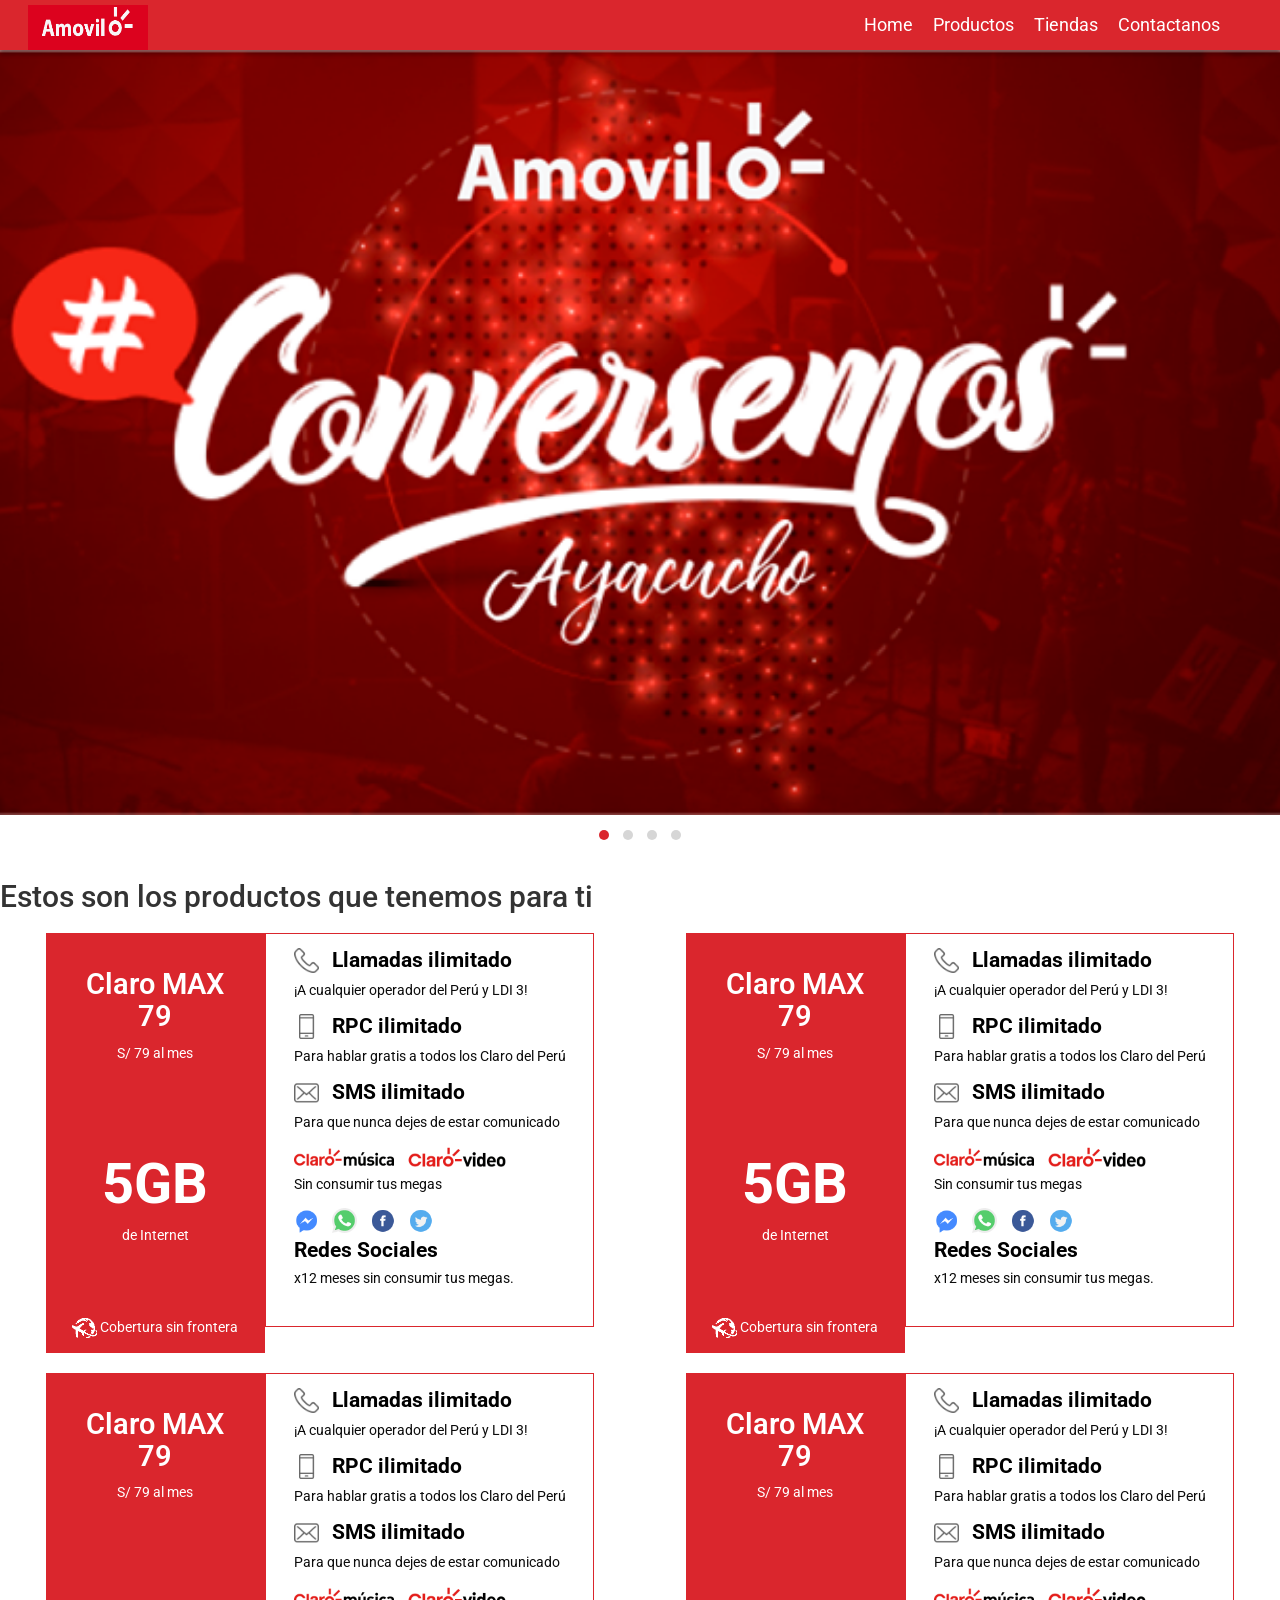
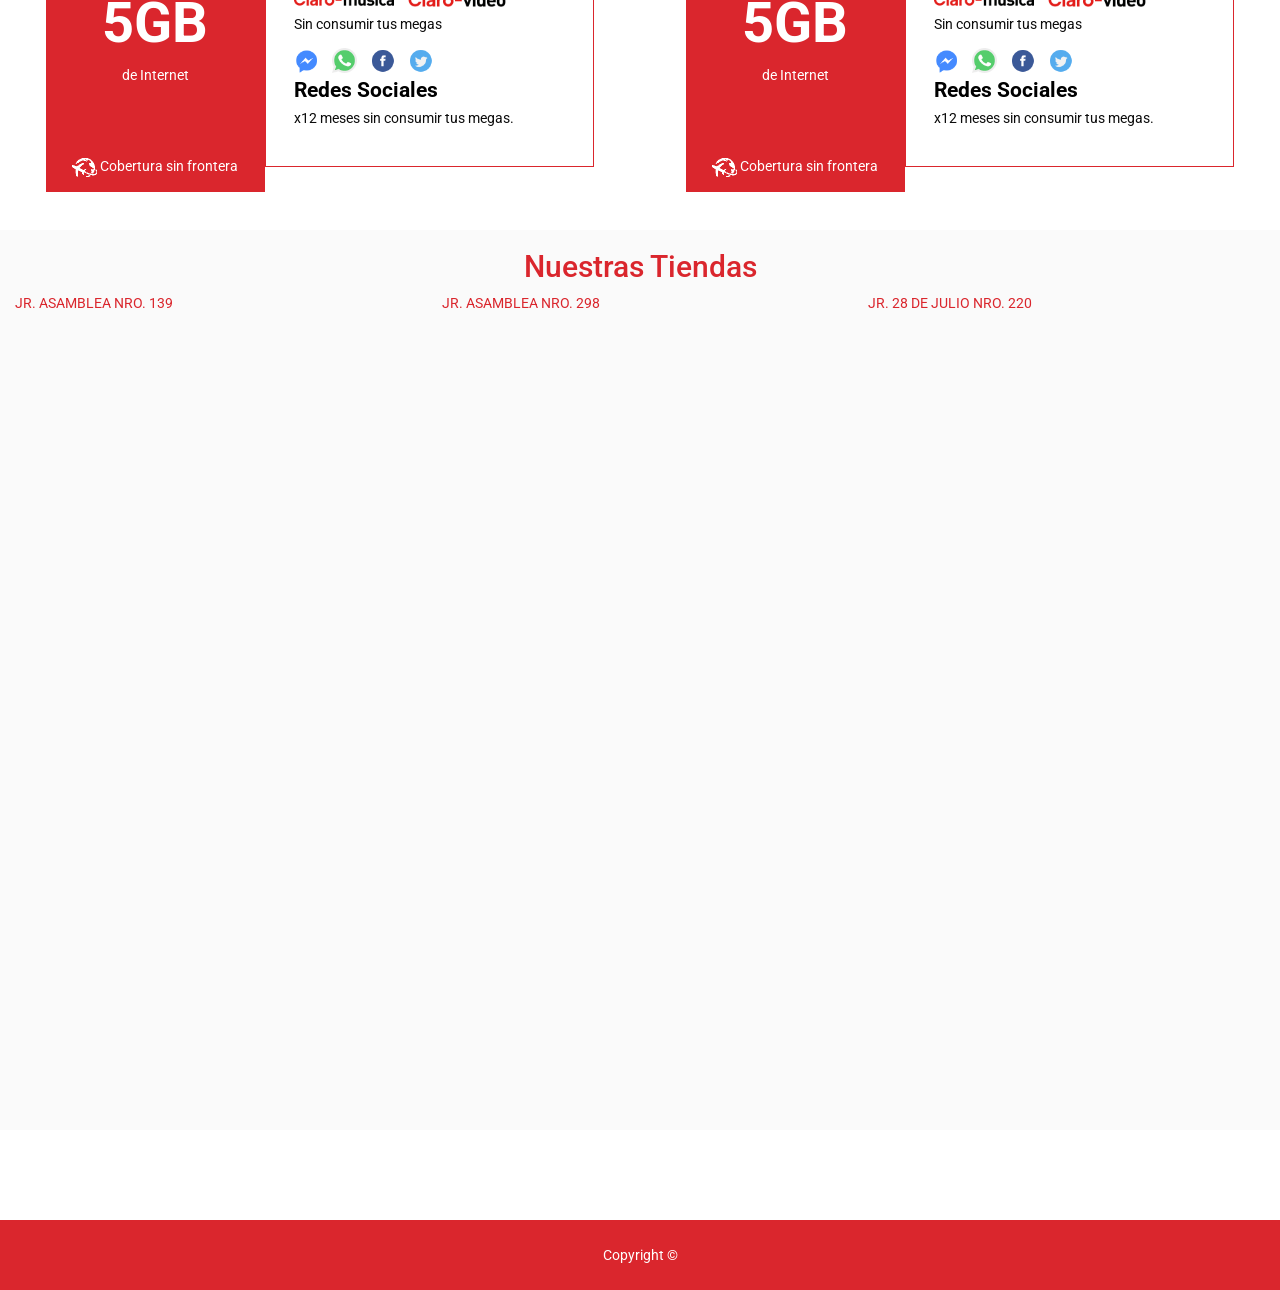
==== index.html @ 1db61d32 "add products section" ====
<!DOCTYPE html>
<html lang="en">
<head>
  <meta charset="UTF-8">
  <meta name="viewport" content="width=device-width, initial-scale=1.0">
  <meta http-equiv="X-UA-Compatible" content="ie=edge">
  <title>Amovil</title>
  <link rel="stylesheet" href="css/bootstrap.min.css">
  <link rel="stylesheet" href="owlCarousel/dist/assets/owl.carousel.min.css">
  <link rel="stylesheet" href="owlCarousel/dist/assets/owl.theme.default.min.css">
  <link rel="stylesheet" href="assets/fonts/style.css">
  <link rel="stylesheet" href="css/main.css">

</head>
<body>
  <!-- section home portafolio-->
  <section id="home" class="parallax">
    <div id="nav-show2" class="navbar-fixed-top nav-show2">
      <div id="show-nav" class="hidden-sm hidden-md hidden-lg"></div>
      <img src="assets/img/logo.png" class="logo" alt="">
      <ul class="menu-lg hidden-xs">
        <li><a href="#home">Home</a> </li>
        <li><a href="">Productos</a></li>
        <li><a href="">Tiendas</a></li>
        <li><a href="">Contactanos</a></li>
      </ul>
    </div>
    <nav class="">
      <ul class="menu">
        <li><a href="#home"><span class="icon-home"></span>Home</a> </li>
        <li><a href=""><span class="icon-profile"></span>Productos</a></li>
        <li><a href=""><span class="icon-book"></span>Tiendas</a></li>
        <li><a href=""><span class="icon-user-tie"></span>Nosotros</a></li>
        <li><a href="" target="_blank"><span class="icon-github"></span>Contactanos</a></li>
      </ul>
    </nav>

    <div class="contenedor">
      <div class="owl-carousel owl-theme">
        <div class="item">
          <div class="itemImg1">
            <div class="bg-item">
            </div>
          </div>
        </div>
        <div class="item">
          <div class="itemImg2">
            <div class="bg-item">
            </div>
          </div>
        </div>
        <div class="item">
          <div class="itemImg3">
            <div class="bg-item">
            </div>
          </div>
        </div>
        <div class="item">
          <div class="itemImg4">
            <div class="bg-item">
            </div>
          </div>
        </div>
      </div>
    </div>
  </section>
  <!-- section products -->
  <section id="products">
    <h2>Estos son los productos que tenemos para ti</h2>
    <div class="col-md-6 col-xs-12">
      <div class="box">
        <div class="box-title">
          <h3>Claro MAX 79</h3>
          <span>S/ 79 al mes</span>
          <div class="plan-gb">
            <h2>5GB</h2>
            <span>de Internet</span>
          </div>
          <div class="cobertura">
            <img src="assets/img/icon/world.png" alt="">
            <p>Cobertura sin frontera</p>
          </div>
        </div>
        <div class="box-body">
          <ul>
            <li>
              <img src="assets/img/icon/icon-call.png" alt="">
              <p>Llamadas ilimitado</p>
              <span>¡A cualquier operador del Perú y LDI 3! </span>
            </li>
            <li>
              <img src="assets/img/icon/icon-rpc.png" alt="">
              <p>RPC ilimitado</p>
              <span>Para hablar gratis a todos los Claro del Perú</span>
            </li>
            <li>
              <img src="assets/img/icon/icon-sms.png" alt="">
              <p>SMS ilimitado</p>
              <span>Para que nunca dejes de estar comunicado</span>
            </li>
            <li>
              <img class="claro-musica" src="assets/img/icon/logo-claromusica.png" alt="">
              <img class="claro-video" src="assets/img/icon/logo-clarovideo.png" alt="">
              <span>Sin consumir tus megas</span>
            </li>
            <li>
              <img src="assets/img/icon/icon-messenger.png" alt="">
              <img src="assets/img/icon/icon-whatsapp.png" alt="">
              <img src="assets/img/icon/icon-facebook.png" alt="">
              <img src="assets/img/icon/icon-twitter.png" alt="">
              <p class="redes-sociales">Redes Sociales</p>
              <span>x12 meses sin consumir tus megas.</span>
            </li>
          </ul>
        </div>
      </div>
    </div>
    <div class="col-md-6 col-xs-12">
      <div class="box clearfix">
        <div class="box-title">
          <h3>Claro MAX 79</h3>
          <span>S/ 79 al mes</span>
          <div class="plan-gb">
            <h2>5GB</h2>
            <span>de Internet</span>
          </div>
          <div class="cobertura">
            <img src="assets/img/icon/world.png" alt="">
            <p>Cobertura sin frontera</p>
          </div>
        </div>
        <div class="box-body">
          <ul>
            <li>
              <img src="assets/img/icon/icon-call.png" alt="">
              <p>Llamadas ilimitado</p>
              <span>¡A cualquier operador del Perú y LDI 3! </span>
            </li>
            <li>
              <img src="assets/img/icon/icon-rpc.png" alt="">
              <p>RPC ilimitado</p>
              <span>Para hablar gratis a todos los Claro del Perú</span>
            </li>
            <li>
              <img src="assets/img/icon/icon-sms.png" alt="">
              <p>SMS ilimitado</p>
              <span>Para que nunca dejes de estar comunicado</span>
            </li>
            <li>
              <img class="claro-musica" src="assets/img/icon/logo-claromusica.png" alt="">
              <img class="claro-video" src="assets/img/icon/logo-clarovideo.png" alt="">
              <span>Sin consumir tus megas</span>
            </li>
            <li>
              <img src="assets/img/icon/icon-messenger.png" alt="">
              <img src="assets/img/icon/icon-whatsapp.png" alt="">
              <img src="assets/img/icon/icon-facebook.png" alt="">
              <img src="assets/img/icon/icon-twitter.png" alt="">
              <p class="redes-sociales">Redes Sociales</p>
              <span>x12 meses sin consumir tus megas.</span>
            </li>
          </ul>
        </div>
      </div>
    </div>
    <div class="col-md-6 col-xs-12">
      <div class="box clearfix">
        <div class="box-title">
          <h3>Claro MAX 79</h3>
          <span>S/ 79 al mes</span>
          <div class="plan-gb">
            <h2>5GB</h2>
            <span>de Internet</span>
          </div>
          <div class="cobertura">
            <img src="assets/img/icon/world.png" alt="">
            <p>Cobertura sin frontera</p>
          </div>
        </div>
        <div class="box-body">
          <ul>
            <li>
              <img src="assets/img/icon/icon-call.png" alt="">
              <p>Llamadas ilimitado</p>
              <span>¡A cualquier operador del Perú y LDI 3! </span>
            </li>
            <li>
              <img src="assets/img/icon/icon-rpc.png" alt="">
              <p>RPC ilimitado</p>
              <span>Para hablar gratis a todos los Claro del Perú</span>
            </li>
            <li>
              <img src="assets/img/icon/icon-sms.png" alt="">
              <p>SMS ilimitado</p>
              <span>Para que nunca dejes de estar comunicado</span>
            </li>
            <li>
              <img class="claro-musica" src="assets/img/icon/logo-claromusica.png" alt="">
              <img class="claro-video" src="assets/img/icon/logo-clarovideo.png" alt="">
              <span>Sin consumir tus megas</span>
            </li>
            <li>
              <img src="assets/img/icon/icon-messenger.png" alt="">
              <img src="assets/img/icon/icon-whatsapp.png" alt="">
              <img src="assets/img/icon/icon-facebook.png" alt="">
              <img src="assets/img/icon/icon-twitter.png" alt="">
              <p class="redes-sociales">Redes Sociales</p>
              <span>x12 meses sin consumir tus megas.</span>
            </li>
          </ul>
        </div>
      </div>
    </div>
    <div class="col-md-6 col-xs-12">
      <div class="box clearfix">
        <div class="box-title">
          <h3>Claro MAX 79</h3>
          <span>S/ 79 al mes</span>
          <div class="plan-gb">
            <h2>5GB</h2>
            <span>de Internet</span>
          </div>
          <div class="cobertura">
            <img src="assets/img/icon/world.png" alt="">
            <p>Cobertura sin frontera</p>
          </div>
        </div>
        <div class="box-body">
          <ul>
            <li>
              <img src="assets/img/icon/icon-call.png" alt="">
              <p>Llamadas ilimitado</p>
              <span>¡A cualquier operador del Perú y LDI 3! </span>
            </li>
            <li>
              <img src="assets/img/icon/icon-rpc.png" alt="">
              <p>RPC ilimitado</p>
              <span>Para hablar gratis a todos los Claro del Perú</span>
            </li>
            <li>
              <img src="assets/img/icon/icon-sms.png" alt="">
              <p>SMS ilimitado</p>
              <span>Para que nunca dejes de estar comunicado</span>
            </li>
            <li>
              <img class="claro-musica" src="assets/img/icon/logo-claromusica.png" alt="">
              <img class="claro-video" src="assets/img/icon/logo-clarovideo.png" alt="">
              <span>Sin consumir tus megas</span>
            </li>
            <li>
              <img src="assets/img/icon/icon-messenger.png" alt="">
              <img src="assets/img/icon/icon-whatsapp.png" alt="">
              <img src="assets/img/icon/icon-facebook.png" alt="">
              <img src="assets/img/icon/icon-twitter.png" alt="">
              <p class="redes-sociales">Redes Sociales</p>
              <span>x12 meses sin consumir tus megas.</span>
            </li>
          </ul>
        </div>
      </div>
    </div>
  </section>
  <!-- section stores -->
  <section id="stores">
    <h2 class="text-center">Nuestras Tiendas</h2>
    <div class="col-md-4">JR. ASAMBLEA NRO. 139</div>
    <div class="col-md-4">JR. ASAMBLEA NRO. 298</div>
    <div class="col-md-4">JR. 28 DE JULIO NRO. 220</div>
  </section>
  <!-- section contact -->
  <section id="contact">
    <div class="itemImg1-contact">
      <div class="bg-item-contact">
        <h1 class="text-center">CONTACTO</h1>
        <div class="container">
          <div class="row">
            <div class="col-md-6 col-sm-12 col-xs-12">
              datos de contacto
            </div>
            <div class="col-md-6 col-sm-12 col-xs-12">
              datos de contacto
            </div>

          </div>
        </div>
      </div>
    </div>
  </section>
  <!-- footer -->
  <footer class="text-center">
      <div class="footer-below">
          <div class="container">
              <div class="row">
                  <div class="col-lg-12">
                      Copyright &copy;
                  </div>
              </div>
          </div>
      </div>
  </footer>
  <!-- scripts -->
  <script src="js/vendor/jquery-3.2.1.min.js"></script>
  <script src='js/vendor/bootstrap.min.js'></script>
  <script src="owlCarousel/dist/owl.carousel.min.js"></script>
  <script src="js/owl.js" charset="utf-8"></script>
  <script src="js/vendor/anijs.js"></script>
  <script src="js/vendor/anijs-helper-scrollreveal-min.js"></script>
  <script src="js/scroll.js" charset="utf-8"></script>
  <script src="js/main.js" charset="utf-8"></script>

</body>
</html>
---- assets/fonts/style.css ----
@font-face {
  font-family: 'icomoon';
  src:  url('icomoon.eot?57ipin');
  src:  url('icomoon.eot?57ipin#iefix') format('embedded-opentype'),
    url('icomoon.ttf?57ipin') format('truetype'),
    url('icomoon.woff?57ipin') format('woff'),
    url('icomoon.svg?57ipin#icomoon') format('svg');
  font-weight: normal;
  font-style: normal;
}

[class^="icon-"], [class*=" icon-"] {
  /* use !important to prevent issues with browser extensions that change fonts */
  font-family: 'icomoon' !important;
  speak: none;
  font-style: normal;
  font-weight: normal;
  font-variant: normal;
  text-transform: none;
  line-height: 1;

  /* Better Font Rendering =========== */
  -webkit-font-smoothing: antialiased;
  -moz-osx-font-smoothing: grayscale;
}

.icon-home:before {
  content: "\e900";
}
.icon-home2:before {
  content: "\e901";
}
.icon-home3:before {
  content: "\e902";
}
.icon-newspaper:before {
  content: "\e904";
}
.icon-pencil:before {
  content: "\e905";
}
.icon-pencil2:before {
  content: "\e906";
}
.icon-quill:before {
  content: "\e907";
}
.icon-pen:before {
  content: "\e908";
}
.icon-blog:before {
  content: "\e909";
}
.icon-eyedropper:before {
  content: "\e90a";
}
.icon-image:before {
  content: "\e90d";
}
.icon-images:before {
  content: "\e90e";
}
.icon-camera:before {
  content: "\e90f";
}
.icon-play:before {
  content: "\e912";
}
.icon-film:before {
  content: "\e913";
}
.icon-bubbles3:before {
  content: "\e96f";
}
.icon-user:before {
  content: "\e971";
}
.icon-video-camera:before {
  content: "\e914";
}
.icon-dice:before {
  content: "\e915";
}
.icon-book:before {
  content: "\e91f";
}
.icon-books:before {
  content: "\e920";
}
.icon-library:before {
  content: "\e921";
}
.icon-file-text:before {
  content: "\e922";
}
.icon-profile:before {
  content: "\e923";
}
.icon-file-empty:before {
  content: "\e924";
}
.icon-files-empty:before {
  content: "\e925";
}
.icon-file-text2:before {
  content: "\e926";
}
.icon-barcode:before {
  content: "\e937";
}
.icon-qrcode:before {
  content: "\e938";
}
.icon-phone:before {
  content: "\e942";
}
.icon-phone-hang-up:before {
  content: "\e943";
}
.icon-address-book:before {
  content: "\e944";
}
.icon-envelop:before {
  content: "\e945";
}
.icon-pushpin:before {
  content: "\e946";
}
.icon-location:before {
  content: "\e947";
}
.icon-location2:before {
  content: "\e948";
}
.icon-compass:before {
  content: "\e949";
}
.icon-compass2:before {
  content: "\e94a";
}
.icon-map:before {
  content: "\e94b";
}
.icon-map2:before {
  content: "\e94c";
}
.icon-history:before {
  content: "\e94d";
}
.icon-clock:before {
  content: "\e94e";
}
.icon-clock2:before {
  content: "\e94f";
}
.icon-alarm:before {
  content: "\e950";
}
.icon-bell:before {
  content: "\e951";
}
.icon-stopwatch:before {
  content: "\e952";
}
.icon-calendar:before {
  content: "\e953";
}
.icon-printer:before {
  content: "\e954";
}
.icon-keyboard:before {
  content: "\e955";
}
.icon-display:before {
  content: "\e956";
}
.icon-laptop:before {
  content: "\e957";
}
.icon-mobile:before {
  content: "\e958";
}
.icon-mobile2:before {
  content: "\e959";
}
.icon-tablet:before {
  content: "\e95a";
}
.icon-tv:before {
  content: "\e95b";
}
.icon-drawer:before {
  content: "\e95c";
}
.icon-drawer2:before {
  content: "\e95d";
}
.icon-box-add:before {
  content: "\e95e";
}
.icon-box-remove:before {
  content: "\e95f";
}
.icon-download:before {
  content: "\e960";
}
.icon-upload:before {
  content: "\e961";
}
.icon-floppy-disk:before {
  content: "\e962";
}
.icon-drive:before {
  content: "\e963";
}
.icon-database:before {
  content: "\e964";
}
.icon-user-check:before {
  content: "\e975";
}
.icon-user-tie:before {
  content: "\e976";
}
.icon-hour-glass:before {
  content: "\e979";
}
.icon-spinner:before {
  content: "\e97a";
}
.icon-spinner2:before {
  content: "\e97b";
}
.icon-spinner3:before {
  content: "\e97c";
}
.icon-spinner4:before {
  content: "\e97d";
}
.icon-spinner5:before {
  content: "\e97e";
}
.icon-spinner6:before {
  content: "\e97f";
}
.icon-spinner7:before {
  content: "\e980";
}
.icon-spinner8:before {
  content: "\e981";
}
.icon-spinner9:before {
  content: "\e982";
}
.icon-spinner10:before {
  content: "\e983";
}
.icon-spinner11:before {
  content: "\e984";
}
.icon-search:before {
  content: "\e986";
}
.icon-zoom-in:before {
  content: "\e987";
}
.icon-zoom-out:before {
  content: "\e988";
}
.icon-enlarge:before {
  content: "\e989";
}
.icon-shrink:before {
  content: "\e98a";
}
.icon-enlarge2:before {
  content: "\e98b";
}
.icon-shrink2:before {
  content: "\e98c";
}
.icon-key:before {
  content: "\e98d";
}
.icon-key2:before {
  content: "\e98e";
}
.icon-wrench:before {
  content: "\e991";
}
.icon-cog:before {
  content: "\e994";
}
.icon-cogs:before {
  content: "\e995";
}
.icon-hammer:before {
  content: "\e996";
}
.icon-magic-wand:before {
  content: "\e997";
}
.icon-aid-kit:before {
  content: "\e998";
}
.icon-pie-chart:before {
  content: "\e99a";
}
.icon-stats-dots:before {
  content: "\e99b";
}
.icon-stats-bars:before {
  content: "\e99c";
}
.icon-stats-bars2:before {
  content: "\e99d";
}
.icon-rocket:before {
  content: "\e9a5";
}
.icon-meter:before {
  content: "\e9a6";
}
.icon-meter2:before {
  content: "\e9a7";
}
.icon-hammer2:before {
  content: "\e9a8";
}
.icon-fire:before {
  content: "\e9a9";
}
.icon-lab:before {
  content: "\e9aa";
}
.icon-bin:before {
  content: "\e9ac";
}
.icon-bin2:before {
  content: "\e9ad";
}
.icon-road:before {
  content: "\e9b1";
}
.icon-target:before {
  content: "\e9b3";
}
.icon-shield:before {
  content: "\e9b4";
}
.icon-power:before {
  content: "\e9b5";
}
.icon-power-cord:before {
  content: "\e9b7";
}
.icon-clipboard:before {
  content: "\e9b8";
}
.icon-earth:before {
  content: "\e9ca";
}
.icon-link:before {
  content: "\e9cb";
}
.icon-flag:before {
  content: "\e9cc";
}
.icon-attachment:before {
  content: "\e9cd";
}
.icon-bookmark:before {
  content: "\e9d2";
}
.icon-bookmarks:before {
  content: "\e9d3";
}
.icon-sun:before {
  content: "\e9d4";
}
.icon-contrast:before {
  content: "\e9d5";
}
.icon-brightness-contrast:before {
  content: "\e9d6";
}
.icon-star-empty:before {
  content: "\e9d7";
}
.icon-star-half:before {
  content: "\e9d8";
}
.icon-heart:before {
  content: "\e9da";
}
.icon-warning:before {
  content: "\ea07";
}
.icon-notification:before {
  content: "\ea08";
}
.icon-question:before {
  content: "\ea09";
}
.icon-plus:before {
  content: "\ea0a";
}
.icon-minus:before {
  content: "\ea0b";
}
.icon-info:before {
  content: "\ea0c";
}
.icon-cancel-circle:before {
  content: "\ea0d";
}
.icon-blocked:before {
  content: "\ea0e";
}
.icon-cross:before {
  content: "\ea0f";
}
.icon-checkmark:before {
  content: "\ea10";
}
.icon-checkmark2:before {
  content: "\ea11";
}
.icon-spell-check:before {
  content: "\ea12";
}
.icon-enter:before {
  content: "\ea13";
}
.icon-exit:before {
  content: "\ea14";
}
.icon-play2:before {
  content: "\ea15";
}
.icon-pause:before {
  content: "\ea16";
}
.icon-stop:before {
  content: "\ea17";
}
.icon-previous:before {
  content: "\ea18";
}
.icon-next:before {
  content: "\ea19";
}
.icon-backward:before {
  content: "\ea1a";
}
.icon-forward2:before {
  content: "\ea1b";
}
.icon-play3:before {
  content: "\ea1c";
}
.icon-pause2:before {
  content: "\ea1d";
}
.icon-stop2:before {
  content: "\ea1e";
}
.icon-backward2:before {
  content: "\ea1f";
}
.icon-forward3:before {
  content: "\ea20";
}
.icon-first:before {
  content: "\ea21";
}
.icon-last:before {
  content: "\ea22";
}
.icon-previous2:before {
  content: "\ea23";
}
.icon-next2:before {
  content: "\ea24";
}
.icon-eject:before {
  content: "\ea25";
}
.icon-volume-high:before {
  content: "\ea26";
}
.icon-volume-medium:before {
  content: "\ea27";
}
.icon-volume-low:before {
  content: "\ea28";
}
.icon-volume-mute:before {
  content: "\ea29";
}
.icon-volume-mute2:before {
  content: "\ea2a";
}
.icon-volume-increase:before {
  content: "\ea2b";
}
.icon-volume-decrease:before {
  content: "\ea2c";
}
.icon-loop:before {
  content: "\ea2d";
}
.icon-loop2:before {
  content: "\ea2e";
}
.icon-infinite:before {
  content: "\ea2f";
}
.icon-shuffle:before {
  content: "\ea30";
}
.icon-arrow-up-left:before {
  content: "\ea31";
}
.icon-arrow-up:before {
  content: "\ea32";
}
.icon-arrow-up-right:before {
  content: "\ea33";
}
.icon-arrow-right:before {
  content: "\ea34";
}
.icon-arrow-down-right:before {
  content: "\ea35";
}
.icon-arrow-down:before {
  content: "\ea36";
}
.icon-arrow-down-left:before {
  content: "\ea37";
}
.icon-arrow-left:before {
  content: "\ea38";
}
.icon-arrow-up-left2:before {
  content: "\ea39";
}
.icon-arrow-up2:before {
  content: "\ea3a";
}
.icon-arrow-up-right2:before {
  content: "\ea3b";
}
.icon-arrow-right2:before {
  content: "\ea3c";
}
.icon-arrow-down-right2:before {
  content: "\ea3d";
}
.icon-arrow-down2:before {
  content: "\ea3e";
}
.icon-arrow-down-left2:before {
  content: "\ea3f";
}
.icon-arrow-left2:before {
  content: "\ea40";
}
.icon-circle-up:before {
  content: "\ea41";
}
.icon-circle-right:before {
  content: "\ea42";
}
.icon-circle-down:before {
  content: "\ea43";
}
.icon-circle-left:before {
  content: "\ea44";
}
.icon-tab:before {
  content: "\ea45";
}
.icon-move-up:before {
  content: "\ea46";
}
.icon-move-down:before {
  content: "\ea47";
}
.icon-sort-alpha-asc:before {
  content: "\ea48";
}
.icon-sort-alpha-desc:before {
  content: "\ea49";
}
.icon-sort-numeric-asc:before {
  content: "\ea4a";
}
.icon-sort-numberic-desc:before {
  content: "\ea4b";
}
.icon-sort-amount-asc:before {
  content: "\ea4c";
}
.icon-sort-amount-desc:before {
  content: "\ea4d";
}
.icon-command:before {
  content: "\ea4e";
}
.icon-shift:before {
  content: "\ea4f";
}
.icon-ctrl:before {
  content: "\ea50";
}
.icon-opt:before {
  content: "\ea51";
}
.icon-checkbox-checked:before {
  content: "\ea52";
}
.icon-checkbox-unchecked:before {
  content: "\ea53";
}
.icon-radio-checked:before {
  content: "\ea54";
}
.icon-radio-checked2:before {
  content: "\ea55";
}
.icon-radio-unchecked:before {
  content: "\ea56";
}
.icon-crop:before {
  content: "\ea57";
}
.icon-make-group:before {
  content: "\ea58";
}
.icon-ungroup:before {
  content: "\ea59";
}
.icon-scissors:before {
  content: "\ea5a";
}
.icon-filter:before {
  content: "\ea5b";
}
.icon-font:before {
  content: "\ea5c";
}
.icon-ligature:before {
  content: "\ea5d";
}
.icon-ligature2:before {
  content: "\ea5e";
}
.icon-pagebreak:before {
  content: "\ea6e";
}
.icon-indent-increase:before {
  content: "\ea7b";
}
.icon-indent-decrease:before {
  content: "\ea7c";
}
.icon-share:before {
  content: "\ea7d";
}
.icon-new-tab:before {
  content: "\ea7e";
}
.icon-embed:before {
  content: "\ea7f";
}
.icon-embed2:before {
  content: "\ea80";
}
.icon-terminal:before {
  content: "\ea81";
}
.icon-share2:before {
  content: "\ea82";
}
.icon-mail:before {
  content: "\ea83";
}
.icon-mail2:before {
  content: "\ea84";
}
.icon-mail3:before {
  content: "\ea85";
}
.icon-mail4:before {
  content: "\ea86";
}
.icon-amazon:before {
  content: "\ea87";
}
.icon-google:before {
  content: "\ea88";
}
.icon-google2:before {
  content: "\ea89";
}
.icon-google3:before {
  content: "\ea8a";
}
.icon-google-plus:before {
  content: "\ea8b";
}
.icon-google-plus2:before {
  content: "\ea8c";
}
.icon-google-plus3:before {
  content: "\ea8d";
}
.icon-hangouts:before {
  content: "\ea8e";
}
.icon-google-drive:before {
  content: "\ea8f";
}
.icon-facebook:before {
  content: "\ea90";
}
.icon-facebook2:before {
  content: "\ea91";
}
.icon-instagram:before {
  content: "\ea92";
}
.icon-whatsapp:before {
  content: "\ea93";
}
.icon-spotify:before {
  content: "\ea94";
}
.icon-telegram:before {
  content: "\ea95";
}
.icon-twitter:before {
  content: "\ea96";
}
.icon-vine:before {
  content: "\ea97";
}
.icon-vk:before {
  content: "\ea98";
}
.icon-renren:before {
  content: "\ea99";
}
.icon-sina-weibo:before {
  content: "\ea9a";
}
.icon-rss:before {
  content: "\ea9b";
}
.icon-rss2:before {
  content: "\ea9c";
}
.icon-youtube:before {
  content: "\ea9d";
}
.icon-youtube2:before {
  content: "\ea9e";
}
.icon-twitch:before {
  content: "\ea9f";
}
.icon-vimeo:before {
  content: "\eaa0";
}
.icon-vimeo2:before {
  content: "\eaa1";
}
.icon-lanyrd:before {
  content: "\eaa2";
}
.icon-flickr:before {
  content: "\eaa3";
}
.icon-flickr2:before {
  content: "\eaa4";
}
.icon-flickr3:before {
  content: "\eaa5";
}
.icon-flickr4:before {
  content: "\eaa6";
}
.icon-dribbble:before {
  content: "\eaa7";
}
.icon-behance:before {
  content: "\eaa8";
}
.icon-behance2:before {
  content: "\eaa9";
}
.icon-deviantart:before {
  content: "\eaaa";
}
.icon-500px:before {
  content: "\eaab";
}
.icon-steam:before {
  content: "\eaac";
}
.icon-steam2:before {
  content: "\eaad";
}
.icon-dropbox:before {
  content: "\eaae";
}
.icon-onedrive:before {
  content: "\eaaf";
}
.icon-github:before {
  content: "\eab0";
}
.icon-npm:before {
  content: "\eab1";
}
.icon-basecamp:before {
  content: "\eab2";
}
.icon-trello:before {
  content: "\eab3";
}
.icon-wordpress:before {
  content: "\eab4";
}
.icon-joomla:before {
  content: "\eab5";
}
.icon-ello:before {
  content: "\eab6";
}
.icon-blogger:before {
  content: "\eab7";
}
.icon-blogger2:before {
  content: "\eab8";
}
.icon-tumblr:before {
  content: "\eab9";
}
.icon-tumblr2:before {
  content: "\eaba";
}
.icon-yahoo:before {
  content: "\eabb";
}
.icon-yahoo2:before {
  content: "\eabc";
}
.icon-tux:before {
  content: "\eabd";
}
.icon-appleinc:before {
  content: "\eabe";
}
.icon-finder:before {
  content: "\eabf";
}
.icon-android:before {
  content: "\eac0";
}
.icon-windows:before {
  content: "\eac1";
}
.icon-windows8:before {
  content: "\eac2";
}
.icon-soundcloud:before {
  content: "\eac3";
}
.icon-soundcloud2:before {
  content: "\eac4";
}
.icon-skype:before {
  content: "\eac5";
}
.icon-reddit:before {
  content: "\eac6";
}
.icon-hackernews:before {
  content: "\eac7";
}
.icon-wikipedia:before {
  content: "\eac8";
}
.icon-linkedin:before {
  content: "\eac9";
}
.icon-linkedin2:before {
  content: "\eaca";
}
.icon-lastfm:before {
  content: "\eacb";
}
.icon-lastfm2:before {
  content: "\eacc";
}
.icon-delicious:before {
  content: "\eacd";
}
.icon-stumbleupon:before {
  content: "\eace";
}
.icon-stumbleupon2:before {
  content: "\eacf";
}
.icon-stackoverflow:before {
  content: "\ead0";
}
.icon-pinterest:before {
  content: "\ead1";
}
.icon-pinterest2:before {
  content: "\ead2";
}
.icon-xing:before {
  content: "\ead3";
}
.icon-xing2:before {
  content: "\ead4";
}
.icon-flattr:before {
  content: "\ead5";
}
.icon-foursquare:before {
  content: "\ead6";
}
.icon-yelp:before {
  content: "\ead7";
}
.icon-paypal:before {
  content: "\ead8";
}
.icon-chrome:before {
  content: "\ead9";
}
.icon-firefox:before {
  content: "\eada";
}
.icon-IE:before {
  content: "\eadb";
}
.icon-edge:before {
  content: "\eadc";
}
.icon-safari:before {
  content: "\eadd";
}
.icon-opera:before {
  content: "\eade";
}
.icon-file-pdf:before {
  content: "\eadf";
}
.icon-file-openoffice:before {
  content: "\eae0";
}
.icon-file-word:before {
  content: "\eae1";
}
.icon-file-excel:before {
  content: "\eae2";
}
.icon-libreoffice:before {
  content: "\eae3";
}
.icon-html-five:before {
  content: "\eae4";
}
.icon-html-five2:before {
  content: "\eae5";
}
.icon-css3:before {
  content: "\eae6";
}
.icon-git:before {
  content: "\eae7";
}
.icon-codepen:before {
  content: "\eae8";
}
.icon-svg:before {
  content: "\eae9";
}
.icon-IcoMoon:before {
  content: "\eaea";
}
---- css/main.css ----
@import url("https://fonts.googleapis.com/css?family=Roboto");
.bg-grey {
  background-color: #F1F1F1; }

.color-org {
  color: #FF5722; }

.border-blue {
  border-bottom: 4px solid #2F1B41; }

/*********************GENERAL*******************/
body {
  margin: 0;
  box-sizing: border-box;
  background-color: #ffffff !important;
  font-family: "Roboto", sans-serif !important; }

a {
  text-decoration: none; }
  a:hover {
    text-decoration: none; }

/****************** NAVBAR *******************/
/*STYLES MENU*/
.menu-lg {
  list-style: none;
  display: flex;
  flex-direction: row;
  align-items: center;
  /* padding-right: 36px; */
  margin-right: 4rem;
  color: white;
  margin-bottom: 0; }
  .menu-lg li {
    padding-right: 2rem;
    font-size: 18px;
    font-weight: 400; }
    .menu-lg li a {
      color: white; }

/*MENU RESPONSIVE*/
.menu {
  list-style: none;
  line-height: 42px;
  padding-left: 0;
  width: 20em;
  margin: .6em auto; }
  .menu a {
    color: #ffffff;
    display: flex;
    align-items: center;
    width: 100%;
    -webkit-transition: all 0.5s;
    transition: all 0.5s; }
    .menu a span {
      padding-right: 1em;
      font-size: x-large; }
    .menu a:hover {
      margin-left: 1em; }
  .menu li {
    box-shadow: 3px 0 rgba(255, 255, 255, 0.2) inset;
    margin: 5px;
    margin-top: 0;
    padding-top: 5px;
    padding-left: 1.5em;
    -webkit-transition: all 0.3s;
    transition: all 0.3s; }
    .menu li:hover {
      box-shadow: 20em 0 rgba(255, 255, 255, 0.5) inset; }

.nav-show2 {
  height: 50px;
  width: 100%;
  z-index: 30;
  background-color: #da262d;
  display: flex;
  flex-direction: row;
  justify-content: space-between;
  box-shadow: 0 4px 4px rgba(0, 0, 0, 0.3); }

nav {
  background: #da262d;
  left: -21em;
  height: 100vh;
  position: fixed;
  top: 0;
  -webkit-transition: all 0.3s;
  transition: all 0.3s; }

nav.show {
  left: 0;
  z-index: 20; }

#show-nav {
  position: "";
  background-image: url("../assets/img/hamburguesa.png");
  background-repeat: no-repeat;
  background-size: contain;
  background-position: center;
  width: 42px;
  height: 42px;
  cursor: pointer;
  margin-left: 2em;
  display: inline-block; }

.nav-header {
  height: 50px;
  width: 100%;
  z-index: 30;
  background-color: #da262d;
  display: flex;
  flex-direction: row;
  justify-content: space-between; }

.logo {
  float: right;
  width: 120px;
  top: 0;
  margin-left: 2em;
  padding-top: 5px; }

/***************BANNER*******************/
.owl-theme .owl-dots .owl-dot.active span, .owl-theme .owl-dots .owl-dot:hover span {
  background: #da262d; }

.bg-item {
  height: 85vh;
  width: 100%;
  padding-top: 20%;
  padding-left: 40%; }
  @media (max-width: 41.5em) {
    .bg-item {
      padding-top: 40%;
      padding-left: 20%; } }
  @media screen and (max-width: 69.5em) {
    .bg-item {
      padding-top: 35%;
      padding-left: 25%; } }

.itemImg1 {
  position: relative;
  background-image: url("../assets/img/amovil.png");
  background-repeat: no-repeat;
  background-size: cover;
  background-position: center top; }

.itemImg2 {
  position: relative;
  background-image: url("../assets/img/back-school-deskt.png");
  background-repeat: no-repeat;
  background-size: cover;
  background-position: center top; }

.itemImg3 {
  position: relative;
  background-image: url("../assets/img/call-any-desk.png");
  background-repeat: no-repeat;
  background-size: cover;
  background-position: center top; }

.itemImg4 {
  position: relative;
  background-image: url("../assets/img/claromax-desk.png");
  background-repeat: no-repeat;
  background-size: cover;
  background-position: center top; }

.contenedor {
  height: 90vh;
  overflow: hidden;
  margin-top: 50px; }

.owl-carousel .owl-item img {
  width: auto; }

@media only screen and (max-width: 41.5em) {
  .contenedor-bg {
    width: 100%;
    height: 350px; }

  .div-contenedor-bg {
    width: 100%;
    height: 450px; } }
/***************************PRODUCTS********************/
#products {
  overflow: hidden;
  padding-bottom: 2em; }

.box {
  width: 90%;
  margin: 10px auto; }

.box-title {
  background: #da262d;
  padding: 15px 4%;
  width: 40%;
  float: left;
  color: white;
  text-align: center; }
  .box-title h3 {
    font-weight: 600;
    font-size: 2.1em; }
  .box-title .cobertura img {
    width: 25px; }
  .box-title .cobertura p {
    display: inline; }
  .box-title .plan-gb {
    padding: 40.5% 0px; }
    .box-title .plan-gb h2 {
      font-size: 4em;
      font-weight: 700; }

.box-body {
  border: 1px solid #da262d;
  width: 60%;
  float: left;
  height: auto;
  padding: 14px 5%; }
  .box-body ul {
    padding: 0; }
    .box-body ul li {
      list-style: none; }
      .box-body ul li img {
        width: 25px;
        margin-right: 10px; }
      .box-body ul li p {
        color: #000;
        font-size: 21px;
        font-weight: 700;
        line-height: 1;
        display: inline;
        vertical-align: middle; }
      .box-body ul li span {
        color: #0b0b0b;
        display: block;
        padding: 7px 0px 14px; }
      .box-body ul li .claro-musica, .box-body ul li .claro-video {
        width: 100px; }
      .box-body ul li .redes-sociales {
        display: block;
        padding-top: 7px;
        margin-bottom: 0px; }

/***************tiendas*******************/
#stores {
  height: 100vh;
  color: #da262d;
  /*$red:*/
  background-color: rgba(0, 0, 0, 0.02);
  overflow: hidden; }

/********************CONTACT***********************/
#contact {
  overflow: hidden;
  color: #ffffff; }
  #contact p {
    font-size: 1.3em;
    text-align: justify; }
  #contact h2 {
    text-shadow: 0.5px 0.5px 0.5px #ffffff; }

/**********footer styles*******/
footer {
  color: white; }

footer h3 {
  margin-bottom: 30px; }

footer .footer-col {
  margin-bottom: 50px; }

footer .footer-below {
  padding: 25px 0;
  background-color: #da262d; }

/*# sourceMappingURL=main.css.map */
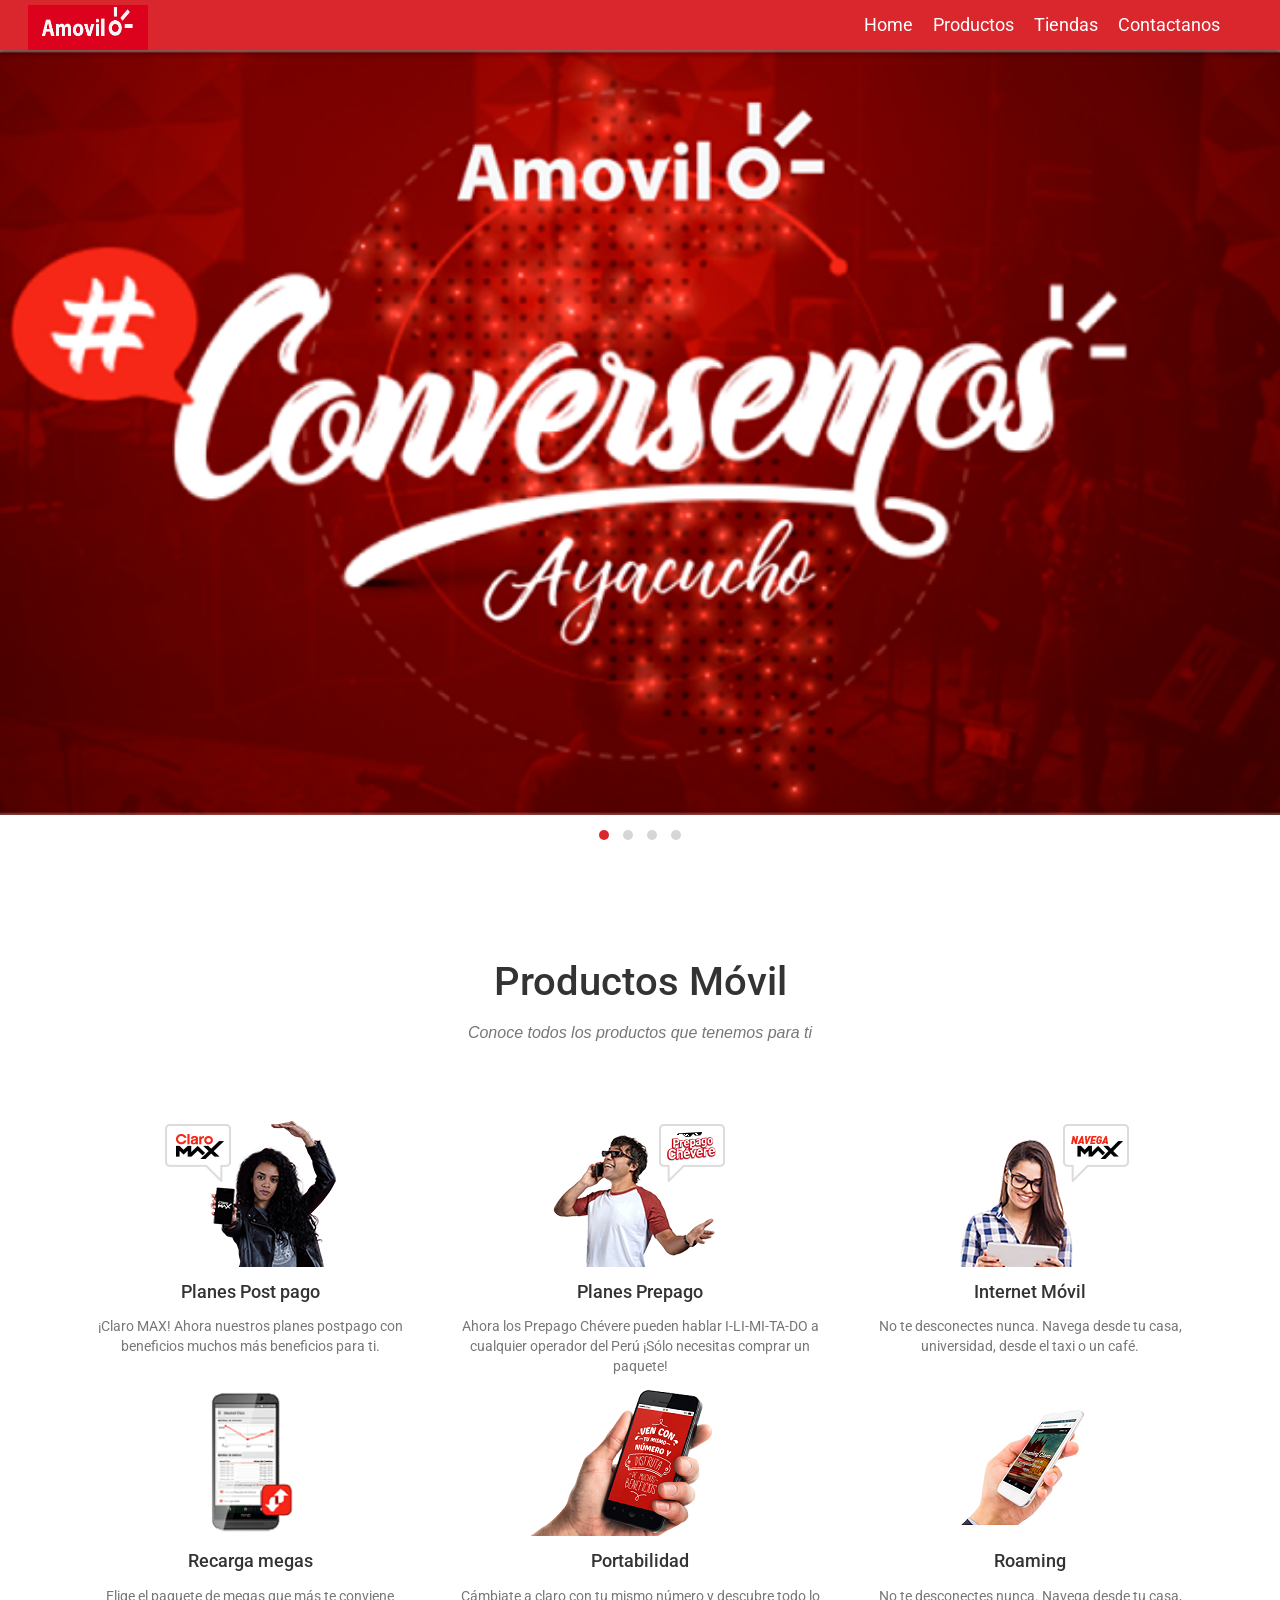
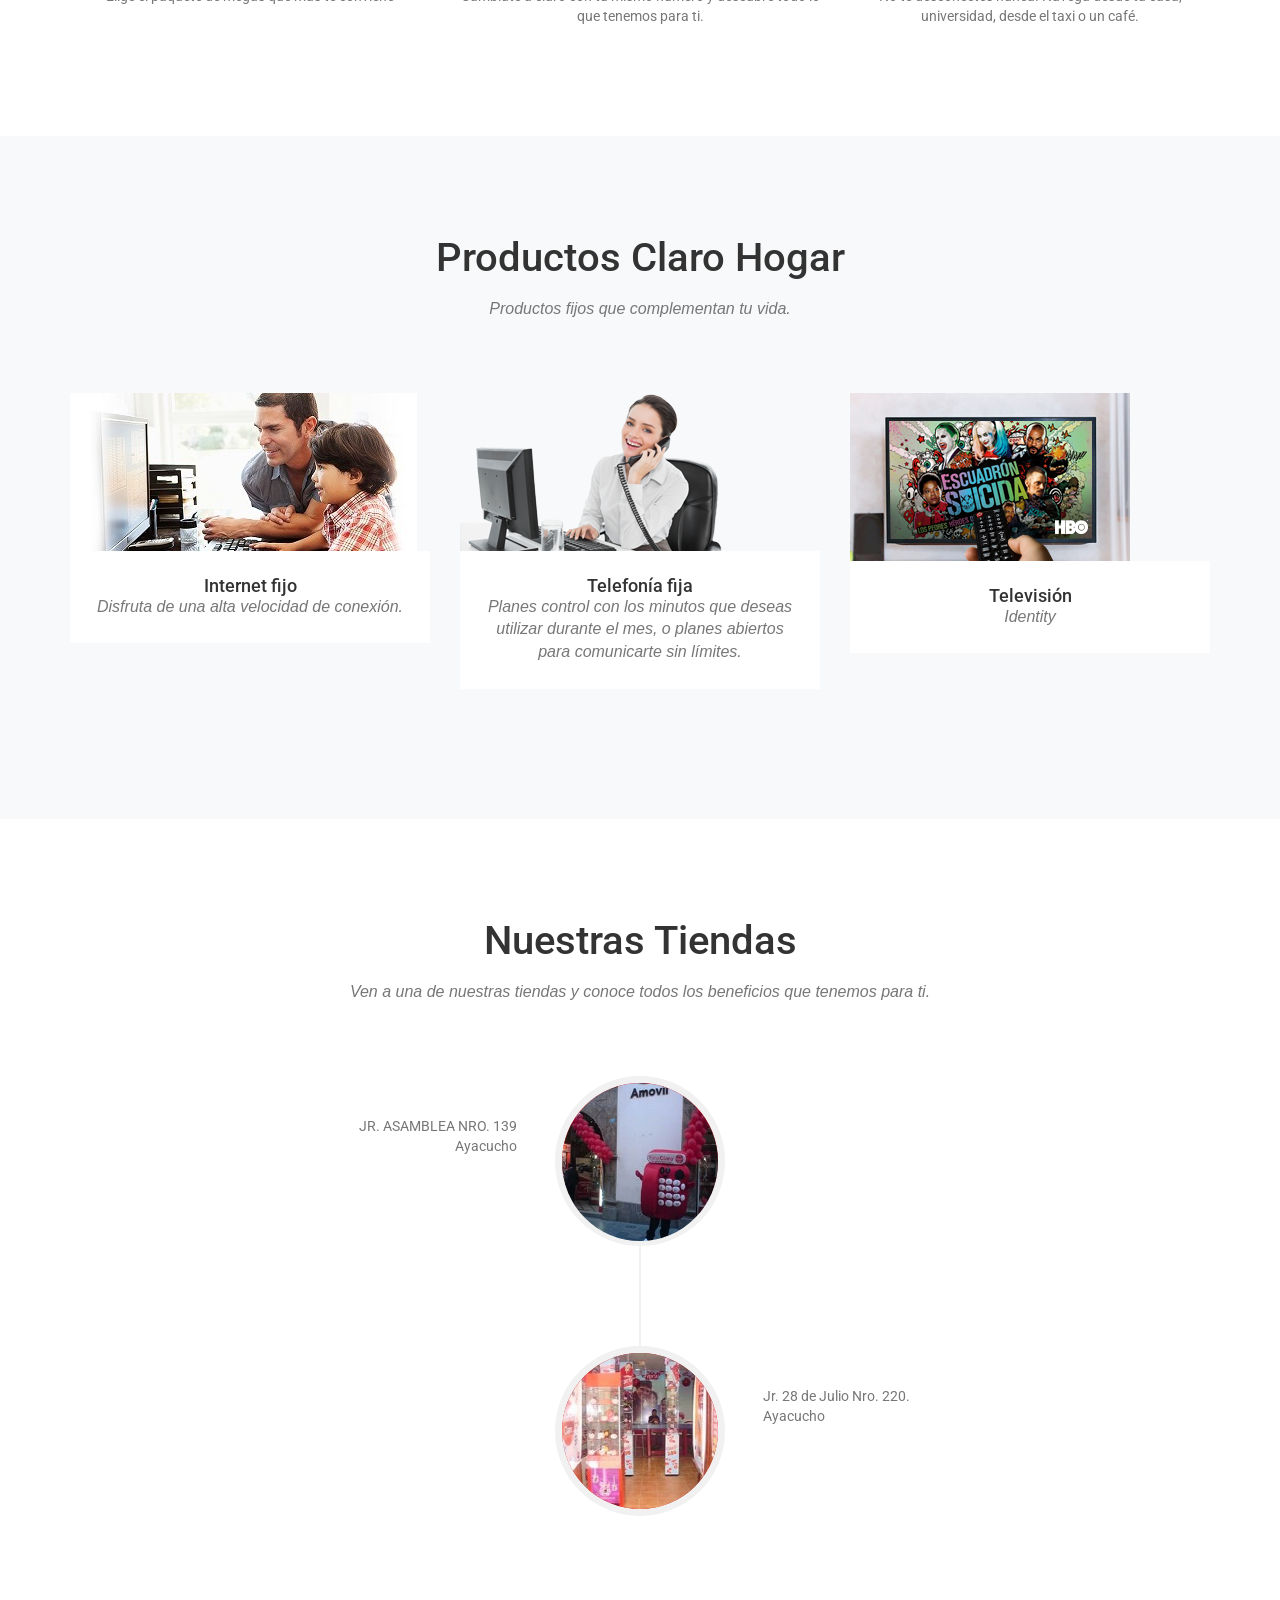
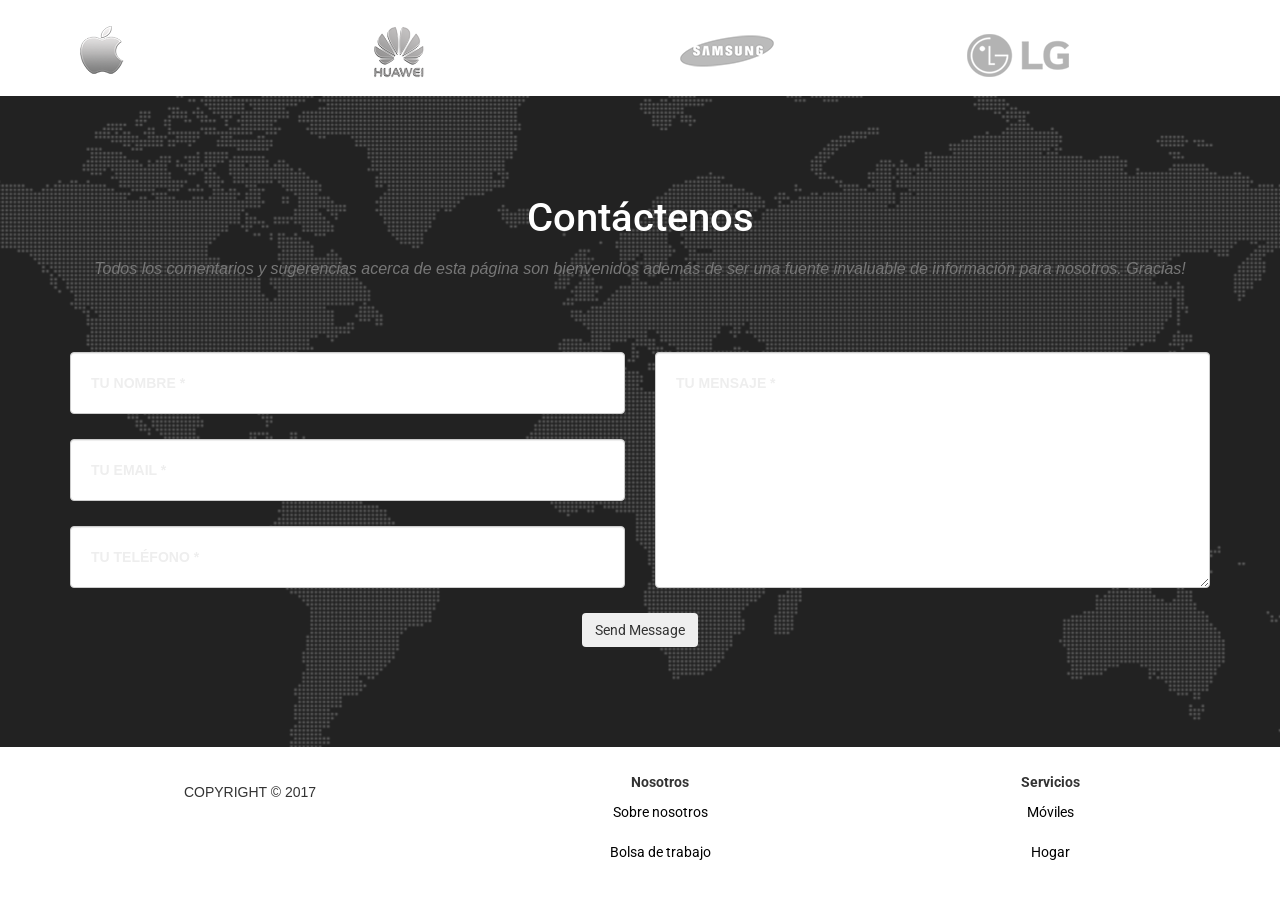
==== commit 24b979c8: "add contact-footer-products-services section" ====
--- a/index.html
+++ b/index.html
@@ -13,8 +13,8 @@
 
 </head>
 <body>
-  <!-- section home portafolio-->
-  <section id="home" class="parallax">
+  <!-- section home -->
+  <section id="home" >
     <div id="nav-show2" class="navbar-fixed-top nav-show2">
       <div id="show-nav" class="hidden-sm hidden-md hidden-lg"></div>
       <img src="assets/img/logo.png" class="logo" alt="">
@@ -64,239 +64,249 @@
       </div>
     </div>
   </section>
-  <!-- section products -->
-  <section id="products">
-    <h2>Estos son los productos que tenemos para ti</h2>
-    <div class="col-md-6 col-xs-12">
-      <div class="box">
-        <div class="box-title">
-          <h3>Claro MAX 79</h3>
-          <span>S/ 79 al mes</span>
-          <div class="plan-gb">
-            <h2>5GB</h2>
-            <span>de Internet</span>
-          </div>
-          <div class="cobertura">
-            <img src="assets/img/icon/world.png" alt="">
-            <p>Cobertura sin frontera</p>
-          </div>
-        </div>
-        <div class="box-body">
-          <ul>
+  <!-- section mobile product -->
+  <section id="services" class="section-spc">
+      <div class="container">
+        <div class="row">
+          <div class="col-lg-12 text-center">
+            <h2 class="section-heading">Productos Móvil</h2>
+            <h3 class="section-subheading text-muted">Conoce todos los productos que tenemos para ti</h3>
+          </div>
+        </div>
+        <div class="row text-center">
+          <div class="col-md-4">
+            <img src="assets/img/servicios/claro-max.png">
+            <h4 class="service-heading">Planes Post pago</h4>
+            <p class="text-muted">¡Claro MAX! Ahora nuestros planes postpago con beneficios muchos más beneficios para ti.</p>
+          </div>
+          <div class="col-md-4">
+            <img src="assets/img/servicios/prepago-chevere.png">
+            <h4 class="service-heading">Planes Prepago</h4>
+            <p class="text-muted">Ahora los Prepago Chévere pueden hablar I-LI-MI-TA-DO a cualquier operador del Perú ¡Sólo necesitas comprar un paquete!</p>
+          </div>
+          <div class="col-md-4">
+            <img src="assets/img/servicios/navega-max.png">
+            <h4 class="service-heading">Internet Móvil</h4>
+            <p class="text-muted">No te desconectes nunca. Navega desde tu casa, universidad, desde el taxi o un café.</p>
+          </div>
+        </div>
+        <div class="row text-center">
+          <div class="col-md-4">
+            <img src="assets/img/servicios/app-internet-claro.png">
+            <h4 class="service-heading">Recarga megas</h4>
+            <p class="text-muted">Elige el paquete de megas que más te conviene</p>
+          </div>
+          <div class="col-md-4">
+            <img src="assets/img/servicios/portabilidad.png">
+            <h4 class="service-heading">Portabilidad</h4>
+            <p class="text-muted">Cámbiate a claro con tu mismo número y descubre todo lo que tenemos para ti.</p>
+          </div>
+          <div class="col-md-4">
+            <img src="assets/img/servicios/claro_viajero.png">
+            <h4 class="service-heading">Roaming</h4>
+            <p class="text-muted">No te desconectes nunca. Navega desde tu casa, universidad, desde el taxi o un café.</p>
+          </div>
+        </div>
+      </div>
+  </section>
+
+    <!-- Portfolio hogar services-->
+  <section id="portfolio" class="section-spc">
+    <div class="container">
+      <div class="row">
+        <div class="col-lg-12 text-center">
+          <h2 class="section-heading">Productos Claro Hogar</h2>
+          <h3 class="section-subheading text-muted">Productos fijos que complementan tu vida.</h3>
+        </div>
+      </div>
+      <div class="row">
+        <div class="col-md-4 col-sm-6 portfolio-item">
+          <a class="portfolio-link">
+            <div class="portfolio-hover"></div>
+            <img class="" src="assets/img/servicios/internet.jpg" alt="">
+          </a>
+          <div class="portfolio-caption">
+            <h4>Internet fijo</h4>
+            <p class="text-muted">Disfruta de una alta velocidad de conexión.</p>
+          </div>
+        </div>
+        <div class="col-md-4 col-sm-6 portfolio-item">
+          <a class="portfolio-link" data-toggle="modal" href="#portfolioModal2">
+            <div class="portfolio-hover"></div>
+            <img class="img-fluid" src="assets/img/servicios/fija4.png" alt="">
+          </a>
+          <div class="portfolio-caption">
+            <h4>Telefonía fija</h4>
+            <p class="text-muted">Planes control con los minutos que deseas utilizar durante el mes, o planes abiertos para comunicarte sin límites.</p>
+          </div>
+        </div>
+        <div class="col-md-4 col-sm-6 portfolio-item">
+          <a class="portfolio-link" data-toggle="modal" href="#portfolioModal3">
+            <div class="portfolio-hover">
+              <div class="portfolio-hover-content">
+                <i class="fa fa-plus fa-3x"></i>
+              </div>
+            </div>
+            <img class="img-fluid" src="assets/img/servicios/tv.png" alt="">
+          </a>
+          <div class="portfolio-caption">
+            <h4>Televisión</h4>
+            <p class="text-muted">Identity</p>
+          </div>
+        </div>
+      </div>
+    </div>
+  </section>
+
+  <!-- store -->
+  <section id="about" class="section-spc">
+    <div class="container">
+      <div class="row">
+        <div class="col-lg-12 text-center">
+          <h2 class="section-heading">Nuestras Tiendas</h2>
+          <h3 class="section-subheading text-muted">Ven a una de nuestras tiendas y conoce todos los beneficios que tenemos para ti.</h3>
+        </div>
+      </div>
+      <div class="row">
+        <div class="col-lg-12">
+          <ul class="timeline">
             <li>
-              <img src="assets/img/icon/icon-call.png" alt="">
-              <p>Llamadas ilimitado</p>
-              <span>¡A cualquier operador del Perú y LDI 3! </span>
-            </li>
-            <li>
-              <img src="assets/img/icon/icon-rpc.png" alt="">
-              <p>RPC ilimitado</p>
-              <span>Para hablar gratis a todos los Claro del Perú</span>
-            </li>
-            <li>
-              <img src="assets/img/icon/icon-sms.png" alt="">
-              <p>SMS ilimitado</p>
-              <span>Para que nunca dejes de estar comunicado</span>
-            </li>
-            <li>
-              <img class="claro-musica" src="assets/img/icon/logo-claromusica.png" alt="">
-              <img class="claro-video" src="assets/img/icon/logo-clarovideo.png" alt="">
-              <span>Sin consumir tus megas</span>
-            </li>
-            <li>
-              <img src="assets/img/icon/icon-messenger.png" alt="">
-              <img src="assets/img/icon/icon-whatsapp.png" alt="">
-              <img src="assets/img/icon/icon-facebook.png" alt="">
-              <img src="assets/img/icon/icon-twitter.png" alt="">
-              <p class="redes-sociales">Redes Sociales</p>
-              <span>x12 meses sin consumir tus megas.</span>
-            </li>
+              <div class="timeline-image">
+                <img class="img-circle img-responsive" src="assets/img/tiendas/imgLocalAsamblea.jpg" alt="">
+              </div>
+              <div class="timeline-panel">
+                  <p class="text-muted"><br><br>JR. ASAMBLEA NRO. 139<br>Ayacucho</p>   
+              </div>
+            </li>
+            <li class="timeline-inverted">
+              <div class="timeline-image">
+                <img class="img-circle img-responsive" src="assets/img/tiendas/imgLocal28Julio.jpg" alt="">
+              </div>
+              <div class="timeline-panel">
+                <div class="timeline-body">
+                  <p class="text-muted"><br><br>Jr. 28 de Julio Nro. 220.<br>Ayacucho</p>
+                </div>
+              </div>
+            </li>
+            
           </ul>
         </div>
       </div>
     </div>
-    <div class="col-md-6 col-xs-12">
-      <div class="box clearfix">
-        <div class="box-title">
-          <h3>Claro MAX 79</h3>
-          <span>S/ 79 al mes</span>
-          <div class="plan-gb">
-            <h2>5GB</h2>
-            <span>de Internet</span>
-          </div>
-          <div class="cobertura">
-            <img src="assets/img/icon/world.png" alt="">
-            <p>Cobertura sin frontera</p>
-          </div>
-        </div>
-        <div class="box-body">
-          <ul>
-            <li>
-              <img src="assets/img/icon/icon-call.png" alt="">
-              <p>Llamadas ilimitado</p>
-              <span>¡A cualquier operador del Perú y LDI 3! </span>
-            </li>
-            <li>
-              <img src="assets/img/icon/icon-rpc.png" alt="">
-              <p>RPC ilimitado</p>
-              <span>Para hablar gratis a todos los Claro del Perú</span>
-            </li>
-            <li>
-              <img src="assets/img/icon/icon-sms.png" alt="">
-              <p>SMS ilimitado</p>
-              <span>Para que nunca dejes de estar comunicado</span>
-            </li>
-            <li>
-              <img class="claro-musica" src="assets/img/icon/logo-claromusica.png" alt="">
-              <img class="claro-video" src="assets/img/icon/logo-clarovideo.png" alt="">
-              <span>Sin consumir tus megas</span>
-            </li>
-            <li>
-              <img src="assets/img/icon/icon-messenger.png" alt="">
-              <img src="assets/img/icon/icon-whatsapp.png" alt="">
-              <img src="assets/img/icon/icon-facebook.png" alt="">
-              <img src="assets/img/icon/icon-twitter.png" alt="">
-              <p class="redes-sociales">Redes Sociales</p>
-              <span>x12 meses sin consumir tus megas.</span>
+  </section>
+
+  <!-- provider -->
+  <section class="py-5" class="section-spc">
+    <div class="container">
+      <div class="row">
+        <div class="col-md-3 col-sm-6">
+          <a href="#">
+            <img class="img-responsive d-block mx-auto" src="assets/img/proveedor/apple.png" alt="">
+          </a>
+        </div>
+        <div class="col-md-3 col-sm-6">
+          <a href="#">
+            <img class="img-responsive d-block mx-auto" src="assets/img/proveedor/huawei.png" alt="">
+          </a>
+        </div>
+        <div class="col-md-3 col-sm-6">
+          <a href="#">
+            <img class="img-responsive d-block mx-auto" src="assets/img/proveedor/samsung.png" alt="">
+          </a>
+        </div>
+        <div class="col-md-3 col-sm-6">
+          <a href="#">
+            <img class="img-responsive d-block mx-auto" src="assets/img/proveedor/lg.png" alt="">
+          </a>
+        </div>
+      </div>
+    </div>
+  </section>
+
+  <!-- Contact -->
+  <section id="contact" class="section-spc">
+    <div class="container">
+      <div class="row">
+        <div class="col-lg-12 text-center">
+          <h2 class="section-heading">Contáctenos</h2>
+          <h3 class="section-subheading text-muted">Todos los comentarios y sugerencias acerca de esta página son bienvenidos además de ser una fuente invaluable de información para nosotros. Gracias!</h3>
+        </div>
+      </div>
+      <div class="row">
+        <div class="col-lg-12">
+          <form id="contactForm" name="sentMessage" novalidate>
+            <div class="row">
+              <div class="col-md-6">
+                <div class="form-group">
+                  <input class="form-control" id="name" type="text" placeholder="Tu nombre *" required data-validation-required-message="Please enter your name.">
+                  <p class="help-block text-danger"></p>
+                </div>
+                <div class="form-group">
+                  <input class="form-control" id="email" type="email" placeholder="Tu Email *" required data-validation-required-message="Please enter your email address.">
+                  <p class="help-block text-danger"></p>
+                </div>
+                <div class="form-group">
+                  <input class="form-control" id="phone" type="tel" placeholder="Tu teléfono *">
+                  <p class="help-block text-danger"></p>
+                </div>
+              </div>
+              <div class="col-md-6">
+                <div class="form-group">
+                  <textarea class="form-control" id="message" placeholder="Tu mensaje *" required data-validation-required-message="Please enter a message."></textarea>
+                  <p class="help-block text-danger"></p>
+                </div>
+              </div>
+              <div class="clearfix"></div>
+              <div class="col-lg-12 text-center">
+                <div id="success"></div>
+                <button id="sendMessageButton" class="btn btn-xl" type="submit">Send Message</button>
+              </div>
+            </div>
+          </form>
+        </div>
+      </div>
+    </div>
+  </section>
+
+  <!-- Footer -->
+  <footer>
+    <div class="container">
+      <div class="row">
+        <div class="col-md-4">
+          <span class="copyright">Copyright &copy; 2017</span>
+        </div>
+        <div class="col-md-4">
+          <ul class="list-about">
+            <li class="list-unstyled">
+                <strong>Nosotros</strong>
+            </li>
+            <li class="list-unstyled">
+              <a href="#">
+                Sobre nosotros
+              </a>
+            </li>
+            <li class="list-unstyled">
+              <a href="#">
+                Bolsa de trabajo
+              </a>
             </li>
           </ul>
         </div>
-      </div>
-    </div>
-    <div class="col-md-6 col-xs-12">
-      <div class="box clearfix">
-        <div class="box-title">
-          <h3>Claro MAX 79</h3>
-          <span>S/ 79 al mes</span>
-          <div class="plan-gb">
-            <h2>5GB</h2>
-            <span>de Internet</span>
-          </div>
-          <div class="cobertura">
-            <img src="assets/img/icon/world.png" alt="">
-            <p>Cobertura sin frontera</p>
-          </div>
-        </div>
-        <div class="box-body">
-          <ul>
-            <li>
-              <img src="assets/img/icon/icon-call.png" alt="">
-              <p>Llamadas ilimitado</p>
-              <span>¡A cualquier operador del Perú y LDI 3! </span>
-            </li>
-            <li>
-              <img src="assets/img/icon/icon-rpc.png" alt="">
-              <p>RPC ilimitado</p>
-              <span>Para hablar gratis a todos los Claro del Perú</span>
-            </li>
-            <li>
-              <img src="assets/img/icon/icon-sms.png" alt="">
-              <p>SMS ilimitado</p>
-              <span>Para que nunca dejes de estar comunicado</span>
-            </li>
-            <li>
-              <img class="claro-musica" src="assets/img/icon/logo-claromusica.png" alt="">
-              <img class="claro-video" src="assets/img/icon/logo-clarovideo.png" alt="">
-              <span>Sin consumir tus megas</span>
-            </li>
-            <li>
-              <img src="assets/img/icon/icon-messenger.png" alt="">
-              <img src="assets/img/icon/icon-whatsapp.png" alt="">
-              <img src="assets/img/icon/icon-facebook.png" alt="">
-              <img src="assets/img/icon/icon-twitter.png" alt="">
-              <p class="redes-sociales">Redes Sociales</p>
-              <span>x12 meses sin consumir tus megas.</span>
+        <div class="col-md-4">
+          <ul class="list-about">
+             <li class="list-unstyled">
+                <strong>Servicios</strong>
+            </li>
+            <li class="list-unstyled">
+              <a href="#">Móviles</a>
+            </li>
+            <li class="list-unstyled">
+              <a href="#">Hogar</a>
             </li>
           </ul>
         </div>
       </div>
     </div>
-    <div class="col-md-6 col-xs-12">
-      <div class="box clearfix">
-        <div class="box-title">
-          <h3>Claro MAX 79</h3>
-          <span>S/ 79 al mes</span>
-          <div class="plan-gb">
-            <h2>5GB</h2>
-            <span>de Internet</span>
-          </div>
-          <div class="cobertura">
-            <img src="assets/img/icon/world.png" alt="">
-            <p>Cobertura sin frontera</p>
-          </div>
-        </div>
-        <div class="box-body">
-          <ul>
-            <li>
-              <img src="assets/img/icon/icon-call.png" alt="">
-              <p>Llamadas ilimitado</p>
-              <span>¡A cualquier operador del Perú y LDI 3! </span>
-            </li>
-            <li>
-              <img src="assets/img/icon/icon-rpc.png" alt="">
-              <p>RPC ilimitado</p>
-              <span>Para hablar gratis a todos los Claro del Perú</span>
-            </li>
-            <li>
-              <img src="assets/img/icon/icon-sms.png" alt="">
-              <p>SMS ilimitado</p>
-              <span>Para que nunca dejes de estar comunicado</span>
-            </li>
-            <li>
-              <img class="claro-musica" src="assets/img/icon/logo-claromusica.png" alt="">
-              <img class="claro-video" src="assets/img/icon/logo-clarovideo.png" alt="">
-              <span>Sin consumir tus megas</span>
-            </li>
-            <li>
-              <img src="assets/img/icon/icon-messenger.png" alt="">
-              <img src="assets/img/icon/icon-whatsapp.png" alt="">
-              <img src="assets/img/icon/icon-facebook.png" alt="">
-              <img src="assets/img/icon/icon-twitter.png" alt="">
-              <p class="redes-sociales">Redes Sociales</p>
-              <span>x12 meses sin consumir tus megas.</span>
-            </li>
-          </ul>
-        </div>
-      </div>
-    </div>
-  </section>
-  <!-- section stores -->
-  <section id="stores">
-    <h2 class="text-center">Nuestras Tiendas</h2>
-    <div class="col-md-4">JR. ASAMBLEA NRO. 139</div>
-    <div class="col-md-4">JR. ASAMBLEA NRO. 298</div>
-    <div class="col-md-4">JR. 28 DE JULIO NRO. 220</div>
-  </section>
-  <!-- section contact -->
-  <section id="contact">
-    <div class="itemImg1-contact">
-      <div class="bg-item-contact">
-        <h1 class="text-center">CONTACTO</h1>
-        <div class="container">
-          <div class="row">
-            <div class="col-md-6 col-sm-12 col-xs-12">
-              datos de contacto
-            </div>
-            <div class="col-md-6 col-sm-12 col-xs-12">
-              datos de contacto
-            </div>
-
-          </div>
-        </div>
-      </div>
-    </div>
-  </section>
-  <!-- footer -->
-  <footer class="text-center">
-      <div class="footer-below">
-          <div class="container">
-              <div class="row">
-                  <div class="col-lg-12">
-                      Copyright &copy;
-                  </div>
-              </div>
-          </div>
-      </div>
   </footer>
   <!-- scripts -->
   <script src="js/vendor/jquery-3.2.1.min.js"></script>
--- a/css/main.css
+++ b/css/main.css
@@ -7,6 +7,351 @@
 
 .border-blue {
   border-bottom: 4px solid #2F1B41; }
+
+header.masthead {
+  text-align: center;
+  color: white;
+  background-image: url("../img/header-bg.jpg");
+  background-repeat: no-repeat;
+  background-attachment: scroll;
+  background-position: center center;
+  -webkit-background-size: cover;
+  -moz-background-size: cover;
+  -o-background-size: cover;
+  background-size: cover; }
+  header.masthead .intro-text {
+    padding-top: 150px;
+    padding-bottom: 100px; }
+    header.masthead .intro-text .intro-lead-in {
+      font-size: 22px;
+      font-style: italic;
+      line-height: 22px;
+      margin-bottom: 25px;
+      font-family: 'Droid Serif', 'Helvetica Neue', Helvetica, Arial, sans-serif; }
+    header.masthead .intro-text .intro-heading {
+      font-size: 50px;
+      font-weight: 700;
+      line-height: 50px;
+      margin-bottom: 25px;
+      font-family: 'Montserrat', 'Helvetica Neue', Helvetica, Arial, sans-serif;
+      text-transform: uppercase; }
+
+@media (min-width: 768px) {
+  header.masthead .intro-text {
+    padding-top: 300px;
+    padding-bottom: 200px; }
+    header.masthead .intro-text .intro-lead-in {
+      font-size: 40px;
+      font-style: italic;
+      line-height: 40px;
+      margin-bottom: 25px;
+      font-family: 'Droid Serif', 'Helvetica Neue', Helvetica, Arial, sans-serif; }
+    header.masthead .intro-text .intro-heading {
+      font-size: 75px;
+      font-weight: 700;
+      line-height: 75px;
+      margin-bottom: 50px;
+      font-family: 'Montserrat', 'Helvetica Neue', Helvetica, Arial, sans-serif;
+      text-transform: uppercase; } }
+.service-heading {
+  margin: 15px 0;
+  text-transform: none; }
+
+#portfolio {
+  background-color: #f8f9fa; }
+  #portfolio .portfolio-item {
+    right: 0;
+    margin: 0 0 15px; }
+    #portfolio .portfolio-item .portfolio-link {
+      position: relative;
+      display: block;
+      max-width: 400px;
+      margin: 0 auto;
+      cursor: pointer; }
+      #portfolio .portfolio-item .portfolio-link .portfolio-hover {
+        position: absolute;
+        width: 100%;
+        height: 100%;
+        -webkit-transition: all ease 0.5s;
+        -moz-transition: all ease 0.5s;
+        transition: all ease 0.5s;
+        opacity: 0;
+        background: rgba(218, 38, 45, 0.9); }
+        #portfolio .portfolio-item .portfolio-link .portfolio-hover:hover {
+          opacity: 1; }
+        #portfolio .portfolio-item .portfolio-link .portfolio-hover .portfolio-hover-content {
+          font-size: 20px;
+          position: absolute;
+          top: 50%;
+          width: 100%;
+          height: 20px;
+          margin-top: -12px;
+          text-align: center;
+          color: white; }
+          #portfolio .portfolio-item .portfolio-link .portfolio-hover .portfolio-hover-content i {
+            margin-top: -12px; }
+          #portfolio .portfolio-item .portfolio-link .portfolio-hover .portfolio-hover-content h3,
+          #portfolio .portfolio-item .portfolio-link .portfolio-hover .portfolio-hover-content h4 {
+            margin: 0; }
+    #portfolio .portfolio-item .portfolio-caption {
+      max-width: 400px;
+      margin: 0 auto;
+      padding: 25px;
+      text-align: center;
+      background-color: white; }
+      #portfolio .portfolio-item .portfolio-caption h4 {
+        margin: 0;
+        text-transform: none; }
+      #portfolio .portfolio-item .portfolio-caption p {
+        font-size: 16px;
+        font-style: italic;
+        margin: 0;
+        font-family: 'Droid Serif', 'Helvetica Neue', Helvetica, Arial, sans-serif; }
+  #portfolio * {
+    z-index: 2; }
+
+@media (min-width: 767px) {
+  #portfolio .portfolio-item {
+    margin: 0 0 30px; } }
+.portfolio-modal .modal-dialog {
+  max-width: none;
+  height: 100%;
+  margin: 0; }
+.portfolio-modal .modal-content {
+  min-height: 100%;
+  padding: 100px 0;
+  text-align: center;
+  border: none;
+  border-radius: 0;
+  background-clip: border-box;
+  -webkit-box-shadow: none;
+  box-shadow: none; }
+  .portfolio-modal .modal-content h2 {
+    font-size: 3em;
+    margin-bottom: 15px; }
+  .portfolio-modal .modal-content p {
+    margin-bottom: 30px; }
+  .portfolio-modal .modal-content p.item-intro {
+    font-size: 16px;
+    font-style: italic;
+    margin: 20px 0 30px;
+    font-family: 'Droid Serif', 'Helvetica Neue', Helvetica, Arial, sans-serif; }
+  .portfolio-modal .modal-content ul.list-inline {
+    margin-top: 0;
+    margin-bottom: 30px; }
+  .portfolio-modal .modal-content img {
+    margin-bottom: 30px; }
+  .portfolio-modal .modal-content button {
+    cursor: pointer; }
+.portfolio-modal .close-modal {
+  position: absolute;
+  top: 25px;
+  right: 25px;
+  width: 75px;
+  height: 75px;
+  cursor: pointer;
+  background-color: transparent; }
+  .portfolio-modal .close-modal:hover {
+    opacity: 0.3; }
+  .portfolio-modal .close-modal .lr {
+    /* Safari and Chrome */
+    z-index: 1051;
+    width: 1px;
+    height: 75px;
+    margin-left: 35px;
+    /* IE 9 */
+    -webkit-transform: rotate(45deg);
+    -ms-transform: rotate(45deg);
+    transform: rotate(45deg);
+    background-color: #222222; }
+    .portfolio-modal .close-modal .lr .rl {
+      /* Safari and Chrome */
+      z-index: 1052;
+      width: 1px;
+      height: 75px;
+      /* IE 9 */
+      -webkit-transform: rotate(90deg);
+      -ms-transform: rotate(90deg);
+      transform: rotate(90deg);
+      background-color: #222222; }
+.portfolio-modal .modal-backdrop {
+  display: none;
+  opacity: 0; }
+
+.timeline {
+  position: relative;
+  padding: 0;
+  list-style: none; }
+  .timeline:before {
+    position: absolute;
+    top: 0;
+    bottom: 0;
+    left: 40px;
+    width: 2px;
+    margin-left: -1.5px;
+    content: '';
+    background-color: #f1f1f1; }
+  .timeline > li {
+    position: relative;
+    min-height: 50px;
+    margin-bottom: 50px; }
+    .timeline > li:after, .timeline > li:before {
+      display: table;
+      content: ' '; }
+    .timeline > li:after {
+      clear: both; }
+    .timeline > li .timeline-panel {
+      position: relative;
+      float: right;
+      width: 100%;
+      padding: 0 20px 0 100px;
+      text-align: left; }
+      .timeline > li .timeline-panel:before {
+        right: auto;
+        left: -15px;
+        border-right-width: 15px;
+        border-left-width: 0; }
+      .timeline > li .timeline-panel:after {
+        right: auto;
+        left: -14px;
+        border-right-width: 14px;
+        border-left-width: 0; }
+    .timeline > li .timeline-image {
+      position: absolute;
+      z-index: 10;
+      left: 0;
+      width: 80px;
+      height: 80px;
+      margin-left: 0;
+      text-align: center;
+      color: white;
+      border: 7px solid #f1f1f1;
+      border-radius: 100%;
+      background-color: #da262d; }
+      .timeline > li .timeline-image h4 {
+        font-size: 10px;
+        line-height: 14px;
+        margin-top: 12px; }
+    .timeline > li.timeline-inverted > .timeline-panel {
+      float: right;
+      padding: 0 20px 0 100px;
+      text-align: left; }
+      .timeline > li.timeline-inverted > .timeline-panel:before {
+        right: auto;
+        left: -15px;
+        border-right-width: 15px;
+        border-left-width: 0; }
+      .timeline > li.timeline-inverted > .timeline-panel:after {
+        right: auto;
+        left: -14px;
+        border-right-width: 14px;
+        border-left-width: 0; }
+    .timeline > li:last-child {
+      margin-bottom: 0; }
+  .timeline .timeline-heading h4 {
+    margin-top: 0;
+    color: inherit; }
+    .timeline .timeline-heading h4.subheading {
+      text-transform: none; }
+  .timeline .timeline-body > ul,
+  .timeline .timeline-body > p {
+    margin-bottom: 0; }
+
+@media (min-width: 768px) {
+  .timeline:before {
+    left: 50%; }
+  .timeline > li {
+    min-height: 100px;
+    margin-bottom: 100px; }
+    .timeline > li .timeline-panel {
+      float: left;
+      width: 41%;
+      padding: 0 20px 20px 30px;
+      text-align: right; }
+    .timeline > li .timeline-image {
+      left: 50%;
+      width: 100px;
+      height: 100px;
+      margin-left: -50px; }
+      .timeline > li .timeline-image h4 {
+        font-size: 13px;
+        line-height: 18px;
+        margin-top: 16px; }
+    .timeline > li.timeline-inverted > .timeline-panel {
+      float: right;
+      padding: 0 30px 20px 20px;
+      text-align: left; } }
+@media (min-width: 992px) {
+  .timeline > li {
+    min-height: 150px; }
+    .timeline > li .timeline-panel {
+      padding: 0 20px 20px; }
+    .timeline > li .timeline-image {
+      width: 150px;
+      height: 150px;
+      margin-left: -75px; }
+      .timeline > li .timeline-image h4 {
+        font-size: 18px;
+        line-height: 26px;
+        margin-top: 30px; }
+    .timeline > li.timeline-inverted > .timeline-panel {
+      padding: 0 20px 20px; } }
+@media (min-width: 1200px) {
+  .timeline > li {
+    min-height: 170px; }
+    .timeline > li .timeline-panel {
+      padding: 0 20px 20px 100px; }
+    .timeline > li .timeline-image {
+      width: 170px;
+      height: 170px;
+      margin-left: -85px; }
+      .timeline > li .timeline-image h4 {
+        margin-top: 40px; }
+    .timeline > li.timeline-inverted > .timeline-panel {
+      padding: 0 100px 20px 20px; } }
+section#contact {
+  background-color: #222222;
+  background-image: url("../assets/img/map-image.png");
+  background-repeat: no-repeat;
+  background-position: center; }
+  section#contact .section-heading {
+    color: white; }
+  section#contact .form-group {
+    margin-bottom: 25px; }
+    section#contact .form-group input,
+    section#contact .form-group textarea {
+      padding: 20px; }
+    section#contact .form-group input.form-control {
+      height: auto; }
+    section#contact .form-group textarea.form-control {
+      height: 236px; }
+  section#contact .form-control:focus {
+    border-color: #fed136;
+    box-shadow: none; }
+  section#contact ::-webkit-input-placeholder {
+    font-weight: 700;
+    color: #eeeeee;
+    font-family: 'Montserrat', 'Helvetica Neue', Helvetica, Arial, sans-serif;
+    text-transform: uppercase; }
+  section#contact :-moz-placeholder {
+    font-weight: 700;
+    color: #eeeeee;
+    /* Firefox 18- */
+    font-family: 'Montserrat', 'Helvetica Neue', Helvetica, Arial, sans-serif;
+    text-transform: uppercase; }
+  section#contact ::-moz-placeholder {
+    font-weight: 700;
+    color: #eeeeee;
+    /* Firefox 19+ */
+    font-family: 'Montserrat', 'Helvetica Neue', Helvetica, Arial, sans-serif;
+    text-transform: uppercase; }
+  section#contact :-ms-input-placeholder {
+    font-weight: 700;
+    color: #eeeeee;
+    font-family: 'Montserrat', 'Helvetica Neue', Helvetica, Arial, sans-serif;
+    text-transform: uppercase; }
+  section#contact .text-danger {
+    color: #e74c3c; }
 
 /*********************GENERAL*******************/
 body {
@@ -20,6 +365,23 @@
   a:hover {
     text-decoration: none; }
 
+.section-spc {
+  padding: 80px 0; }
+  .section-spc h2.section-heading {
+    font-size: 40px;
+    margin-top: 0;
+    margin-bottom: 15px; }
+  .section-spc h3.section-subheading {
+    font-size: 16px;
+    font-weight: 400;
+    font-style: italic;
+    margin-bottom: 75px;
+    text-transform: none;
+    font-family: 'Droid Serif', 'Helvetica Neue', Helvetica, Arial, sans-serif; }
+
+@media (min-width: 768px) {
+  .section-spc {
+    padding: 100px 0; } }
 /****************** NAVBAR *******************/
 /*STYLES MENU*/
 .menu-lg {
@@ -199,15 +561,22 @@
   text-align: center; }
   .box-title h3 {
     font-weight: 600;
-    font-size: 2.1em; }
+    font-size: 1.9em; }
+  .box-title .redes-sociales {
+    display: block;
+    padding-top: 7px;
+    margin-bottom: 0px; }
+    .box-title .redes-sociales img {
+      width: 25px;
+      margin-right: 10px; }
   .box-title .cobertura img {
     width: 25px; }
   .box-title .cobertura p {
     display: inline; }
   .box-title .plan-gb {
-    padding: 40.5% 0px; }
+    padding: 0.5% 0px; }
     .box-title .plan-gb h2 {
-      font-size: 4em;
+      font-size: 3em;
       font-weight: 700; }
 
 .box-body {
@@ -236,41 +605,28 @@
         padding: 7px 0px 14px; }
       .box-body ul li .claro-musica, .box-body ul li .claro-video {
         width: 100px; }
-      .box-body ul li .redes-sociales {
-        display: block;
-        padding-top: 7px;
-        margin-bottom: 0px; }
-
-/***************tiendas*******************/
-#stores {
-  height: 100vh;
-  color: #da262d;
-  /*$red:*/
-  background-color: rgba(0, 0, 0, 0.02);
-  overflow: hidden; }
-
-/********************CONTACT***********************/
-#contact {
-  overflow: hidden;
-  color: #ffffff; }
-  #contact p {
-    font-size: 1.3em;
-    text-align: justify; }
-  #contact h2 {
-    text-shadow: 0.5px 0.5px 0.5px #ffffff; }
-
-/**********footer styles*******/
+
 footer {
-  color: white; }
-
-footer h3 {
-  margin-bottom: 30px; }
-
-footer .footer-col {
-  margin-bottom: 50px; }
-
-footer .footer-below {
   padding: 25px 0;
-  background-color: #da262d; }
+  text-align: center; }
+  footer span.copyright {
+    line-height: 40px;
+    text-transform: none;
+    font-family: 'Montserrat', 'Helvetica Neue', Helvetica, Arial, sans-serif;
+    text-transform: uppercase; }
+
+ul.list-about {
+  margin-bottom: 0; }
+  ul.list-about li a {
+    font-size: 1em;
+    line-height: 40px;
+    display: block;
+    -webkit-transition: all 0.3s;
+    -moz-transition: all 0.3s;
+    transition: all 0.3s;
+    color: black;
+    outline: none; }
+    ul.list-about li a:active, ul.list-about li a:focus, ul.list-about li a:hover {
+      color: #da262d; }
 
 /*# sourceMappingURL=main.css.map */
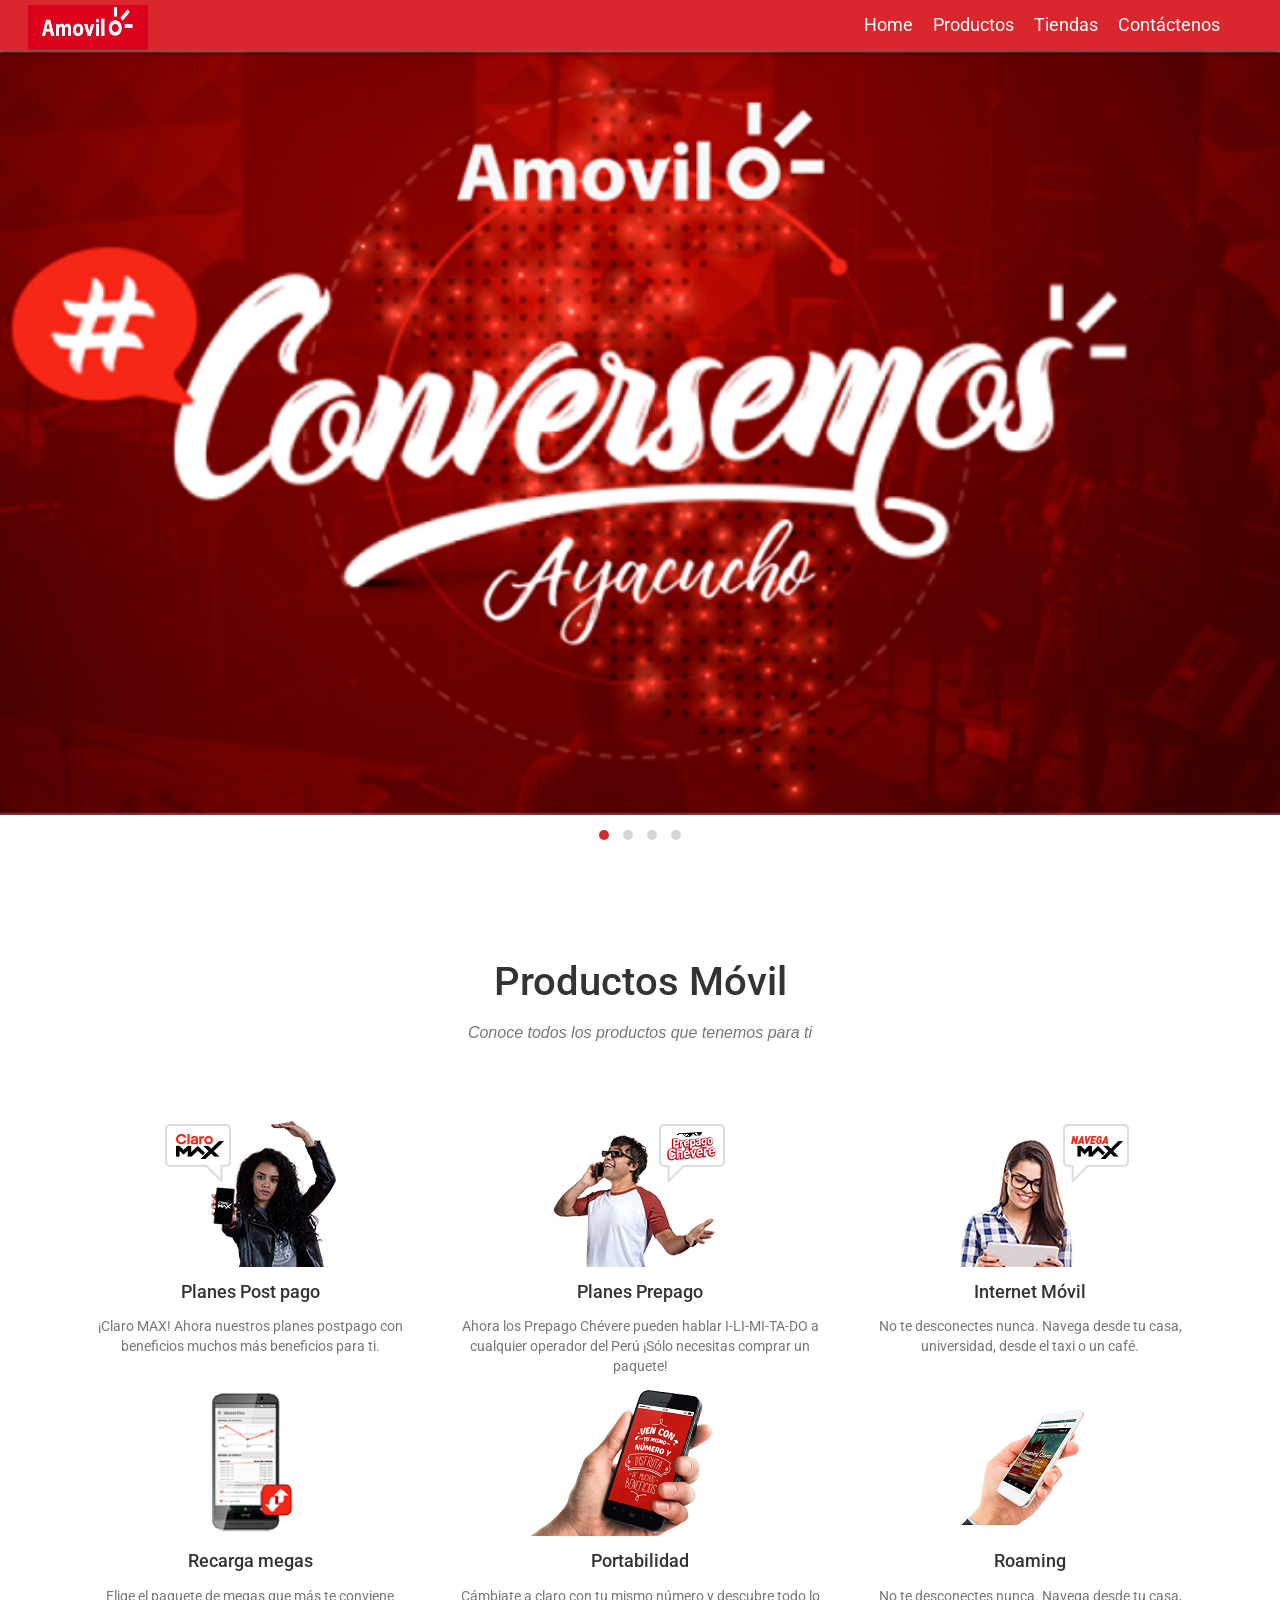
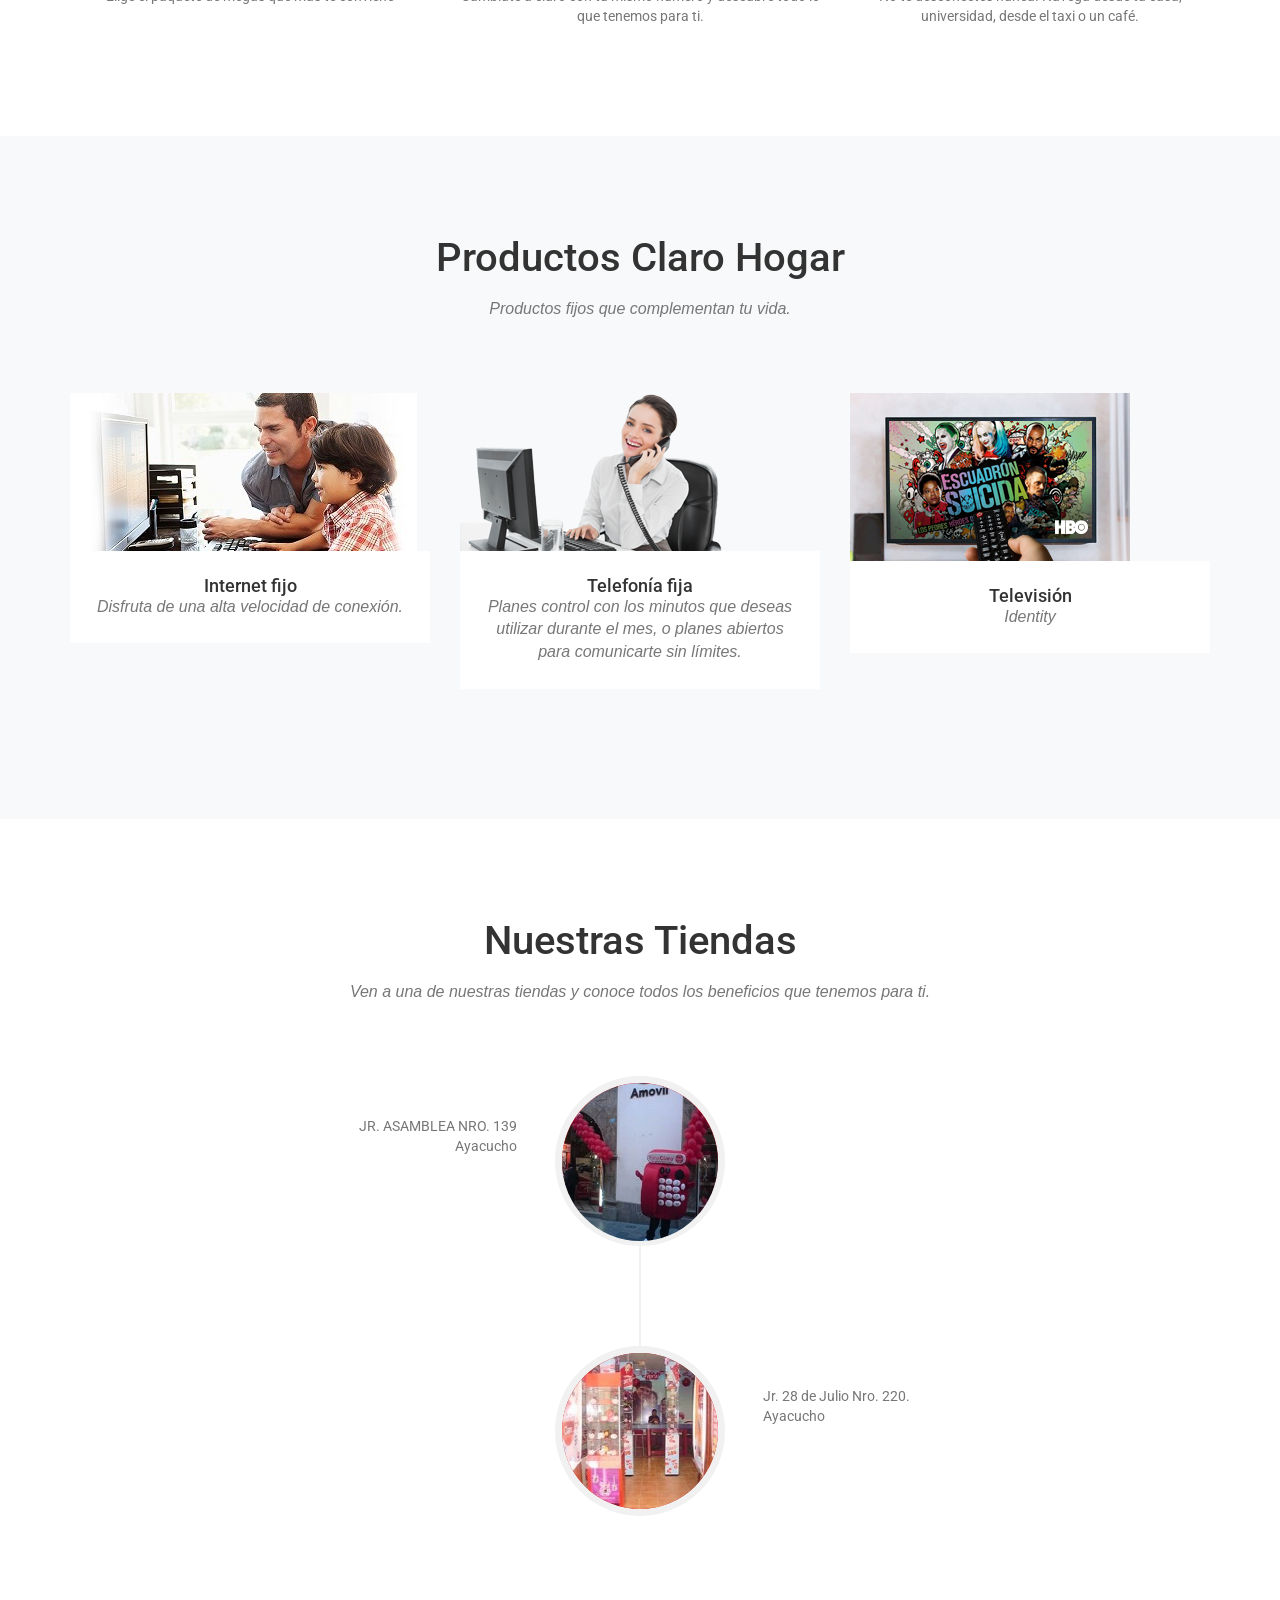
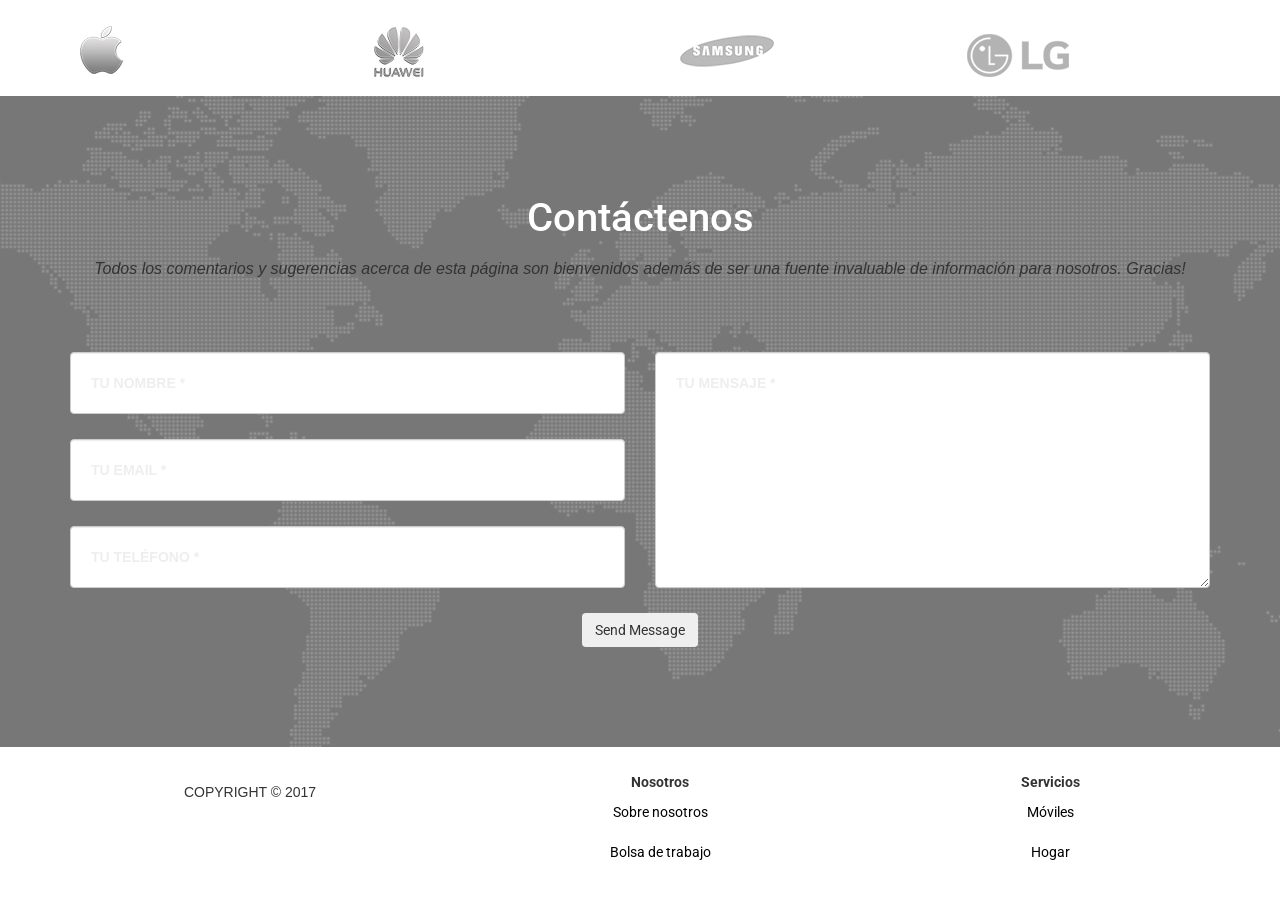
==== commit 9b0e45e8: "add postpago, prepago pages" ====
--- a/index.html
+++ b/index.html
@@ -20,18 +20,18 @@
       <img src="assets/img/logo.png" class="logo" alt="">
       <ul class="menu-lg hidden-xs">
         <li><a href="#home">Home</a> </li>
-        <li><a href="">Productos</a></li>
-        <li><a href="">Tiendas</a></li>
-        <li><a href="">Contactanos</a></li>
+        <li><a href="#services">Productos</a></li>
+        <li><a href="#about">Tiendas</a></li>
+        <li><a href="#contact">Contáctenos</a></li>
       </ul>
     </div>
     <nav class="">
       <ul class="menu">
         <li><a href="#home"><span class="icon-home"></span>Home</a> </li>
-        <li><a href=""><span class="icon-profile"></span>Productos</a></li>
-        <li><a href=""><span class="icon-book"></span>Tiendas</a></li>
-        <li><a href=""><span class="icon-user-tie"></span>Nosotros</a></li>
-        <li><a href="" target="_blank"><span class="icon-github"></span>Contactanos</a></li>
+        <li><a href="#services"><span class="icon-profile"></span>Productos</a></li>
+        <li><a href="#about"><span class="icon-book"></span>Tiendas</a></li>
+        <li><a href="about.html"><span class="icon-user-tie"></span>Nosotros</a></li>
+        <li><a href="#contact" target="_blank"></span>Contactanos</a></li>
       </ul>
     </nav>
 
@@ -75,12 +75,12 @@
         </div>
         <div class="row text-center">
           <div class="col-md-4">
-            <img src="assets/img/servicios/claro-max.png">
+            <a href="postpago.html"><img src="assets/img/servicios/claro-max.png"></a>
             <h4 class="service-heading">Planes Post pago</h4>
             <p class="text-muted">¡Claro MAX! Ahora nuestros planes postpago con beneficios muchos más beneficios para ti.</p>
           </div>
           <div class="col-md-4">
-            <img src="assets/img/servicios/prepago-chevere.png">
+            <a href="prepago.html"><img src="assets/img/servicios/prepago-chevere.png"></a>
             <h4 class="service-heading">Planes Prepago</h4>
             <p class="text-muted">Ahora los Prepago Chévere pueden hablar I-LI-MI-TA-DO a cualquier operador del Perú ¡Sólo necesitas comprar un paquete!</p>
           </div>
@@ -229,7 +229,7 @@
       <div class="row">
         <div class="col-lg-12 text-center">
           <h2 class="section-heading">Contáctenos</h2>
-          <h3 class="section-subheading text-muted">Todos los comentarios y sugerencias acerca de esta página son bienvenidos además de ser una fuente invaluable de información para nosotros. Gracias!</h3>
+          <h3 class="section-subheading">Todos los comentarios y sugerencias acerca de esta página son bienvenidos además de ser una fuente invaluable de información para nosotros. Gracias!</h3>
         </div>
       </div>
       <div class="row">
@@ -281,7 +281,7 @@
                 <strong>Nosotros</strong>
             </li>
             <li class="list-unstyled">
-              <a href="#">
+              <a href="about.html">
                 Sobre nosotros
               </a>
             </li>
@@ -313,8 +313,6 @@
   <script src='js/vendor/bootstrap.min.js'></script>
   <script src="owlCarousel/dist/owl.carousel.min.js"></script>
   <script src="js/owl.js" charset="utf-8"></script>
-  <script src="js/vendor/anijs.js"></script>
-  <script src="js/vendor/anijs-helper-scrollreveal-min.js"></script>
   <script src="js/scroll.js" charset="utf-8"></script>
   <script src="js/main.js" charset="utf-8"></script>
 
--- a/css/main.css
+++ b/css/main.css
@@ -7,6 +7,9 @@
 
 .border-blue {
   border-bottom: 4px solid #2F1B41; }
+
+.bg-light {
+  background-color: #f8f9fa; }
 
 header.masthead {
   text-align: center;
@@ -310,7 +313,7 @@
     .timeline > li.timeline-inverted > .timeline-panel {
       padding: 0 100px 20px 20px; } }
 section#contact {
-  background-color: #222222;
+  background-color: #777777;
   background-image: url("../assets/img/map-image.png");
   background-repeat: no-repeat;
   background-position: center; }
@@ -544,67 +547,108 @@
     width: 100%;
     height: 450px; } }
 /***************************PRODUCTS********************/
-#products {
+#products-postpago {
+  margin-top: 50px;
   overflow: hidden;
   padding-bottom: 2em; }
-
-.box {
-  width: 90%;
-  margin: 10px auto; }
-
-.box-title {
-  background: #da262d;
-  padding: 15px 4%;
-  width: 40%;
-  float: left;
-  color: white;
-  text-align: center; }
-  .box-title h3 {
-    font-weight: 600;
-    font-size: 1.9em; }
-  .box-title .redes-sociales {
-    display: block;
-    padding-top: 7px;
-    margin-bottom: 0px; }
-    .box-title .redes-sociales img {
-      width: 25px;
-      margin-right: 10px; }
-  .box-title .cobertura img {
-    width: 25px; }
-  .box-title .cobertura p {
-    display: inline; }
-  .box-title .plan-gb {
-    padding: 0.5% 0px; }
-    .box-title .plan-gb h2 {
-      font-size: 3em;
-      font-weight: 700; }
-
-.box-body {
-  border: 1px solid #da262d;
-  width: 60%;
-  float: left;
-  height: auto;
-  padding: 14px 5%; }
-  .box-body ul {
-    padding: 0; }
-    .box-body ul li {
-      list-style: none; }
-      .box-body ul li img {
+  #products-postpago .box {
+    width: 90%;
+    margin: 10px auto; }
+  #products-postpago .box-title {
+    background: #da262d;
+    padding: 15px 4%;
+    width: 40%;
+    height: 291px;
+    float: left;
+    color: white;
+    text-align: center; }
+    #products-postpago .box-title h3 {
+      font-weight: 600;
+      font-size: 1.9em; }
+    #products-postpago .box-title .redes-sociales {
+      display: block;
+      padding-top: 7px;
+      margin-bottom: 0px; }
+      #products-postpago .box-title .redes-sociales img {
         width: 25px;
         margin-right: 10px; }
-      .box-body ul li p {
-        color: #000;
-        font-size: 21px;
-        font-weight: 700;
-        line-height: 1;
-        display: inline;
-        vertical-align: middle; }
-      .box-body ul li span {
-        color: #0b0b0b;
-        display: block;
-        padding: 7px 0px 14px; }
-      .box-body ul li .claro-musica, .box-body ul li .claro-video {
-        width: 100px; }
+    #products-postpago .box-title .cobertura img {
+      width: 25px; }
+    #products-postpago .box-title .cobertura p {
+      display: inline; }
+    #products-postpago .box-title .plan-gb {
+      padding: 0.5% 0px; }
+      #products-postpago .box-title .plan-gb h2 {
+        font-size: 3em;
+        font-weight: 700; }
+  #products-postpago .box-body {
+    border: 1px solid #da262d;
+    width: 60%;
+    float: left;
+    height: 291px;
+    padding: 7px 5%; }
+    #products-postpago .box-body ul {
+      padding: 0; }
+      #products-postpago .box-body ul li {
+        list-style: none; }
+        #products-postpago .box-body ul li img {
+          width: 25px;
+          margin-right: 10px; }
+        #products-postpago .box-body ul li p {
+          color: #000;
+          font-size: 1em;
+          font-weight: 700;
+          line-height: 1;
+          display: inline;
+          vertical-align: middle; }
+        #products-postpago .box-body ul li span {
+          color: #0b0b0b;
+          display: block;
+          padding: 2px 0px 7px; }
+        #products-postpago .box-body ul li .claro-musica, #products-postpago .box-body ul li .claro-video {
+          width: 100px; }
+
+#products-prepago {
+  margin-top: 50px;
+  overflow: hidden;
+  padding-bottom: 2em; }
+  #products-prepago .box {
+    width: 90%;
+    margin: 10px auto; }
+  #products-prepago .box-title {
+    background: #da262d;
+    padding: 15px 4%;
+    width: 30%;
+    height: 291px;
+    float: left;
+    color: white;
+    text-align: center; }
+    #products-prepago .box-title h3 {
+      font-weight: 600;
+      font-size: 1.4em;
+      margin-top: 50%;
+      line-height: 2; }
+  #products-prepago .box-body {
+    border: 1px solid #da262d;
+    width: 70%;
+    float: left;
+    height: 291px;
+    padding: 7px 3%; }
+    #products-prepago .box-body ul {
+      padding: 0; }
+      #products-prepago .box-body ul li {
+        list-style: none;
+        padding: 7px 0px; }
+        #products-prepago .box-body ul li img {
+          width: 25px;
+          margin-right: 10px; }
+        #products-prepago .box-body ul li p {
+          color: #0b0b0b;
+          font-size: 1em;
+          line-height: 1;
+          display: inline;
+          vertical-align: middle;
+          padding: 2px 0px 7px; }
 
 footer {
   padding: 25px 0;
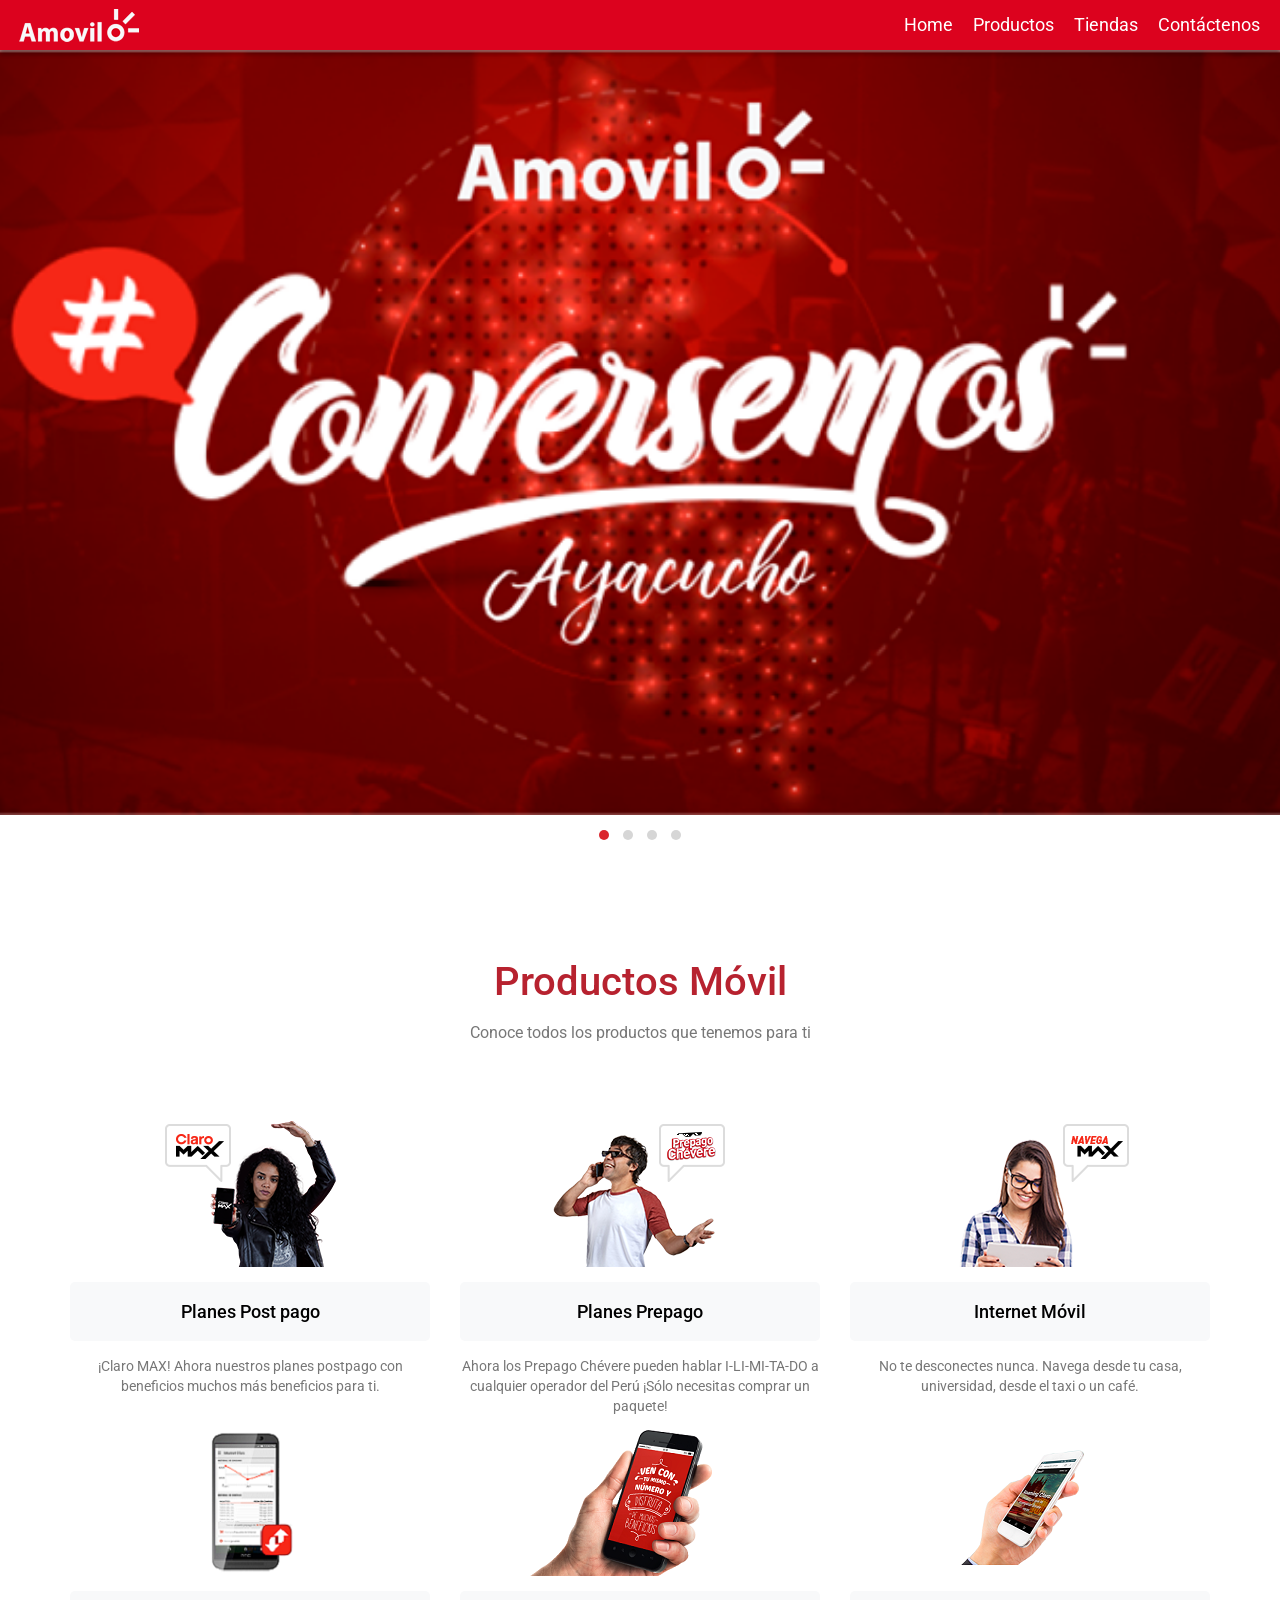
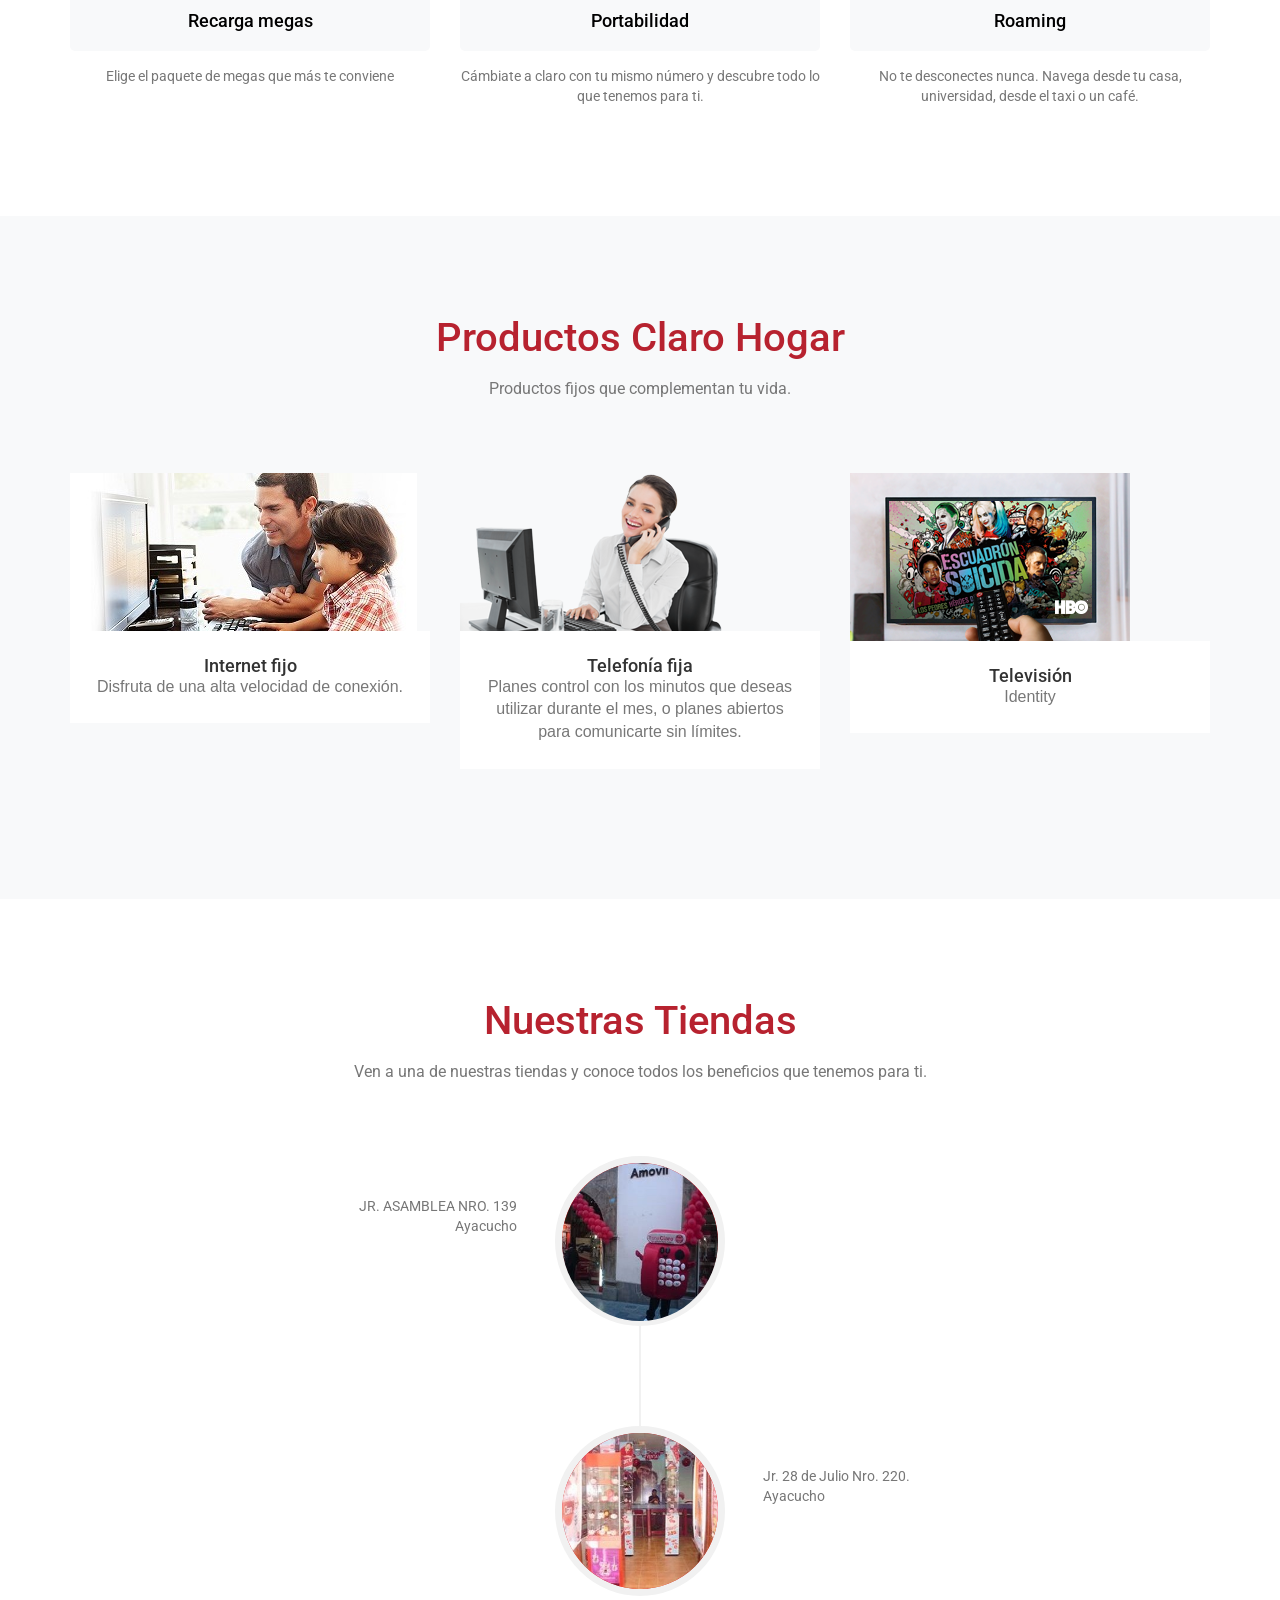
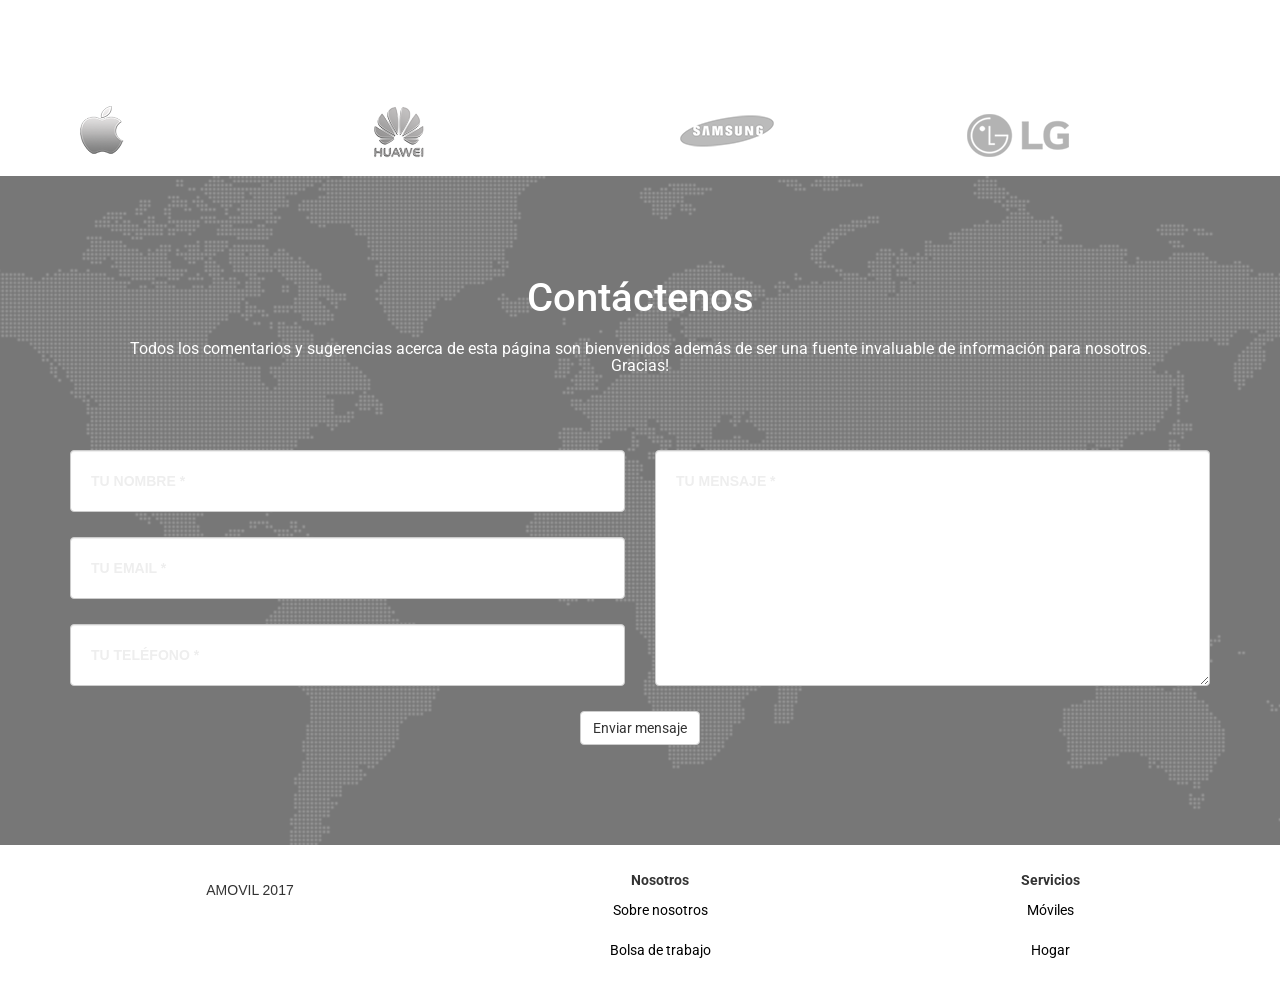
==== commit 2acdd03c: "change title.logo" ====
--- a/index.html
+++ b/index.html
@@ -5,6 +5,7 @@
   <meta name="viewport" content="width=device-width, initial-scale=1.0">
   <meta http-equiv="X-UA-Compatible" content="ie=edge">
   <title>Amovil</title>
+  <link rel="icon" type="image/png" href="assets/img/amovil_icon.png" />
   <link rel="stylesheet" href="css/bootstrap.min.css">
   <link rel="stylesheet" href="owlCarousel/dist/assets/owl.carousel.min.css">
   <link rel="stylesheet" href="owlCarousel/dist/assets/owl.theme.default.min.css">
@@ -16,8 +17,8 @@
   <!-- section home -->
   <section id="home" >
     <div id="nav-show2" class="navbar-fixed-top nav-show2">
-      <div id="show-nav" class="hidden-sm hidden-md hidden-lg"></div>
-      <img src="assets/img/logo.png" class="logo" alt="">
+      <div id="show-nav" class="hidden-sm hidden-md hidden-lg"><span class="icon-home"></span></div>
+      <img src="assets/img/logo_movil.png" alt="amovil">
       <ul class="menu-lg hidden-xs">
         <li><a href="#home">Home</a> </li>
         <li><a href="#services">Productos</a></li>
@@ -31,7 +32,7 @@
         <li><a href="#services"><span class="icon-profile"></span>Productos</a></li>
         <li><a href="#about"><span class="icon-book"></span>Tiendas</a></li>
         <li><a href="about.html"><span class="icon-user-tie"></span>Nosotros</a></li>
-        <li><a href="#contact" target="_blank"></span>Contactanos</a></li>
+        <li><a href="#contact" target="_blank"><span class="icon-mail"></span>Contáctenos</a></li>
       </ul>
     </nav>
 
@@ -74,34 +75,34 @@
           </div>
         </div>
         <div class="row text-center">
-          <div class="col-md-4">
+          <div class="col-sm-4">
             <a href="postpago.html"><img src="assets/img/servicios/claro-max.png"></a>
             <h4 class="service-heading">Planes Post pago</h4>
             <p class="text-muted">¡Claro MAX! Ahora nuestros planes postpago con beneficios muchos más beneficios para ti.</p>
           </div>
-          <div class="col-md-4">
+          <div class="col-sm-4">
             <a href="prepago.html"><img src="assets/img/servicios/prepago-chevere.png"></a>
             <h4 class="service-heading">Planes Prepago</h4>
             <p class="text-muted">Ahora los Prepago Chévere pueden hablar I-LI-MI-TA-DO a cualquier operador del Perú ¡Sólo necesitas comprar un paquete!</p>
           </div>
-          <div class="col-md-4">
+          <div class="col-sm-4">
             <img src="assets/img/servicios/navega-max.png">
             <h4 class="service-heading">Internet Móvil</h4>
             <p class="text-muted">No te desconectes nunca. Navega desde tu casa, universidad, desde el taxi o un café.</p>
           </div>
         </div>
         <div class="row text-center">
-          <div class="col-md-4">
+          <div class="col-sm-4">
             <img src="assets/img/servicios/app-internet-claro.png">
             <h4 class="service-heading">Recarga megas</h4>
             <p class="text-muted">Elige el paquete de megas que más te conviene</p>
           </div>
-          <div class="col-md-4">
+          <div class="col-sm-4">
             <img src="assets/img/servicios/portabilidad.png">
             <h4 class="service-heading">Portabilidad</h4>
             <p class="text-muted">Cámbiate a claro con tu mismo número y descubre todo lo que tenemos para ti.</p>
           </div>
-          <div class="col-md-4">
+          <div class="col-sm-4">
             <img src="assets/img/servicios/claro_viajero.png">
             <h4 class="service-heading">Roaming</h4>
             <p class="text-muted">No te desconectes nunca. Navega desde tu casa, universidad, desde el taxi o un café.</p>
@@ -229,7 +230,7 @@
       <div class="row">
         <div class="col-lg-12 text-center">
           <h2 class="section-heading">Contáctenos</h2>
-          <h3 class="section-subheading">Todos los comentarios y sugerencias acerca de esta página son bienvenidos además de ser una fuente invaluable de información para nosotros. Gracias!</h3>
+          <h3 class="section-subheading white">Todos los comentarios y sugerencias acerca de esta página son bienvenidos además de ser una fuente invaluable de información para nosotros. <br> Gracias!</h3>
         </div>
       </div>
       <div class="row">
@@ -259,7 +260,7 @@
               <div class="clearfix"></div>
               <div class="col-lg-12 text-center">
                 <div id="success"></div>
-                <button id="sendMessageButton" class="btn btn-xl" type="submit">Send Message</button>
+                <a class="btn btn-default" href="">Enviar mensaje</a>
               </div>
             </div>
           </form>
@@ -273,7 +274,7 @@
     <div class="container">
       <div class="row">
         <div class="col-md-4">
-          <span class="copyright">Copyright &copy; 2017</span>
+          <span class="copyright">Amovil 2017</span>
         </div>
         <div class="col-md-4">
           <ul class="list-about">
--- a/css/main.css
+++ b/css/main.css
@@ -58,7 +58,11 @@
       text-transform: uppercase; } }
 .service-heading {
   margin: 15px 0;
-  text-transform: none; }
+  text-transform: none;
+  color: #000;
+  background-color: #f8f9fa;
+  padding: 20px;
+  border-radius: 5px; }
 
 #portfolio {
   background-color: #f8f9fa; }
@@ -107,7 +111,6 @@
         text-transform: none; }
       #portfolio .portfolio-item .portfolio-caption p {
         font-size: 16px;
-        font-style: italic;
         margin: 0;
         font-family: 'Droid Serif', 'Helvetica Neue', Helvetica, Arial, sans-serif; }
   #portfolio * {
@@ -368,19 +371,21 @@
   a:hover {
     text-decoration: none; }
 
+.white {
+  color: #ffffff; }
+
 .section-spc {
   padding: 80px 0; }
   .section-spc h2.section-heading {
     font-size: 40px;
+    color: #b7222f;
     margin-top: 0;
     margin-bottom: 15px; }
   .section-spc h3.section-subheading {
     font-size: 16px;
     font-weight: 400;
-    font-style: italic;
     margin-bottom: 75px;
-    text-transform: none;
-    font-family: 'Droid Serif', 'Helvetica Neue', Helvetica, Arial, sans-serif; }
+    text-transform: none; }
 
 @media (min-width: 768px) {
   .section-spc {
@@ -392,8 +397,6 @@
   display: flex;
   flex-direction: row;
   align-items: center;
-  /* padding-right: 36px; */
-  margin-right: 4rem;
   color: white;
   margin-bottom: 0; }
   .menu-lg li {
@@ -437,7 +440,7 @@
   height: 50px;
   width: 100%;
   z-index: 30;
-  background-color: #da262d;
+  background-color: #DC021E;
   display: flex;
   flex-direction: row;
   justify-content: space-between;
@@ -457,15 +460,9 @@
   z-index: 20; }
 
 #show-nav {
-  position: "";
-  background-image: url("../assets/img/hamburguesa.png");
-  background-repeat: no-repeat;
-  background-size: contain;
-  background-position: center;
-  width: 42px;
-  height: 42px;
-  cursor: pointer;
-  margin-left: 2em;
+  color: white;
+  font-size: 30px;
+  padding: 8px 20px;
   display: inline-block; }
 
 .nav-header {
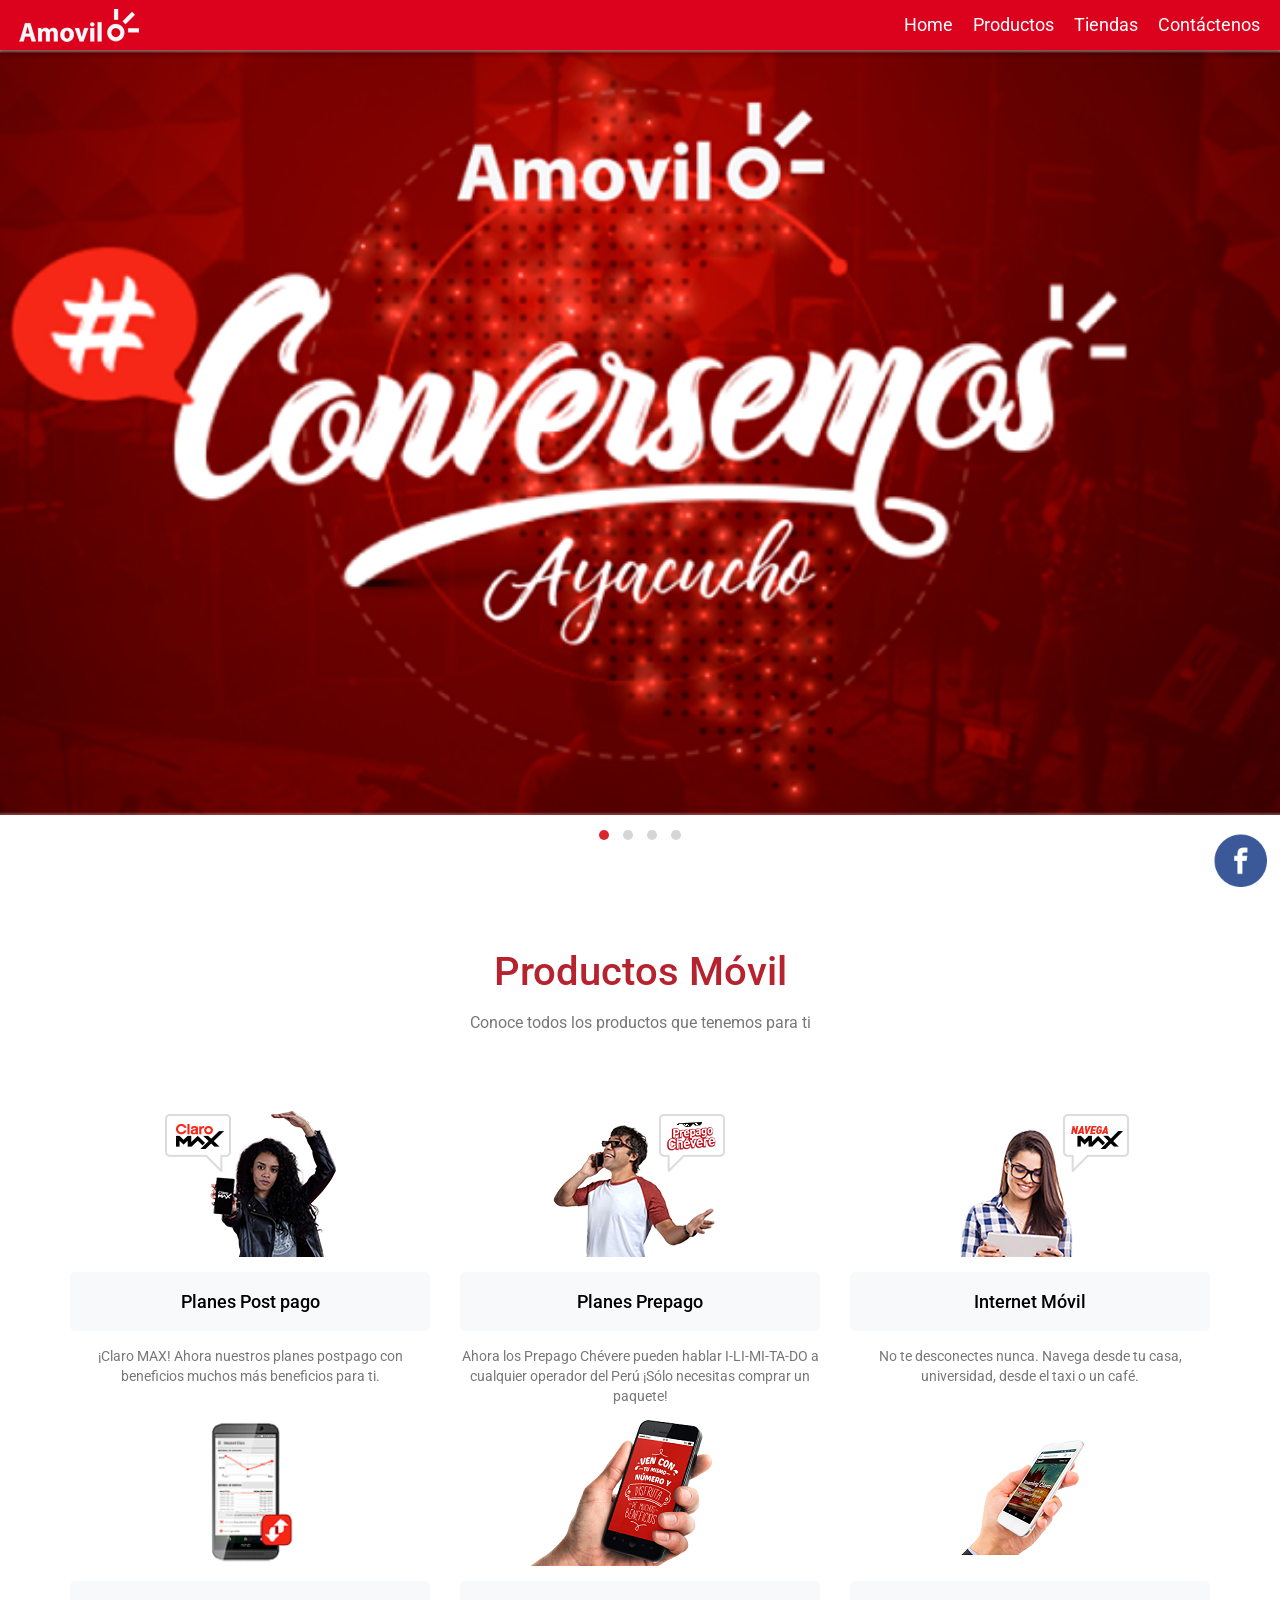
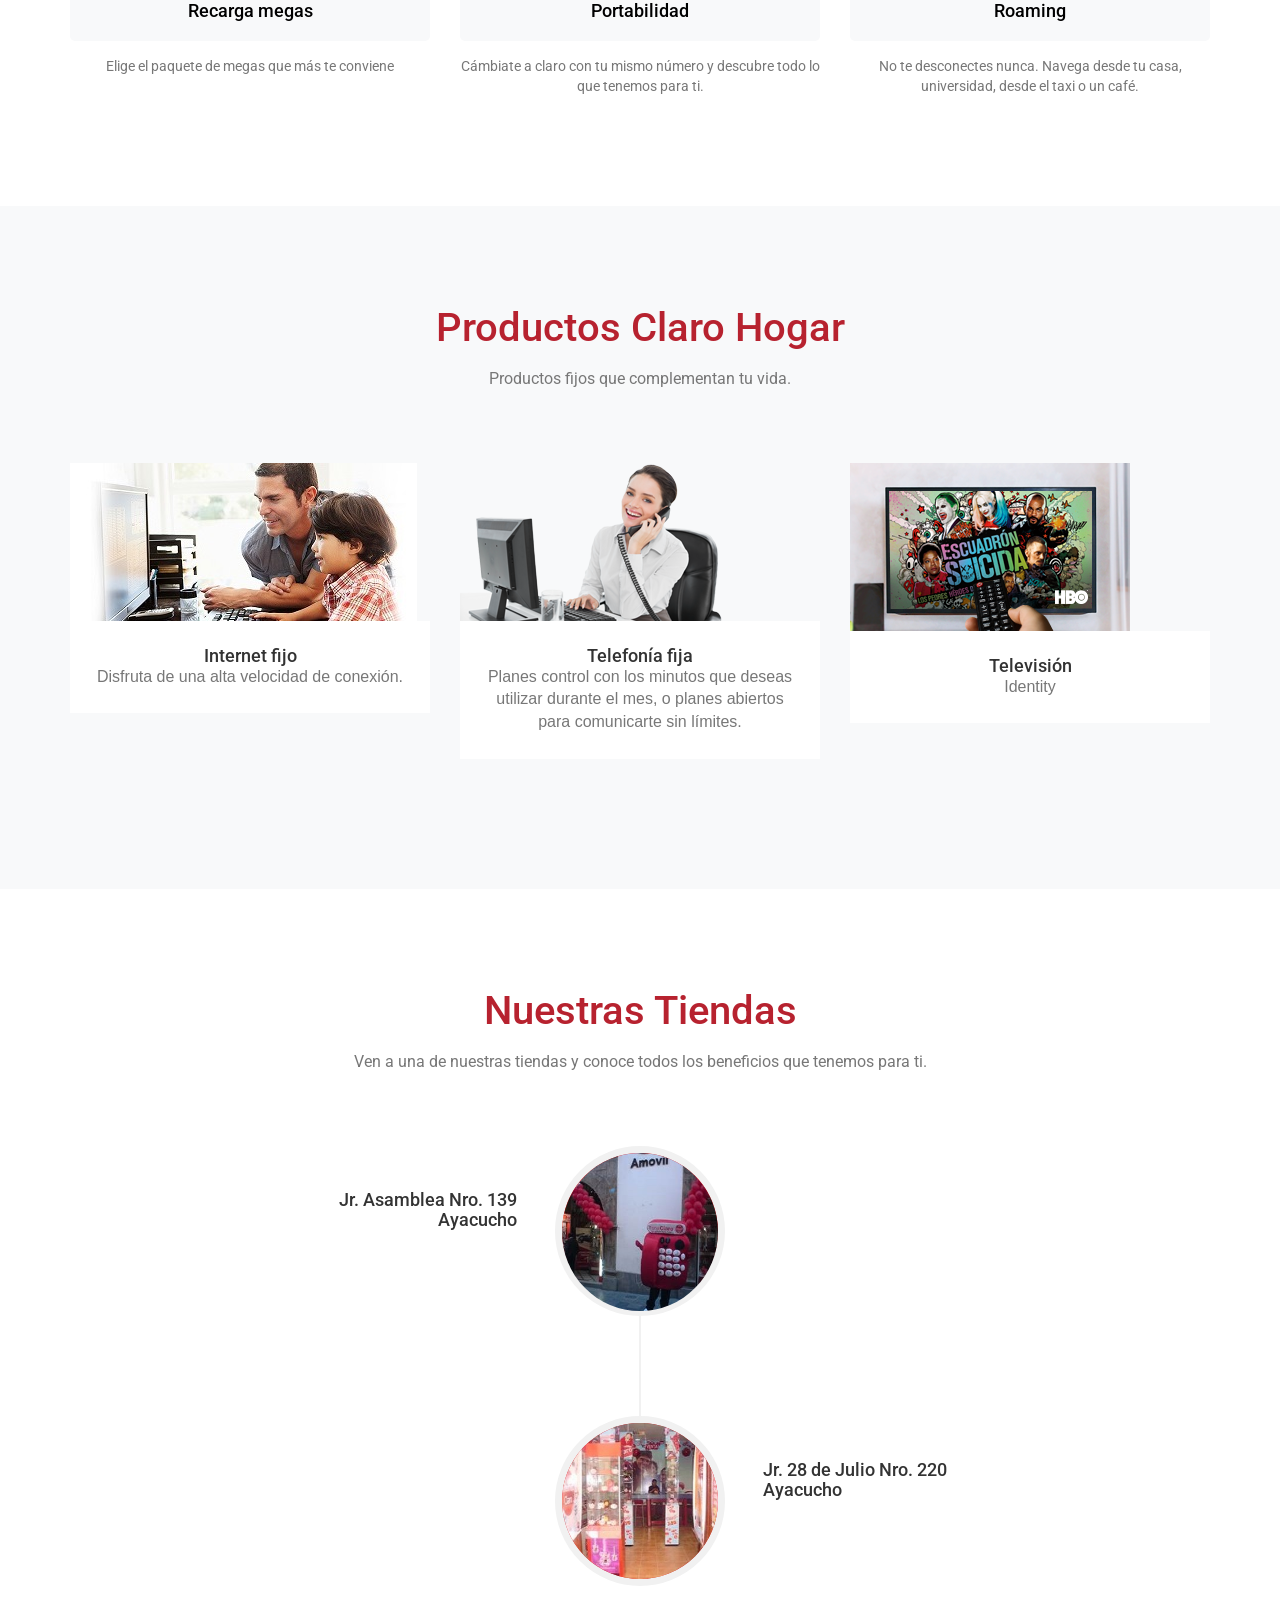
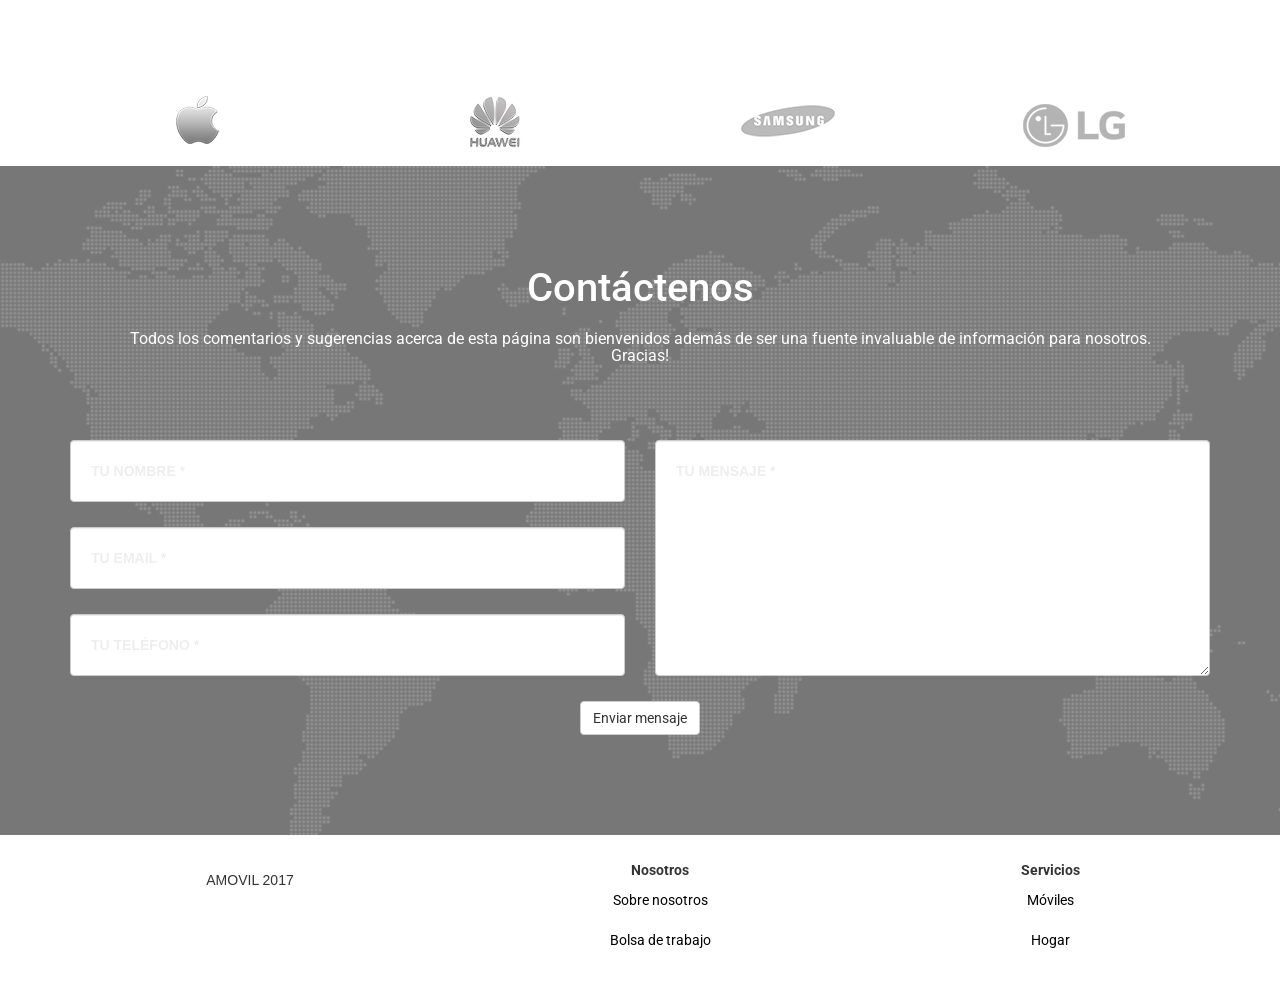
==== commit 86a3d3f1: "add icon facebook and suppliers logo" ====
--- a/index.html
+++ b/index.html
@@ -175,8 +175,8 @@
               <div class="timeline-image">
                 <img class="img-circle img-responsive" src="assets/img/tiendas/imgLocalAsamblea.jpg" alt="">
               </div>
-              <div class="timeline-panel">
-                  <p class="text-muted"><br><br>JR. ASAMBLEA NRO. 139<br>Ayacucho</p>   
+              <div class="timeline-panel">                 
+                  <h4>Jr. Asamblea Nro. 139<br>Ayacucho</h4>   
               </div>
             </li>
             <li class="timeline-inverted">
@@ -184,9 +184,9 @@
                 <img class="img-circle img-responsive" src="assets/img/tiendas/imgLocal28Julio.jpg" alt="">
               </div>
               <div class="timeline-panel">
-                <div class="timeline-body">
-                  <p class="text-muted"><br><br>Jr. 28 de Julio Nro. 220.<br>Ayacucho</p>
-                </div>
+                
+                  <h4>Jr. 28 de Julio Nro. 220<br>Ayacucho</h4>
+                
               </div>
             </li>
             
@@ -197,27 +197,27 @@
   </section>
 
   <!-- provider -->
-  <section class="py-5" class="section-spc">
-    <div class="container">
-      <div class="row">
-        <div class="col-md-3 col-sm-6">
+  <section class="">
+    <div class="container">
+      <div class="row text-center">
+        <div class="col-xs-6 col-md-3">
           <a href="#">
-            <img class="img-responsive d-block mx-auto" src="assets/img/proveedor/apple.png" alt="">
-          </a>
-        </div>
-        <div class="col-md-3 col-sm-6">
+            <img class="d-block mx-auto" src="assets/img/proveedor/apple.png" alt="">
+          </a>
+        </div>
+        <div class="col-xs-6 col-md-3">
           <a href="#">
-            <img class="img-responsive d-block mx-auto" src="assets/img/proveedor/huawei.png" alt="">
-          </a>
-        </div>
-        <div class="col-md-3 col-sm-6">
+            <img class="d-block mx-auto" src="assets/img/proveedor/huawei.png" alt="">
+          </a>
+        </div>
+        <div class="col-xs-6 col-md-3">
           <a href="#">
-            <img class="img-responsive d-block mx-auto" src="assets/img/proveedor/samsung.png" alt="">
-          </a>
-        </div>
-        <div class="col-md-3 col-sm-6">
+            <img class="d-block mx-auto" src="assets/img/proveedor/samsung.png" alt="">
+          </a>
+        </div>
+        <div class="col-xs-6 col-md-3">
           <a href="#">
-            <img class="img-responsive d-block mx-auto" src="assets/img/proveedor/lg.png" alt="">
+            <img class="d-block mx-auto" src="assets/img/proveedor/lg.png" alt="">
           </a>
         </div>
       </div>
@@ -309,6 +309,7 @@
       </div>
     </div>
   </footer>
+  <a href="https://www.facebook.com/Amovil-1248523468524091/?ref=br_rs" target="_blank"><img class="fb" src="assets/img/icon/icon-facebook.png" alt="Facebook"></a>
   <!-- scripts -->
   <script src="js/vendor/jquery-3.2.1.min.js"></script>
   <script src='js/vendor/bootstrap.min.js'></script>
--- a/css/main.css
+++ b/css/main.css
@@ -240,7 +240,7 @@
         margin-top: 12px; }
     .timeline > li.timeline-inverted > .timeline-panel {
       float: right;
-      padding: 0 20px 0 100px;
+      padding: 3% 20px 0 100px;
       text-align: left; }
       .timeline > li.timeline-inverted > .timeline-panel:before {
         right: auto;
@@ -272,7 +272,7 @@
     .timeline > li .timeline-panel {
       float: left;
       width: 41%;
-      padding: 0 20px 20px 30px;
+      padding: 3% 20px 20px 30px;
       text-align: right; }
     .timeline > li .timeline-image {
       left: 50%;
@@ -285,13 +285,13 @@
         margin-top: 16px; }
     .timeline > li.timeline-inverted > .timeline-panel {
       float: right;
-      padding: 0 30px 20px 20px;
+      padding: 3% 30px 20px 20px;
       text-align: left; } }
 @media (min-width: 992px) {
   .timeline > li {
     min-height: 150px; }
     .timeline > li .timeline-panel {
-      padding: 0 20px 20px; }
+      padding: 3% 20px 20px; }
     .timeline > li .timeline-image {
       width: 150px;
       height: 150px;
@@ -301,12 +301,12 @@
         line-height: 26px;
         margin-top: 30px; }
     .timeline > li.timeline-inverted > .timeline-panel {
-      padding: 0 20px 20px; } }
+      padding: 3% 20px 20px; } }
 @media (min-width: 1200px) {
   .timeline > li {
     min-height: 170px; }
     .timeline > li .timeline-panel {
-      padding: 0 20px 20px 100px; }
+      padding: 3% 20px 20px 100px; }
     .timeline > li .timeline-image {
       width: 170px;
       height: 170px;
@@ -314,7 +314,7 @@
       .timeline > li .timeline-image h4 {
         margin-top: 40px; }
     .timeline > li.timeline-inverted > .timeline-panel {
-      padding: 0 100px 20px 20px; } }
+      padding: 3% 100px 20px 20px; } }
 section#contact {
   background-color: #777777;
   background-image: url("../assets/img/map-image.png");
@@ -374,6 +374,13 @@
 .white {
   color: #ffffff; }
 
+.fb {
+  position: fixed;
+  bottom: 10px;
+  right: 10px;
+  width: 60px;
+  z-index: 3; }
+
 .section-spc {
   padding: 80px 0; }
   .section-spc h2.section-heading {
@@ -528,7 +535,6 @@
   background-position: center top; }
 
 .contenedor {
-  height: 90vh;
   overflow: hidden;
   margin-top: 50px; }
 
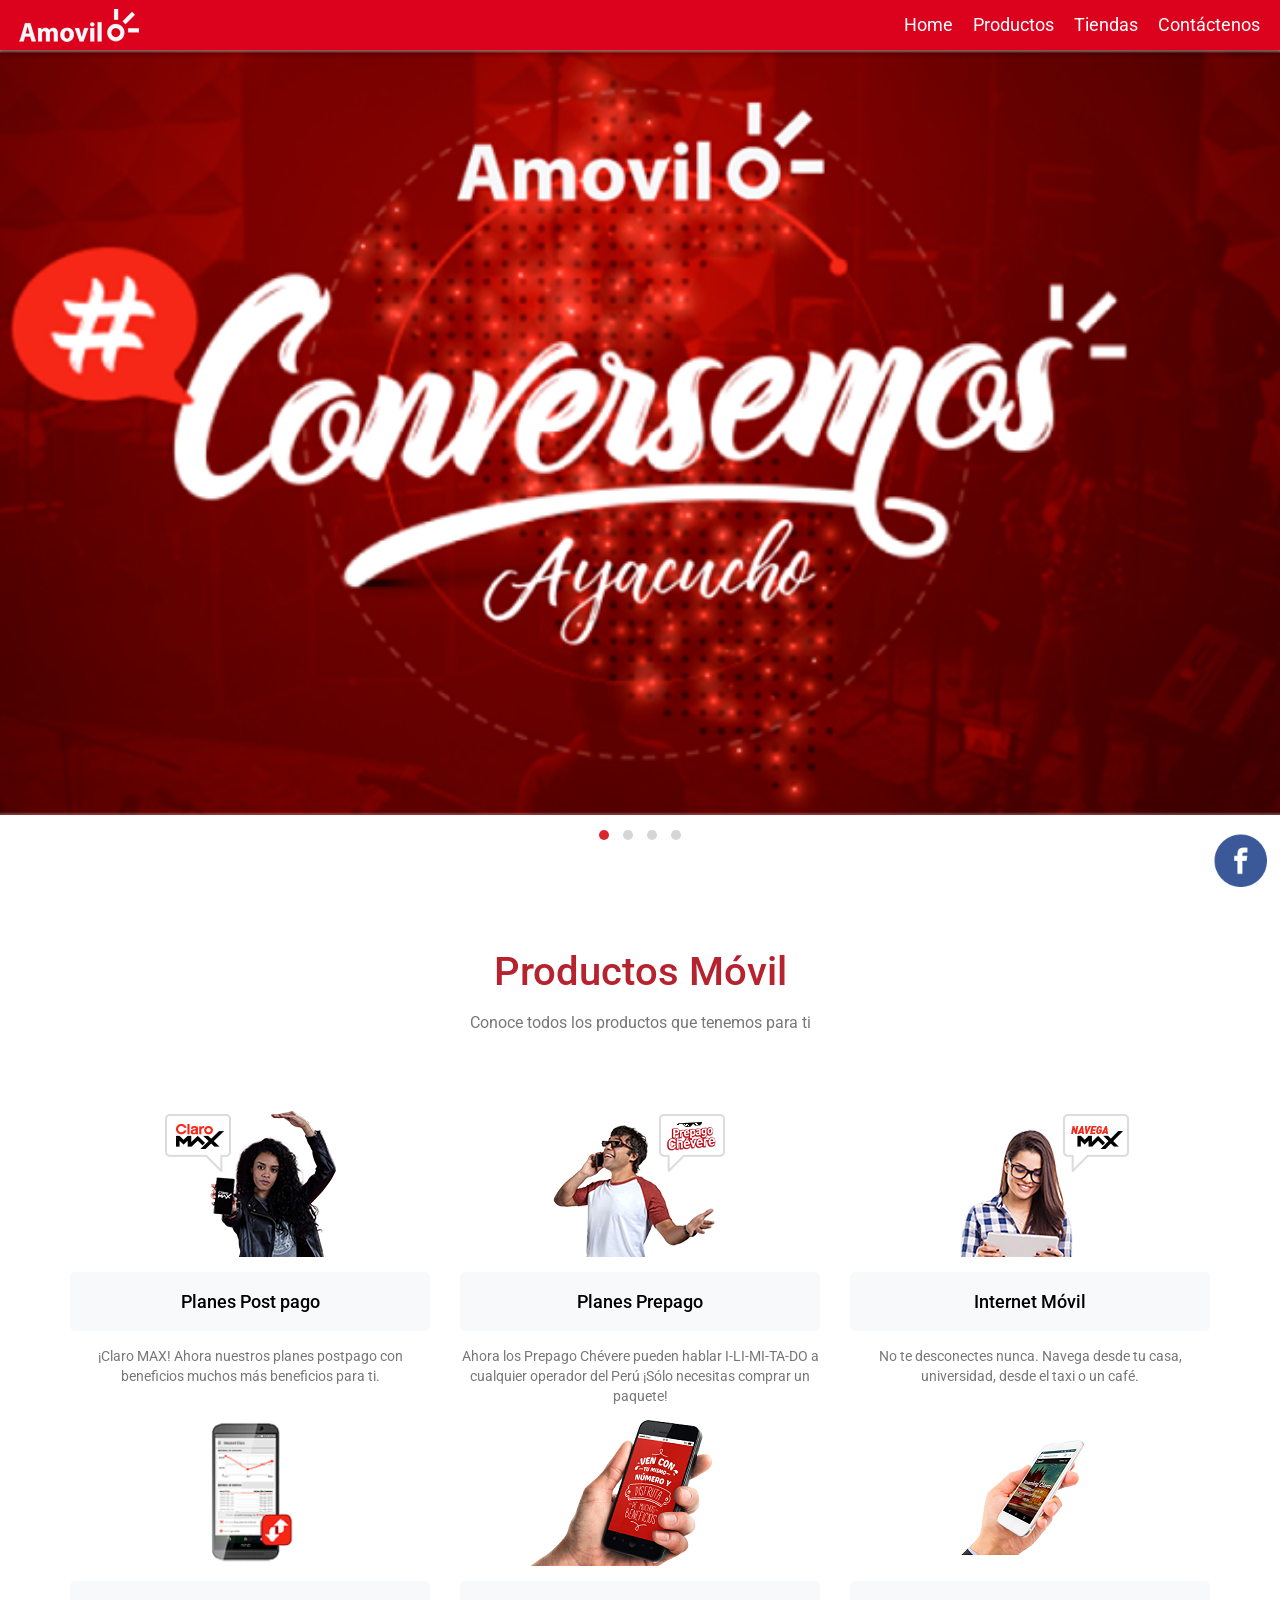
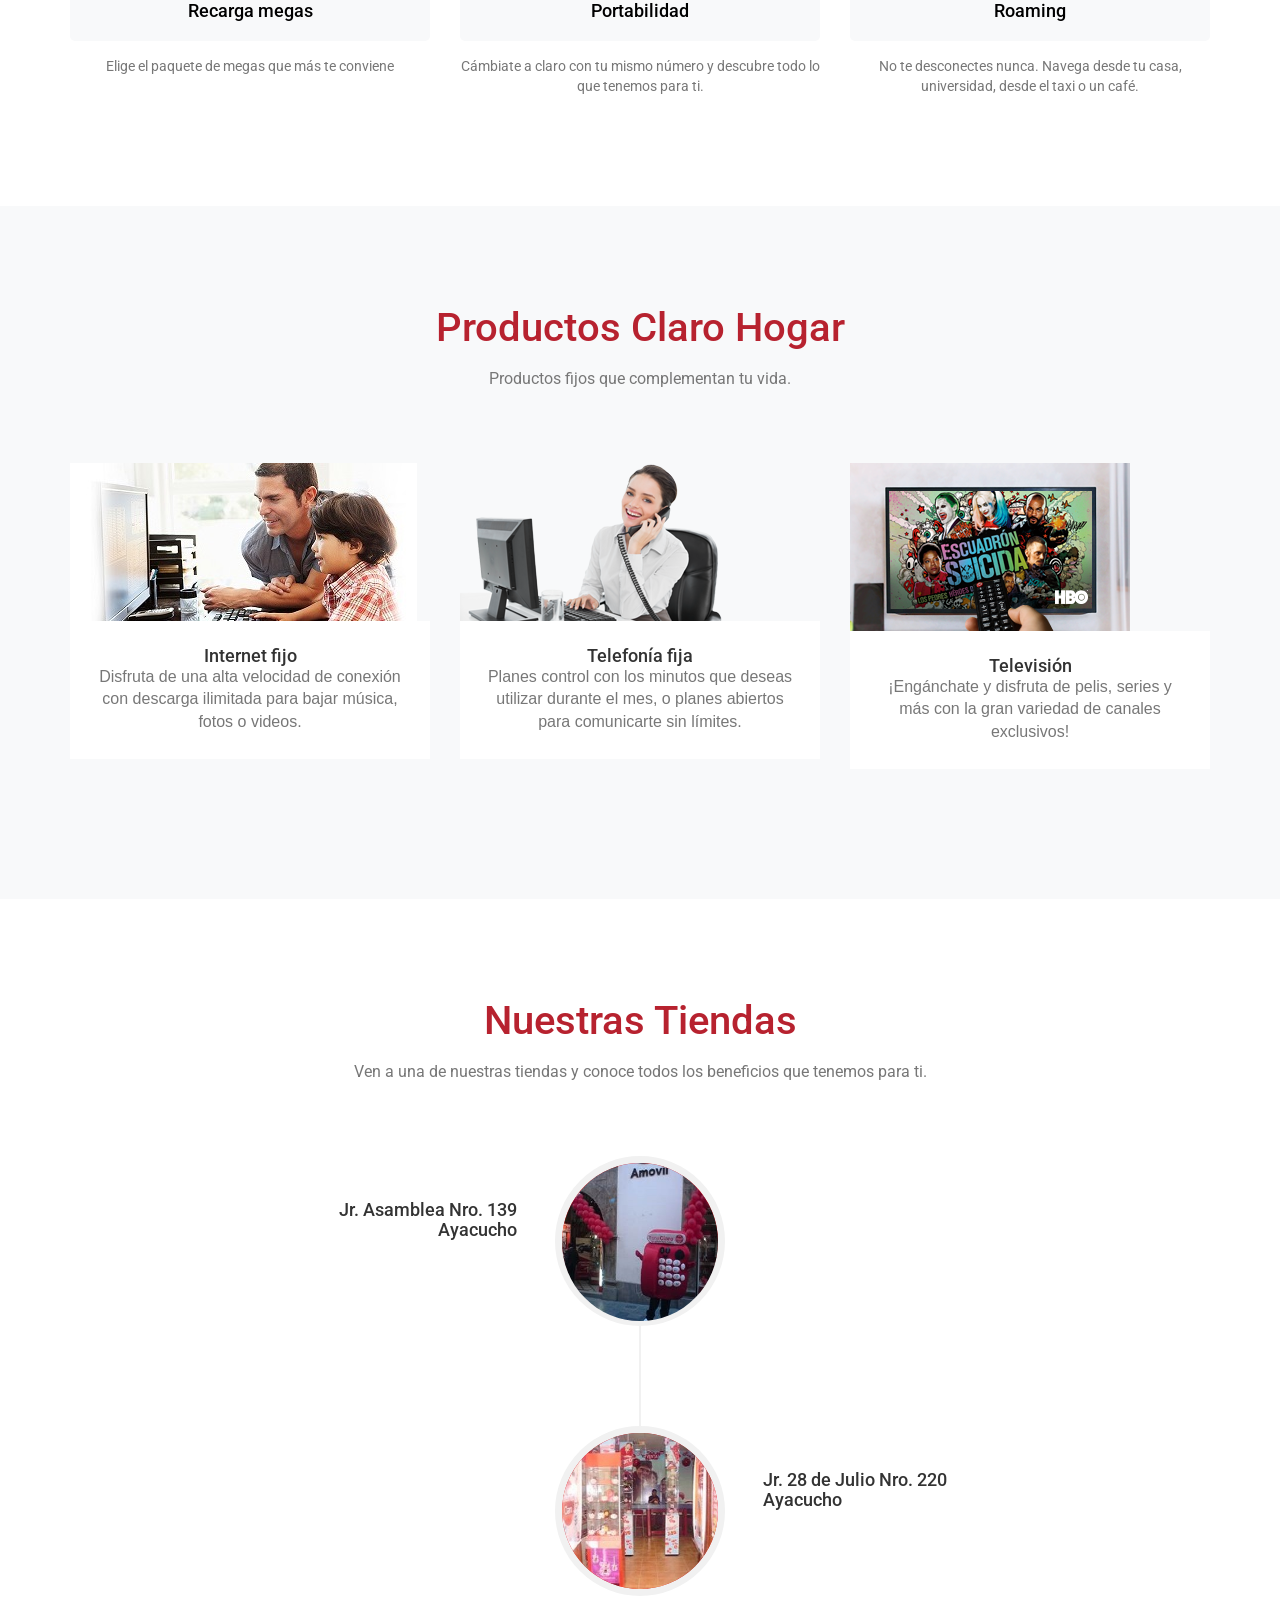
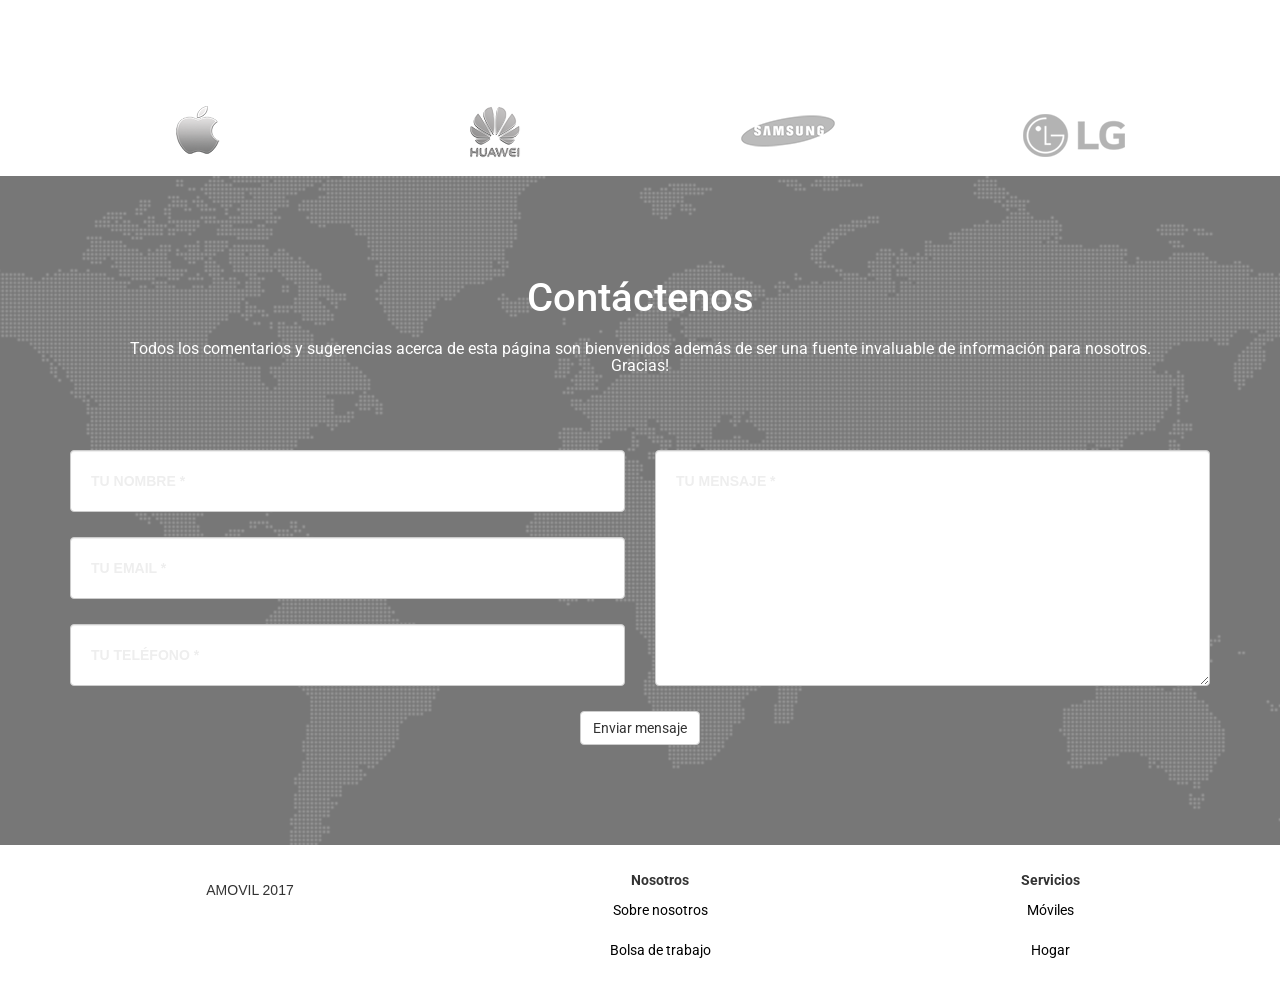
==== commit c2830821: "add tv info" ====
--- a/index.html
+++ b/index.html
@@ -128,14 +128,14 @@
           </a>
           <div class="portfolio-caption">
             <h4>Internet fijo</h4>
-            <p class="text-muted">Disfruta de una alta velocidad de conexión.</p>
+            <p class="text-muted">Disfruta de una alta velocidad de conexión con descarga ilimitada para bajar música, fotos o videos.</p>
           </div>
         </div>
         <div class="col-md-4 col-sm-6 portfolio-item">
           <a class="portfolio-link" data-toggle="modal" href="#portfolioModal2">
             <div class="portfolio-hover"></div>
             <img class="img-fluid" src="assets/img/servicios/fija4.png" alt="">
-          </a>
+          </a> 
           <div class="portfolio-caption">
             <h4>Telefonía fija</h4>
             <p class="text-muted">Planes control con los minutos que deseas utilizar durante el mes, o planes abiertos para comunicarte sin límites.</p>
@@ -152,7 +152,7 @@
           </a>
           <div class="portfolio-caption">
             <h4>Televisión</h4>
-            <p class="text-muted">Identity</p>
+            <p class="text-muted">¡Engánchate y disfruta de pelis, series y más con la gran variedad de canales exclusivos!</p>
           </div>
         </div>
       </div>
--- a/css/main.css
+++ b/css/main.css
@@ -83,7 +83,7 @@
         -moz-transition: all ease 0.5s;
         transition: all ease 0.5s;
         opacity: 0;
-        background: rgba(218, 38, 45, 0.9); }
+        background: rgba(218, 38, 45, 0.3); }
         #portfolio .portfolio-item .portfolio-link .portfolio-hover:hover {
           opacity: 1; }
         #portfolio .portfolio-item .portfolio-link .portfolio-hover .portfolio-hover-content {
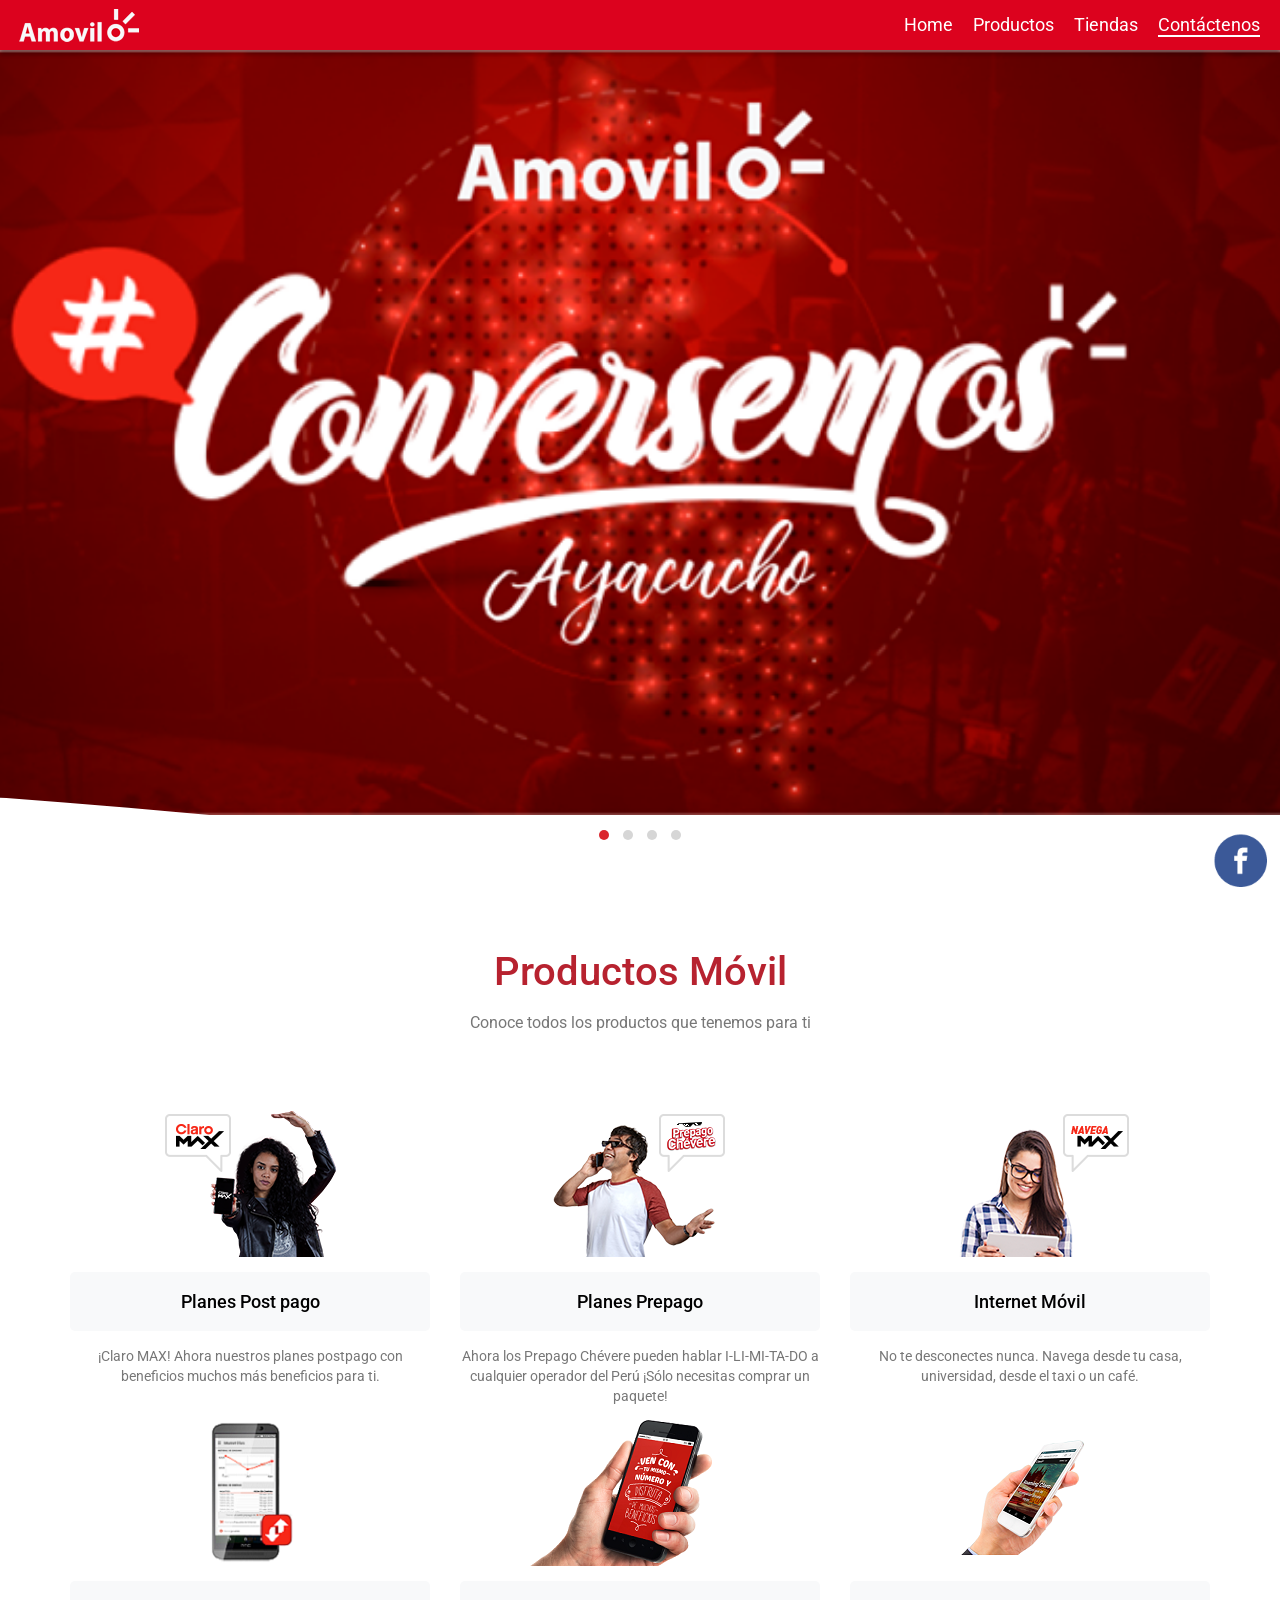
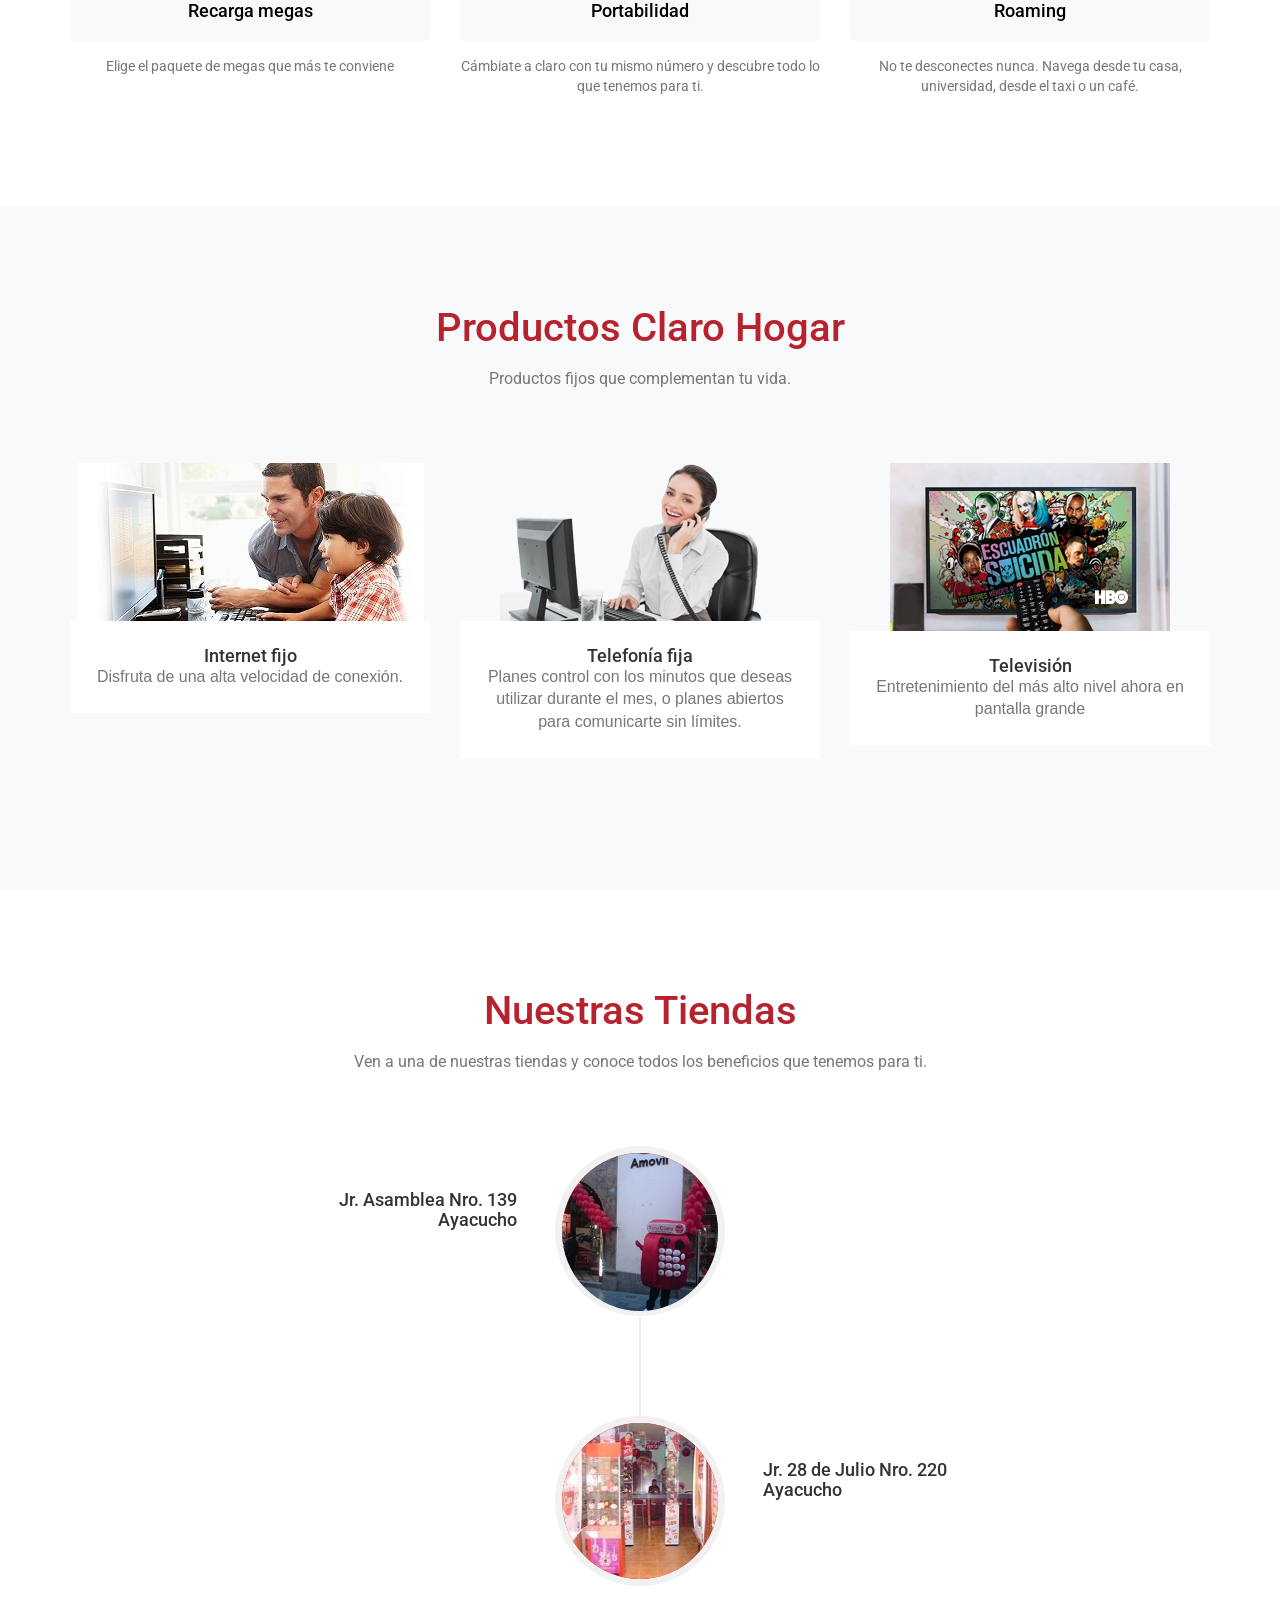
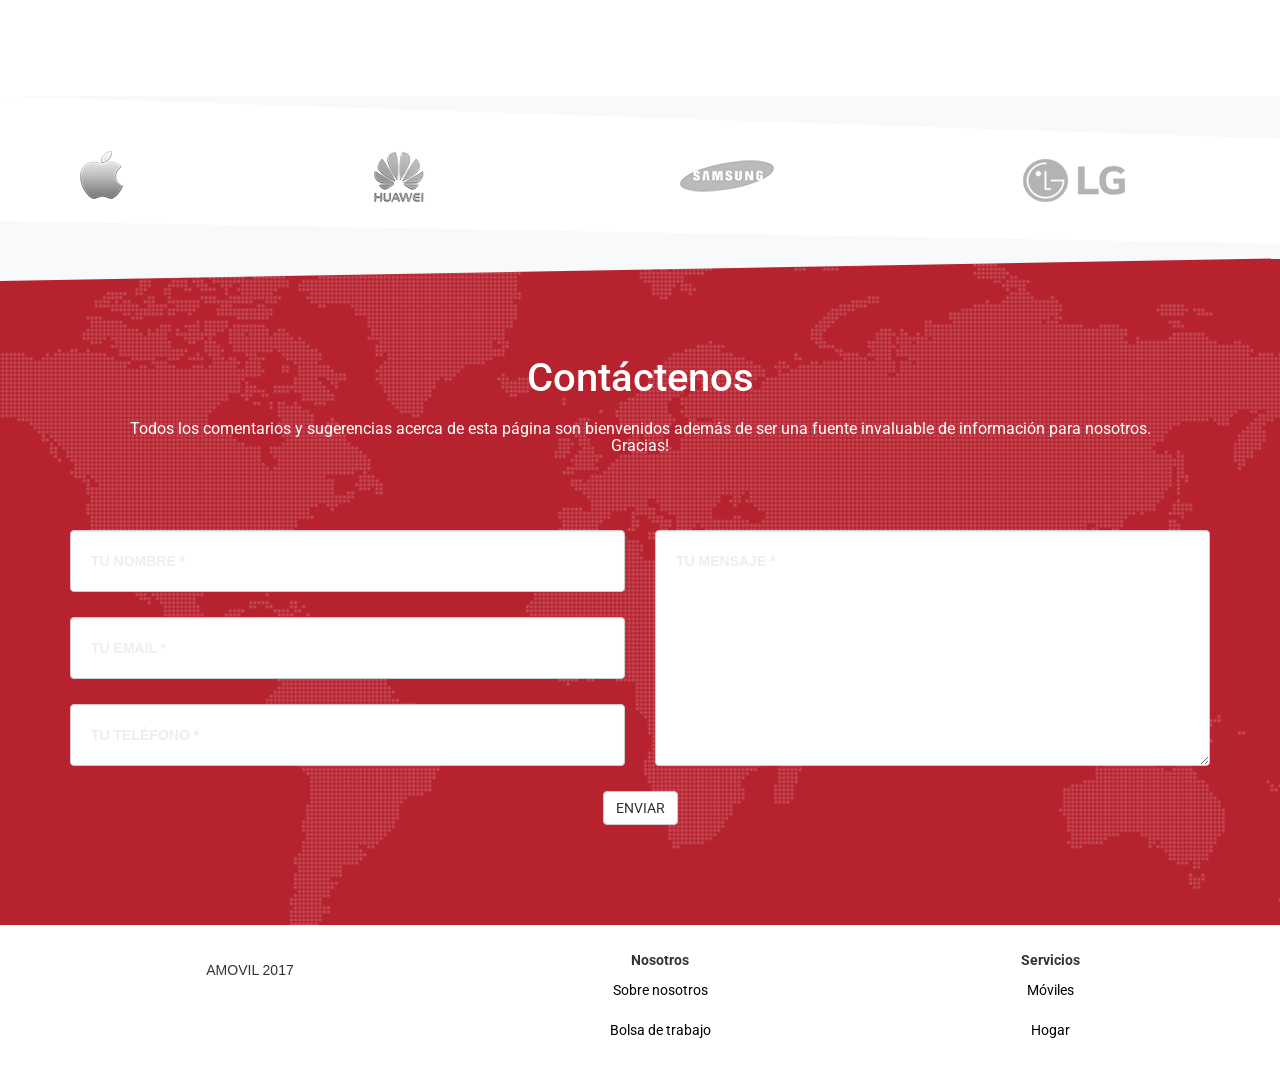
==== commit 14ff3ad4: "re-design slide" ====
--- a/index.html
+++ b/index.html
@@ -11,8 +11,13 @@
   <link rel="stylesheet" href="owlCarousel/dist/assets/owl.theme.default.min.css">
   <link rel="stylesheet" href="assets/fonts/style.css">
   <link rel="stylesheet" href="css/main.css">
-
-</head>
+  <script type="text/javascript" src="https://cdn.emailjs.com/dist/email.min.js"></script>
+  <script type="text/javascript">
+  (function(){
+    emailjs.init("user_2Zo5iD5gVWcCd4nMcnEGk");
+  })();
+  </script>
+  </head>
 <body>
   <!-- section home -->
   <section id="home" >
@@ -64,9 +69,11 @@
         </div>
       </div>
     </div>
+    <svg class="svg-carousel" width="100%" viewBox="0 0 1440 90" xmlns="http://www.w3.org/2000/svg" xmlns:xlink="http://www.w3.org/1999/xlink"> <defs> <path d="M0 2276h1440v-48c-378.594 80.074-921.422 3.066-1440-36" id="a"></path> </defs> <use fill="#FFF" xlink:href="#a" transform="translate(0 -2192)" fill-rule="evenodd"></use> </svg>
   </section>
   <!-- section mobile product -->
   <section id="services" class="section-spc">
+
       <div class="container">
         <div class="row">
           <div class="col-lg-12 text-center">
@@ -76,34 +83,34 @@
         </div>
         <div class="row text-center">
           <div class="col-sm-4">
-            <a href="postpago.html"><img src="assets/img/servicios/claro-max.png"></a>
+            <a href="postpago.html"><img class="img-responsive" src="assets/img/servicios/claro-max.png"></a>
             <h4 class="service-heading">Planes Post pago</h4>
             <p class="text-muted">¡Claro MAX! Ahora nuestros planes postpago con beneficios muchos más beneficios para ti.</p>
           </div>
           <div class="col-sm-4">
-            <a href="prepago.html"><img src="assets/img/servicios/prepago-chevere.png"></a>
+            <a href="prepago.html"><img class="img-responsive" src="assets/img/servicios/prepago-chevere.png"></a>
             <h4 class="service-heading">Planes Prepago</h4>
             <p class="text-muted">Ahora los Prepago Chévere pueden hablar I-LI-MI-TA-DO a cualquier operador del Perú ¡Sólo necesitas comprar un paquete!</p>
           </div>
           <div class="col-sm-4">
-            <img src="assets/img/servicios/navega-max.png">
+            <img class="img-responsive" src="assets/img/servicios/navega-max.png">
             <h4 class="service-heading">Internet Móvil</h4>
             <p class="text-muted">No te desconectes nunca. Navega desde tu casa, universidad, desde el taxi o un café.</p>
           </div>
         </div>
         <div class="row text-center">
           <div class="col-sm-4">
-            <img src="assets/img/servicios/app-internet-claro.png">
+            <img class="img-responsive" src="assets/img/servicios/app-internet-claro.png">
             <h4 class="service-heading">Recarga megas</h4>
             <p class="text-muted">Elige el paquete de megas que más te conviene</p>
           </div>
           <div class="col-sm-4">
-            <img src="assets/img/servicios/portabilidad.png">
+            <img class="img-responsive" src="assets/img/servicios/portabilidad.png">
             <h4 class="service-heading">Portabilidad</h4>
             <p class="text-muted">Cámbiate a claro con tu mismo número y descubre todo lo que tenemos para ti.</p>
           </div>
           <div class="col-sm-4">
-            <img src="assets/img/servicios/claro_viajero.png">
+            <img class="img-responsive" src="assets/img/servicios/claro_viajero.png">
             <h4 class="service-heading">Roaming</h4>
             <p class="text-muted">No te desconectes nunca. Navega desde tu casa, universidad, desde el taxi o un café.</p>
           </div>
@@ -124,18 +131,18 @@
         <div class="col-md-4 col-sm-6 portfolio-item">
           <a class="portfolio-link">
             <div class="portfolio-hover"></div>
-            <img class="" src="assets/img/servicios/internet.jpg" alt="">
+            <img class="img-responsive" src="assets/img/servicios/internet.jpg" alt="">
           </a>
           <div class="portfolio-caption">
             <h4>Internet fijo</h4>
-            <p class="text-muted">Disfruta de una alta velocidad de conexión con descarga ilimitada para bajar música, fotos o videos.</p>
+            <p class="text-muted">Disfruta de una alta velocidad de conexión.</p>
           </div>
         </div>
         <div class="col-md-4 col-sm-6 portfolio-item">
           <a class="portfolio-link" data-toggle="modal" href="#portfolioModal2">
             <div class="portfolio-hover"></div>
-            <img class="img-fluid" src="assets/img/servicios/fija4.png" alt="">
-          </a> 
+            <img class="img-responsive" src="assets/img/servicios/fija4.png" alt="">
+          </a>
           <div class="portfolio-caption">
             <h4>Telefonía fija</h4>
             <p class="text-muted">Planes control con los minutos que deseas utilizar durante el mes, o planes abiertos para comunicarte sin límites.</p>
@@ -148,11 +155,11 @@
                 <i class="fa fa-plus fa-3x"></i>
               </div>
             </div>
-            <img class="img-fluid" src="assets/img/servicios/tv.png" alt="">
+            <img class="img-responsive" src="assets/img/servicios/tv.png" alt="">
           </a>
           <div class="portfolio-caption">
             <h4>Televisión</h4>
-            <p class="text-muted">¡Engánchate y disfruta de pelis, series y más con la gran variedad de canales exclusivos!</p>
+            <p class="text-muted">Entretenimiento del más alto nivel ahora en pantalla grande</p>
           </div>
         </div>
       </div>
@@ -175,8 +182,8 @@
               <div class="timeline-image">
                 <img class="img-circle img-responsive" src="assets/img/tiendas/imgLocalAsamblea.jpg" alt="">
               </div>
-              <div class="timeline-panel">                 
-                  <h4>Jr. Asamblea Nro. 139<br>Ayacucho</h4>   
+              <div class="timeline-panel">
+                  <h4>Jr. Asamblea Nro. 139<br>Ayacucho</h4>
               </div>
             </li>
             <li class="timeline-inverted">
@@ -184,12 +191,12 @@
                 <img class="img-circle img-responsive" src="assets/img/tiendas/imgLocal28Julio.jpg" alt="">
               </div>
               <div class="timeline-panel">
-                
+
                   <h4>Jr. 28 de Julio Nro. 220<br>Ayacucho</h4>
-                
-              </div>
-            </li>
-            
+
+              </div>
+            </li>
+
           </ul>
         </div>
       </div>
@@ -197,22 +204,26 @@
   </section>
 
   <!-- provider -->
-  <section class="">
+  <section id="provider">
+    <svg height="50" width="100%">
+    <polygon points="0,0 1500,50 1700,0" style="fill:#f8f9fa;width:100%" />
+    Sorry, your browser does not support inline SVG.
+    </svg>
     <div class="container">
       <div class="row text-center">
         <div class="col-xs-6 col-md-3">
           <a href="#">
-            <img class="d-block mx-auto" src="assets/img/proveedor/apple.png" alt="">
+            <img class="img-responsive d-block mx-auto" src="assets/img/proveedor/apple.png" alt="">
           </a>
         </div>
         <div class="col-xs-6 col-md-3">
           <a href="#">
-            <img class="d-block mx-auto" src="assets/img/proveedor/huawei.png" alt="">
+            <img class="img-responsive d-block mx-auto" src="assets/img/proveedor/huawei.png" alt="">
           </a>
         </div>
         <div class="col-xs-6 col-md-3">
           <a href="#">
-            <img class="d-block mx-auto" src="assets/img/proveedor/samsung.png" alt="">
+            <img class="img-responsive d-block mx-auto" src="assets/img/proveedor/samsung.png" alt="">
           </a>
         </div>
         <div class="col-xs-6 col-md-3">
@@ -222,6 +233,10 @@
         </div>
       </div>
     </div>
+    <svg height="100" width="100%">
+    <polygon points="0,60 1700,30 0,0" style="fill:#f8f9fa;width:100%" />
+    Sorry, your browser does not support inline SVG.
+    </svg>
   </section>
 
   <!-- Contact -->
@@ -235,32 +250,33 @@
       </div>
       <div class="row">
         <div class="col-lg-12">
-          <form id="contactForm" name="sentMessage" novalidate>
+          <form id="contactForm" method="post" name="sentMessage" novalidate>
             <div class="row">
               <div class="col-md-6">
                 <div class="form-group">
-                  <input class="form-control" id="name" type="text" placeholder="Tu nombre *" required data-validation-required-message="Please enter your name.">
+                  <input class="form-control" id="name" type="text" placeholder="Tu nombre *" name="reply_to" required data-validation-required-message="Please enter your name.">
                   <p class="help-block text-danger"></p>
                 </div>
                 <div class="form-group">
-                  <input class="form-control" id="email" type="email" placeholder="Tu Email *" required data-validation-required-message="Please enter your email address.">
+                  <input class="form-control" id="email" type="email" placeholder="Tu Email *" name="from_name" required data-validation-required-message="Please enter your email address.">
                   <p class="help-block text-danger"></p>
                 </div>
                 <div class="form-group">
-                  <input class="form-control" id="phone" type="tel" placeholder="Tu teléfono *">
+                  <input class="form-control" id="phone" type="tel" name="to_name" placeholder="Tu teléfono *">
                   <p class="help-block text-danger"></p>
                 </div>
               </div>
               <div class="col-md-6">
                 <div class="form-group">
-                  <textarea class="form-control" id="message" placeholder="Tu mensaje *" required data-validation-required-message="Please enter a message."></textarea>
+                  <textarea class="form-control" id="message" placeholder="Tu mensaje *" name="message_html" required data-validation-required-message="Please enter a message."></textarea>
                   <p class="help-block text-danger"></p>
                 </div>
               </div>
               <div class="clearfix"></div>
               <div class="col-lg-12 text-center">
                 <div id="success"></div>
-                <a class="btn btn-default" href="">Enviar mensaje</a>
+
+                <button class="btn btn-default" type="button" name="button">ENVIAR</button>
               </div>
             </div>
           </form>
@@ -315,8 +331,8 @@
   <script src='js/vendor/bootstrap.min.js'></script>
   <script src="owlCarousel/dist/owl.carousel.min.js"></script>
   <script src="js/owl.js" charset="utf-8"></script>
+
+  <script src="js/main.js" charset="utf-8"></script>
   <script src="js/scroll.js" charset="utf-8"></script>
-  <script src="js/main.js" charset="utf-8"></script>
-
 </body>
 </html>
--- a/css/main.css
+++ b/css/main.css
@@ -64,6 +64,9 @@
   padding: 20px;
   border-radius: 5px; }
 
+#services img {
+  margin: auto; }
+
 #portfolio {
   background-color: #f8f9fa; }
   #portfolio .portfolio-item {
@@ -83,7 +86,7 @@
         -moz-transition: all ease 0.5s;
         transition: all ease 0.5s;
         opacity: 0;
-        background: rgba(218, 38, 45, 0.3); }
+        background: rgba(218, 38, 45, 0.9); }
         #portfolio .portfolio-item .portfolio-link .portfolio-hover:hover {
           opacity: 1; }
         #portfolio .portfolio-item .portfolio-link .portfolio-hover .portfolio-hover-content {
@@ -115,6 +118,9 @@
         font-family: 'Droid Serif', 'Helvetica Neue', Helvetica, Arial, sans-serif; }
   #portfolio * {
     z-index: 2; }
+
+#portfolio img {
+  margin: auto; }
 
 @media (min-width: 767px) {
   #portfolio .portfolio-item {
@@ -316,10 +322,11 @@
     .timeline > li.timeline-inverted > .timeline-panel {
       padding: 3% 100px 20px 20px; } }
 section#contact {
-  background-color: #777777;
+  background-color: #b7222f;
   background-image: url("../assets/img/map-image.png");
   background-repeat: no-repeat;
-  background-position: center; }
+  background-position: center;
+  margin-top: -70px; }
   section#contact .section-heading {
     color: white; }
   section#contact .form-group {
@@ -379,7 +386,7 @@
   bottom: 10px;
   right: 10px;
   width: 60px;
-  z-index: 3; }
+  z-index: 100; }
 
 .section-spc {
   padding: 80px 0; }
@@ -397,6 +404,9 @@
 @media (min-width: 768px) {
   .section-spc {
     padding: 100px 0; } }
+.item-select {
+  border-bottom: 2px solid #ffffff; }
+
 /****************** NAVBAR *******************/
 /*STYLES MENU*/
 .menu-lg {
@@ -535,6 +545,7 @@
   background-position: center top; }
 
 .contenedor {
+  position: relative;
   overflow: hidden;
   margin-top: 50px; }
 
@@ -549,6 +560,20 @@
   .div-contenedor-bg {
     width: 100%;
     height: 450px; } }
+.svg-carousel {
+  position: absolute;
+  width: 100%;
+  transform: translateY(-62%);
+  background-color: transparent;
+  z-index: 10;
+  bottom: -3%; }
+
+@media only screen and (max-width: 69.5em) {
+  .svg-carousel {
+    bottom: -1%; } }
+@media only screen and (max-width: 41.5em) {
+  .svg-carousel {
+    bottom: 3.5%; } }
 /***************************PRODUCTS********************/
 #products-postpago {
   margin-top: 50px;
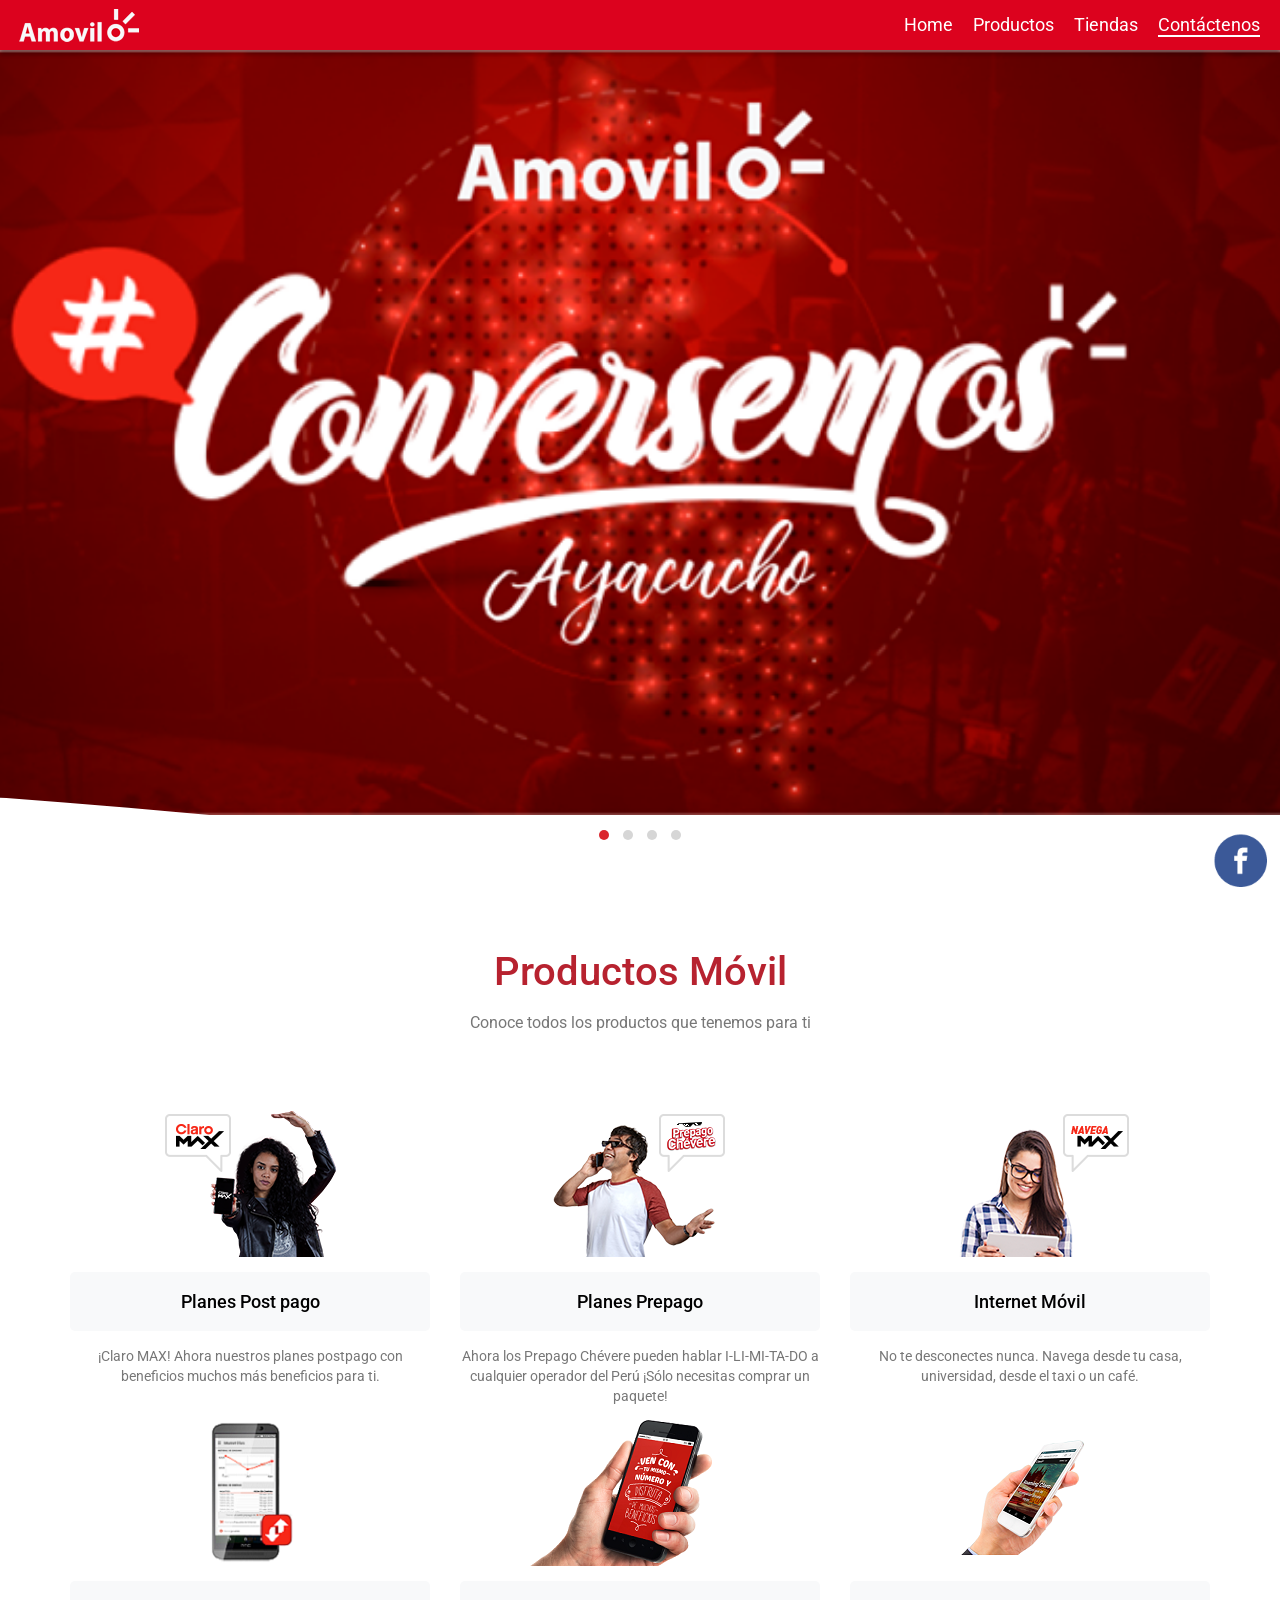
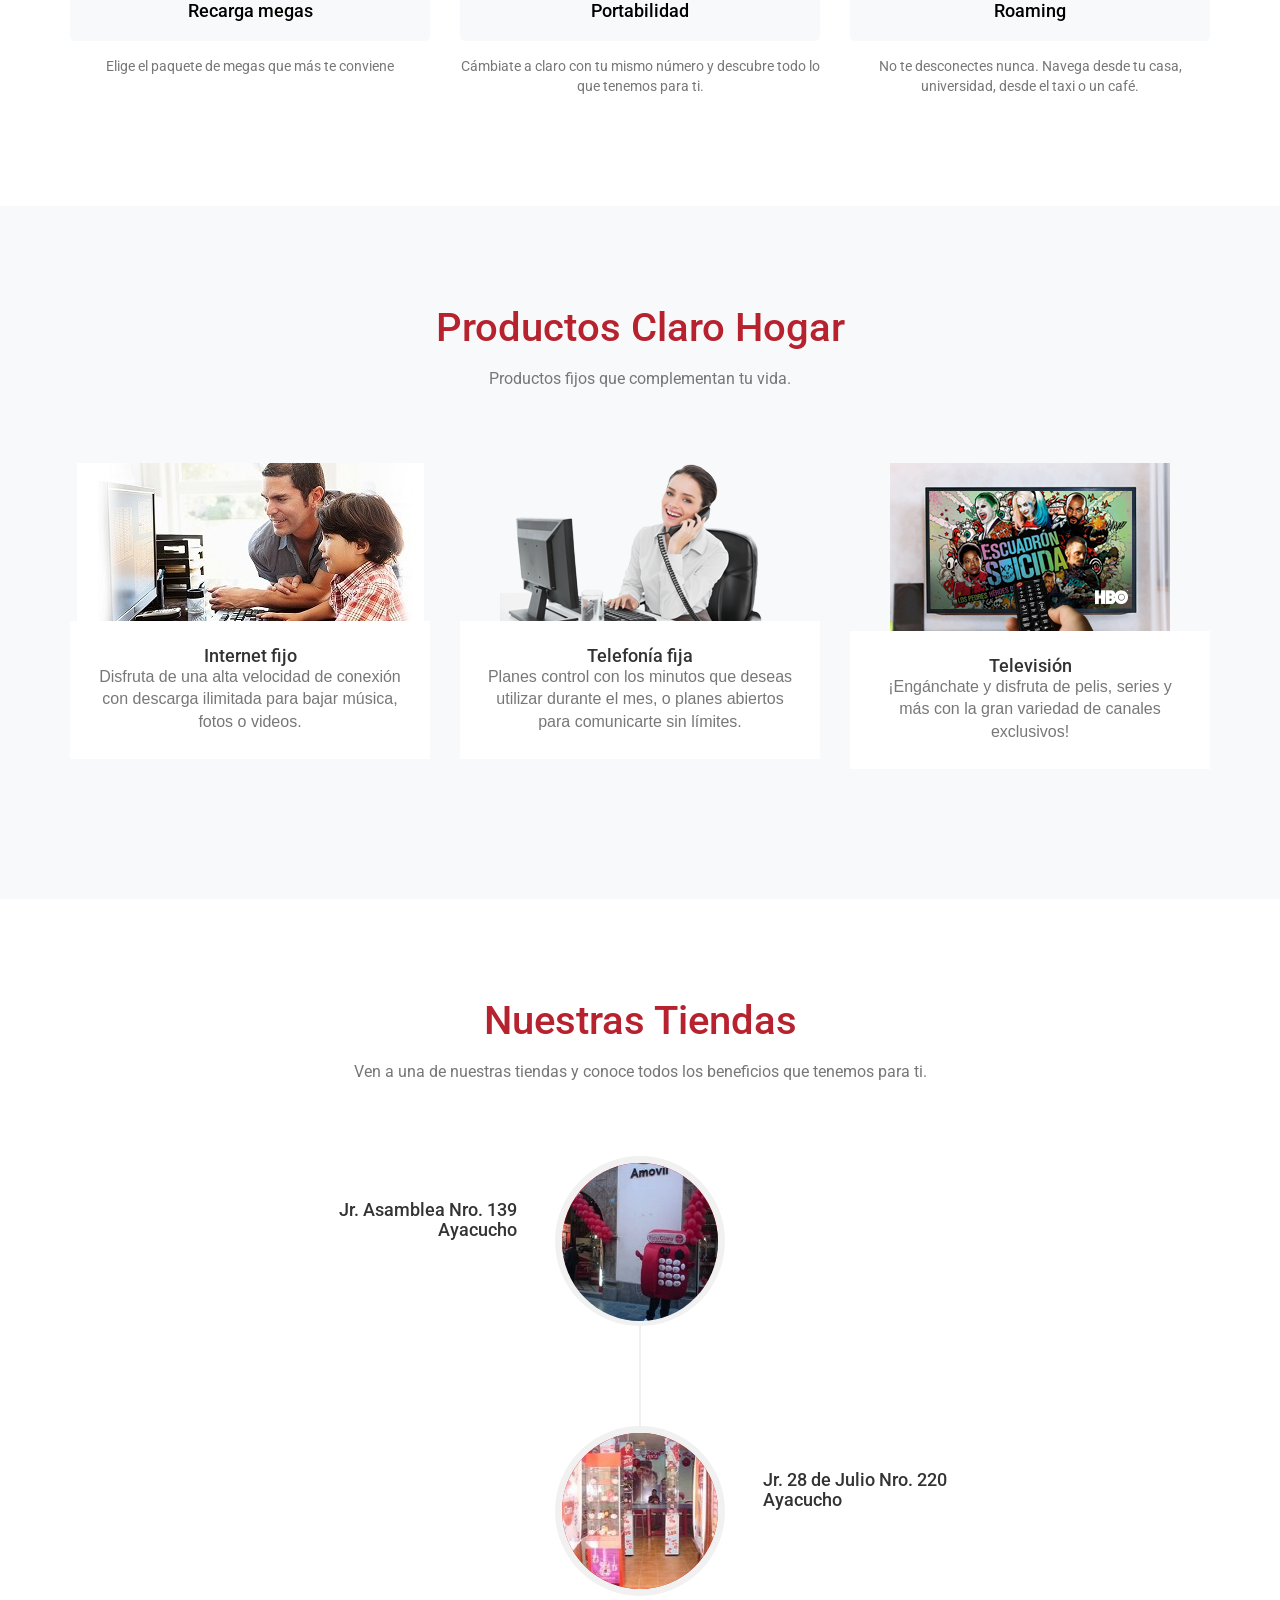
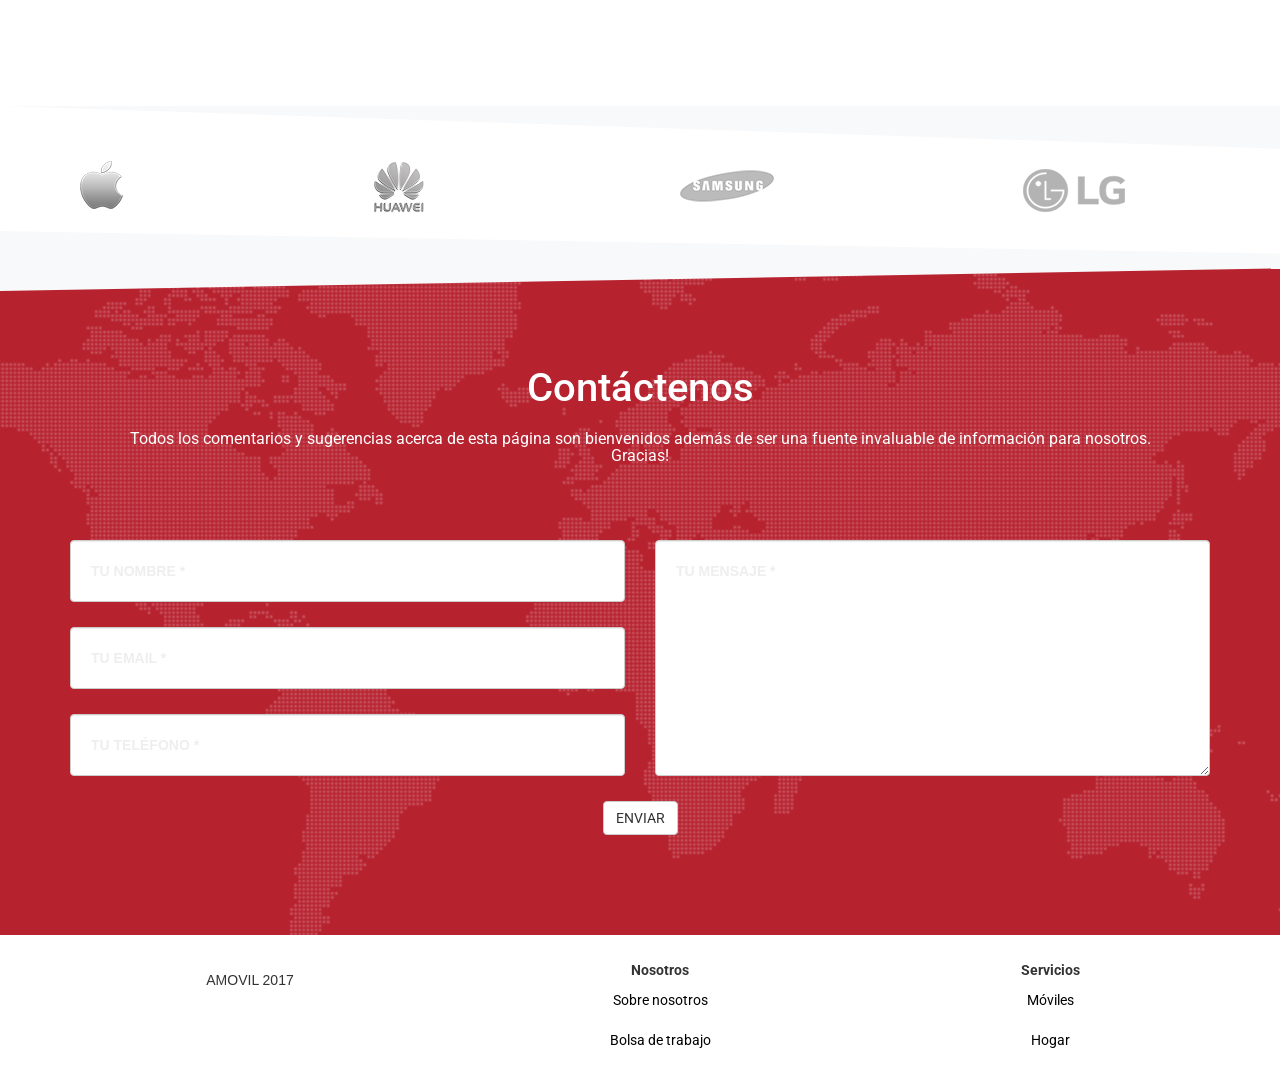
==== commit 35435400: "re-design slide" ====
--- a/index.html
+++ b/index.html
@@ -135,7 +135,7 @@
           </a>
           <div class="portfolio-caption">
             <h4>Internet fijo</h4>
-            <p class="text-muted">Disfruta de una alta velocidad de conexión.</p>
+            <p class="text-muted">Disfruta de una alta velocidad de conexión con descarga ilimitada para bajar música, fotos o videos.</p>
           </div>
         </div>
         <div class="col-md-4 col-sm-6 portfolio-item">
@@ -159,7 +159,7 @@
           </a>
           <div class="portfolio-caption">
             <h4>Televisión</h4>
-            <p class="text-muted">Entretenimiento del más alto nivel ahora en pantalla grande</p>
+            <p class="text-muted">¡Engánchate y disfruta de pelis, series y más con la gran variedad de canales exclusivos!</p>
           </div>
         </div>
       </div>
--- a/css/main.css
+++ b/css/main.css
@@ -86,7 +86,7 @@
         -moz-transition: all ease 0.5s;
         transition: all ease 0.5s;
         opacity: 0;
-        background: rgba(218, 38, 45, 0.9); }
+        background: rgba(218, 38, 45, 0.3); }
         #portfolio .portfolio-item .portfolio-link .portfolio-hover:hover {
           opacity: 1; }
         #portfolio .portfolio-item .portfolio-link .portfolio-hover .portfolio-hover-content {
